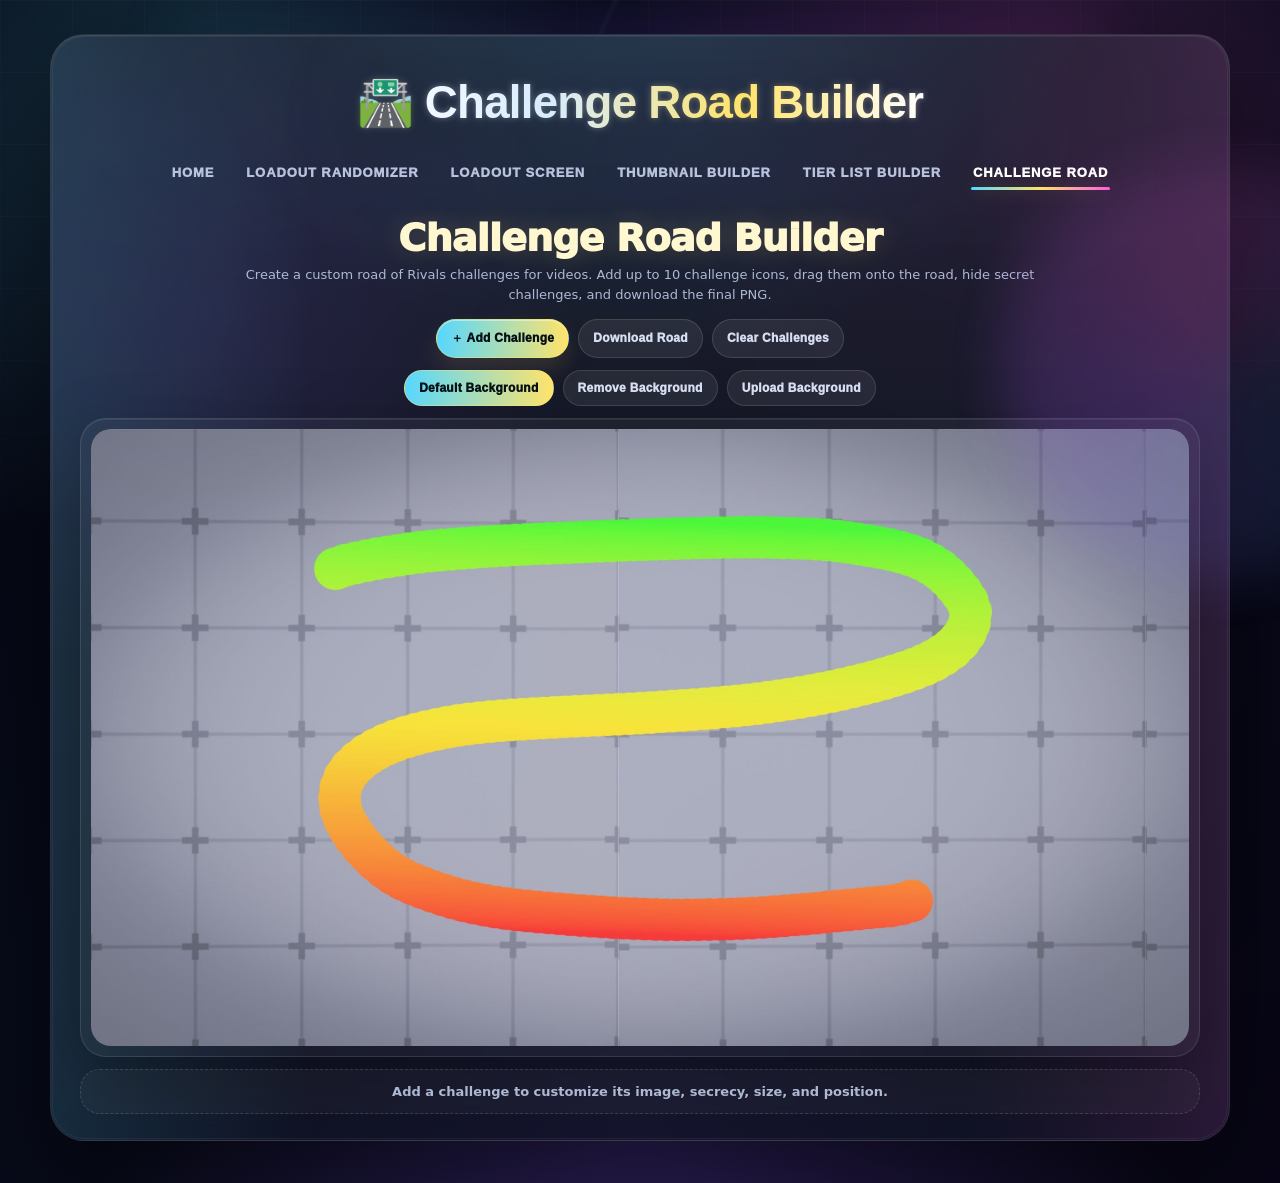
==== challenge-road/index.html @ 6d6a03f8 "Add files via upload" ====
<!DOCTYPE html>
<html lang="en">
<head>
<title>Challenge Road Builder - RivalsTools.net</title>
<meta charset="UTF-8">
<meta name="viewport" content="width=device-width, initial-scale=1.0">
<link rel="icon" href="/assets/embedded/img_0001_d6a143754ad4.svg">
<link rel="stylesheet" href="/assets/styles.css">
<script>window.__RIVALS_TOOLS_PAGE__ = "challenge";</script>
<script src="/assets/app.js" defer></script>
</head>
<body>

  <main class="wrap">
    <div class="top-glow"></div>


    <section class="panel">
      <div class="header">
        <div class="header-title-image"><img decoding="async" loading="lazy" class="title-img" src="/assets/embedded/img_0004_dd1122bc9e0b.svg" alt="Loadout Randomizer" /><button class="cursor-toggle-btn" id="cursorBubbleToggle" type="button" aria-label="Toggle cursor bubble" aria-pressed="true">
            <span class="cursor-toggle-icon" aria-hidden="true"></span>
          </button></div>
        <div class="page-tabs" id="pageTabs" aria-label="Website pages">
        <button class="page-tab active" type="button" data-page="home">Home</button>
        <button class="page-tab" type="button" data-page="randomizer">Loadout Randomizer</button>
        <button class="page-tab" type="button" data-page="screen">Loadout Screen</button>
        <button class="page-tab" type="button" data-page="thumbnail">Thumbnail Builder</button>
        <button class="page-tab" type="button" data-page="tier">Tier List Builder</button>
        <button class="page-tab" type="button" data-page="challenge">Challenge Road</button>
      </div>
              </div>

      <section class="home-page-section" id="homePage">
        <div class="home-hero-copy">
          <p class="home-kicker">Rivals tools for creators and players</p>
          <h2>Choose your tool</h2>
        </div>

        <div class="home-tool-grid">
          <button class="home-tool-card" type="button" data-home-page="randomizer">
            <span class="home-card-image-wrap">
              <img decoding="async" loading="lazy" src="/assets/embedded/img_0005_37b9e93457d5.png" alt="Loadout Randomizer preview" draggable="false" />
            </span>
            <span class="home-card-title">Loadout Randomizer</span>
          </button>

          <button class="home-tool-card" type="button" data-home-page="thumbnail">
            <span class="home-card-image-wrap">
              <img decoding="async" loading="lazy" src="/assets/embedded/img_0006_d49d3504d529.png" alt="Thumbnail Builder preview" draggable="false" />
            </span>
            <span class="home-card-title">Thumbnail Builder</span>
          </button>

          <button class="home-tool-card" type="button" data-home-page="screen">
            <span class="home-card-image-wrap">
              <img decoding="async" loading="lazy" src="/assets/embedded/img_0007_33b5381e877e.png" alt="Loadout Screen preview" draggable="false" />
            </span>
            <span class="home-card-title">Loadout Screen</span>
          </button>

          <button class="home-tool-card" type="button" data-home-page="tier">
            <span class="home-card-image-wrap">
              <img decoding="async" loading="lazy" src="/assets/embedded/img_0008_22a62aed38f7.svg" alt="Tier List Builder preview" draggable="false" />
            </span>
            <span class="home-card-title">Tier List Builder</span>
          </button>

          <button class="home-tool-card" type="button" data-home-page="challenge">
            <span class="home-card-image-wrap">
              <img decoding="async" loading="lazy" src="/assets/embedded/img_0009_9330fd839a2f.svg" alt="Challenge Road preview" draggable="false" />
            </span>
            <span class="home-card-title">Challenge Road</span>
          </button>
        </div>
        <section class="what-is-this">
          <h3>What is this?</h3>
          <p>RivalsTools.net is an advanced, creator-focused toolkit designed to make Rivals content creation faster, easier, and more professional. Create high-quality custom thumbnails, generate random loadouts for videos, design loadout screen pop-ups, build challenge roads to make content more engaging, create polished Rivals tier lists, and more. Built with style, customization, and creators in mind, RivalsTools.net helps you effortlessly produce better content.</p>
        </section>

        <section class="home-disclaimer">
          <h3>Disclaimer</h3>
          <p>RivalsTools.net is an independent fan-made project and is not affiliated with, endorsed by, or sponsored by Nosniy Games or RIVALS. The site is built solely to help creators save time, improve their workflow, and give players a fun way to experiment with RIVALS-inspired tools.</p>
        </section>
      </section>

      <div class="loadout-grid" id="loadoutGrid">
        <article class="slot" data-slot="Primary"></article>
        <article class="slot" data-slot="Secondary"></article>
        <article class="slot" data-slot="Melee"></article>
        <article class="slot" data-slot="Utility"></article>
      </div>

      <div class="controls">
        <button class="spin-btn" id="spinBtn">Spin Loadout</button>
        <div class="mode-row">
          <button class="mode-btn" id="randomModeBtn" aria-pressed="false">Completely Random: OFF</button>
          <button class="mode-btn" id="noRepeatsBtn" aria-pressed="false">No Repeats: OFF</button>
          <button class="mode-btn" id="rngModeBtn" aria-pressed="false">RNG Spins: OFF</button>
          <button class="mode-btn" id="disableRareAnimBtn" aria-pressed="false">Disable Rare Animation: OFF</button>
          <button class="mode-btn reset-repeats-btn" id="resetRepeatsBtn" hidden>Reset Repeats</button>
        </div>
        <div class="luck-row" id="luckRow" aria-label="Luck settings">
          <button class="luck-btn active" data-luck="1"><span>✣</span>1x Luck</button>
          <button class="luck-btn" data-luck="2"><span>✣</span>2x Luck</button>
          <button class="luck-btn" data-luck="5"><span>✣</span>5x Luck</button>
          <button class="luck-btn" data-luck="8"><span>✣</span>8x Luck</button>
          <button class="luck-btn" data-luck="15"><span>✦</span>15x Luck ✦</button>
          <button class="luck-btn" data-luck="custom" id="customLuckBtn"><span>✦</span>Custom</button>
        </div>
        <div class="rarity-row" id="rarityRow" aria-label="Rarity filter">
          <button class="rarity-btn active" data-rarity="All">All Rarities</button>
          <button class="rarity-btn" data-rarity="Common">Common Only</button>
          <button class="rarity-btn" data-rarity="Rare">Rare Only</button>
          <button class="rarity-btn" data-rarity="Epic">Epic Only</button>
          <button class="rarity-btn" data-rarity="Legendary">Legendary Only</button>
        </div>
        <div class="status-pill" id="statusText">LOADOUT READY</div>
      </div>

      <p class="note">The colored bar below each weapon shows its rarity. The higher the bar goes, the better the weapon is. When you spin, the wheel immediately decides your full loadout, but it still plays the animation before revealing it. Use No Repeats to remove weapons after they land, and click “Show all weapons” to enable or disable weapons.</p>

      <div class="mini-actions">
        <button class="mini-btn" id="toggleList">Show all weapons</button>
        <button class="mini-btn" id="copyLoadout">Copy current loadout</button>
      </div>

      <div class="drawer" id="weaponDrawer">
        <div class="weapon-list" id="weaponList"></div>
      </div>


      
      <section class="challenge-road-page" id="challengeRoadPage" aria-label="Challenge Road Builder">
        <div class="challenge-copy">
          <h2>Challenge Road Builder</h2>
          <p>Create a custom road of Rivals challenges for videos. Add up to 10 challenge icons, drag them onto the road, hide secret challenges, and download the final PNG.</p>
        </div>

        <div class="challenge-toolbar">
          <button class="tier-add-btn" type="button" id="challengeAddBtn">＋ Add Challenge</button>
          <button class="tier-add-btn secondary" type="button" id="challengeDownloadBtn">Download Road</button>
          <button class="tier-add-btn secondary" type="button" id="challengeClearBtn">Clear Challenges</button>
        </div>

        <div class="challenge-bg-toolbar">
          <button class="tier-add-btn secondary active" type="button" data-challenge-bg="default">Default Background</button>
          <button class="tier-add-btn secondary" type="button" data-challenge-bg="transparent">Remove Background</button>
          <button class="tier-add-btn secondary" type="button" data-challenge-bg="custom">Upload Background</button>
        </div>

        <div class="challenge-stage-shell">
          <div class="challenge-stage" id="challengeStage">
            <img decoding="async" loading="lazy" class="challenge-base-img" id="challengeBaseImg" src="/assets/embedded/img_0010_ecf8cbff283c.jpg" alt="" draggable="false" />
            <div class="challenge-item-layer" id="challengeLayer"></div>
          </div>
        </div>

        <div class="challenge-control-panel" id="challengeControlPanel">
          <div class="challenge-control-empty">Add a challenge to customize its image, secrecy, size, and position.</div>
        </div>

        <input id="challengeCustomItemInput" type="file" accept="image/*" hidden />
        <input id="challengeCustomBgInput" type="file" accept="image/*" hidden />

        <div class="screen-picker-backdrop challenge-picker-backdrop" id="challengePickerModal" aria-hidden="true">
          <div class="screen-picker-modal challenge-picker-modal" role="dialog" aria-modal="true" aria-labelledby="challengePickerTitle">
            <div class="screen-picker-head">
              <div>
                <h2 id="challengePickerTitle">Choose Challenge Image</h2>
                <p>Select a weapon, map, or upload your own image. No text will be shown on the road.</p>
              </div>
              <button class="screen-picker-close" id="challengePickerClose" type="button" aria-label="Close challenge picker">×</button>
            </div>

            <div class="tier-picker-toolbar">
              <button class="tier-preset active" type="button" data-challenge-preset="weapons">Weapons</button>
              <button class="tier-preset" type="button" data-challenge-preset="maps">Maps</button>
              <button class="tier-preset" type="button" data-challenge-preset="Primary">Primaries</button>
              <button class="tier-preset" type="button" data-challenge-preset="Secondary">Secondaries</button>
              <button class="tier-preset" type="button" data-challenge-preset="Melee">Melees</button>
              <button class="tier-preset" type="button" data-challenge-preset="Utility">Utilities</button>
              <button class="tier-preset" type="button" data-challenge-custom-upload>Upload Custom</button>
            </div>

            <div class="tier-picker-search-row">
              <input class="tier-search" id="challengePickerSearch" type="search" placeholder="Search weapons or maps..." />
            </div>

            <div class="screen-picker-list challenge-picker-list" id="challengePickerList"></div>
          </div>
        </div>
      </section>

<section class="tier-list-page" id="tierListPage" aria-label="Tier List Builder">
        <div class="tier-copy">
          <h2>Tier List Builder</h2>
          <p>Build your own Rivals ranking by picking items, dragging them into tiers, and arranging everything exactly how you want.</p>
        </div>

        <div class="tier-toolbar tier-top-actions">
          <button class="tier-add-btn" type="button" id="tierAddItemsBtn">＋ Add Items</button>
          <button class="tier-add-btn secondary tier-clear-board" type="button" id="tierClearBoard">Clear Selections</button>
          <button class="tier-add-btn secondary" type="button" id="tierDownloadBtn">Download Tier List</button>
        </div>

        <div class="tier-board" id="tierBoard" aria-label="Tier list board">
          <div class="tier-row" data-tier="S"><div class="tier-label tier-s">S</div><div class="tier-dropzone" data-tier-drop="S"></div></div>
          <div class="tier-row" data-tier="A"><div class="tier-label tier-a">A</div><div class="tier-dropzone" data-tier-drop="A"></div></div>
          <div class="tier-row" data-tier="B"><div class="tier-label tier-b">B</div><div class="tier-dropzone" data-tier-drop="B"></div></div>
          <div class="tier-row" data-tier="C"><div class="tier-label tier-c">C</div><div class="tier-dropzone" data-tier-drop="C"></div></div>
          <div class="tier-row" data-tier="D"><div class="tier-label tier-d">D</div><div class="tier-dropzone" data-tier-drop="D"></div></div>
          <div class="tier-row" data-tier="F"><div class="tier-label tier-f">F</div><div class="tier-dropzone" data-tier-drop="F"></div></div>
        </div>


        <div class="tier-item-panel open" id="tierItemPanel">
          <div class="tier-item-panel-head">
            <div><strong id="tierPanelTitle">Items to Rank</strong><span>Click Add Items, choose what you want, then drag cards into the tier list.</span></div>
            <input class="tier-search" id="tierSearch" type="search" placeholder="Search added items..." />
          </div>
          <div class="tier-item-pool empty" id="tierItemPool" data-tier-pool="true">
            <div class="tier-empty-message" id="tierEmptyMessage">No items added yet. Click <strong>Add Items</strong> to choose weapons or skins.</div>
          </div>
        </div>

        <div class="tier-trash-zone" id="tierTrashZone" aria-hidden="true">
          <span class="tier-trash-icon">🗑️</span>
          <strong>Remove</strong>
        </div>

        <div class="screen-picker-backdrop tier-picker-backdrop" id="tierPickerModal" aria-hidden="true">
          <div class="screen-picker-modal tier-picker-modal" role="dialog" aria-modal="true" aria-labelledby="tierPickerTitle">
            <div class="screen-picker-head">
              <div>
                <h2 id="tierPickerTitle">Add Items</h2>
                <p>Pick multiple weapons, skins, or maps, then click Add Selected to place them below the tier list.<br><strong>Tip:</strong> Click one item, then Shift-click another to select everything between them.</p>
              </div>
              <button class="screen-picker-close" id="tierPickerClose" type="button" aria-label="Close tier picker">×</button>
            </div>

            <div class="tier-picker-toolbar">
              <button class="tier-preset active" type="button" data-tier-preset="weapons">All Weapons</button>
              <button class="tier-preset" type="button" data-tier-preset="skins">All Skins</button>
              <button class="tier-preset" type="button" data-tier-preset="maps">All Maps</button>
              <button class="tier-preset" type="button" data-tier-preset="Primary">All Primaries</button>
              <button class="tier-preset" type="button" data-tier-preset="Secondary">All Secondaries</button>
              <button class="tier-preset" type="button" data-tier-preset="Melee">All Melees</button>
              <button class="tier-preset" type="button" data-tier-preset="Utility">All Utilities</button>
            </div>

            <div class="tier-picker-search-row">
              <input class="tier-search" id="tierPickerSearch" type="search" placeholder="Search weapons or skins..." />
              <button class="tier-add-btn" type="button" id="tierAddSelectedBtn" disabled>Add Selected</button>
            </div>

            <div class="screen-picker-list tier-picker-list" id="tierPickerList"></div>
          </div>
        </div>
      </section>

      <section class="loadout-screen-page" id="loadoutScreenPage" aria-label="Loadout Screen Creator">
        <div class="screen-top-copy">
          <h2>Loadout Screen</h2>
          <p>Getting tired of Photoshopping those loadout screens for your videos? Me too, so just do it here and let me handle the suffering for you.</p>
        </div>

        <div class="screen-stage-shell">
          <div class="screen-stage" id="screenStage" data-screen-font="rubik">
            <img decoding="async" loading="lazy" class="screen-bg-image" id="screenBgImage" src="/assets/embedded/img_0011_719fed5b3c8e.png" alt="" draggable="false" />
            <div class="screen-loadout-title" id="screenLoadoutTitle">LOADOUT 1</div>
            <div class="screen-slot-row" id="screenSlotRow">
              <button class="screen-loadout-slot" type="button" data-screen-slot="0" aria-label="Choose weapon for slot 1">
                <img decoding="async" loading="lazy" class="screen-slot-bg" src="/assets/embedded/img_0012_db57fce96032.png" alt="" draggable="false" />
                <span class="screen-plus">+</span>
                <img decoding="async" loading="lazy" class="screen-selected-weapon" alt="" draggable="false" hidden />
              </button>
              <button class="screen-loadout-slot flipped" type="button" data-screen-slot="1" aria-label="Choose weapon for slot 2">
                <img decoding="async" loading="lazy" class="screen-slot-bg" src="/assets/embedded/img_0012_db57fce96032.png" alt="" draggable="false" />
                <span class="screen-plus">+</span>
                <img decoding="async" loading="lazy" class="screen-selected-weapon" alt="" draggable="false" hidden />
              </button>
              <button class="screen-loadout-slot" type="button" data-screen-slot="2" aria-label="Choose weapon for slot 3">
                <img decoding="async" loading="lazy" class="screen-slot-bg" src="/assets/embedded/img_0012_db57fce96032.png" alt="" draggable="false" />
                <span class="screen-plus">+</span>
                <img decoding="async" loading="lazy" class="screen-selected-weapon" alt="" draggable="false" hidden />
              </button>
              <button class="screen-loadout-slot flipped" type="button" data-screen-slot="3" aria-label="Choose weapon for slot 4">
                <img decoding="async" loading="lazy" class="screen-slot-bg" src="/assets/embedded/img_0012_db57fce96032.png" alt="" draggable="false" />
                <span class="screen-plus">+</span>
                <img decoding="async" loading="lazy" class="screen-selected-weapon" alt="" draggable="false" hidden />
              </button>
            </div>
          </div>
        </div>

        <div class="screen-drag-hint">Tip: drag the title or each individual slot directly. The matching sliders update automatically.</div>
        <div class="screen-action-row under-stage">
          <button class="mini-btn screen-fullscreen-btn" id="screenFullscreenBtn" type="button">Fullscreen Loadout Screen</button>
          <button class="mini-btn" id="screenDownloadBtn" type="button">Download Screen</button>
          <button class="mini-btn" id="screenClearBtn" type="button">Clear Slots</button>
        </div>

        <div class="screen-tools">
          <div class="screen-control-panel">
            <div class="background-options" id="screenBgOptions" aria-label="Background options">
              <span>Background</span>
              <button class="bg-option active" type="button" data-bg="grid">Arena</button>
              <button class="bg-option" type="button" data-bg="waterpark">Splash</button>
              <button class="bg-option" type="button" data-bg="dockyard">Docks</button>
              <button class="bg-option" type="button" data-bg="custom">Custom</button>
            </div>

            <div class="screen-slider-stack">
              <label class="zoom-control" for="screenZoom">
                <span>Background Zoom</span>
                <input id="screenZoom" type="range" min="1" max="1.65" value="1" step="0.01" />
              </label>

              <label class="zoom-control screen-check-control" for="screenShowTitle">
                <span>Show Title Text</span>
                <input id="screenShowTitle" type="checkbox" checked />
              </label>
              <label class="zoom-control" for="screenTitleText">
                <span>Title Text</span>
                <input id="screenTitleText" type="text" value="LOADOUT 1" maxlength="22" />
              </label>
              <label class="zoom-control" for="screenTitleX">
                <span>Title X</span>
                <input id="screenTitleX" type="range" min="-420" max="420" value="0" step="1" />
              </label>
              <label class="zoom-control" for="screenTitleY">
                <span>Title Y</span>
                <input id="screenTitleY" type="range" min="-180" max="220" value="0" step="1" />
              </label>
              <label class="zoom-control" for="screenTitleScale">
                <span>Title Scale</span>
                <input id="screenTitleScale" type="range" min="0.4" max="2.4" value="1" step="0.01" />
              </label>
              <div class="zoom-control screen-font-control">
                <span>Font</span>
                <button class="mini-btn screen-font-btn active" type="button" data-screen-font-choice="rubik">Font 1</button>
                <button class="mini-btn screen-font-btn" type="button" data-screen-font-choice="default">Font 2</button>
                <button class="mini-btn" id="screenUploadFontBtn" type="button">Custom Font</button>
              </div>
              <label class="zoom-control" for="screenTitleOutlineColor">
                <span>Stroke Color</span>
                <input id="screenTitleOutlineColor" type="color" value="#000000" />
              </label>
              <label class="zoom-control" for="screenTitleOutlineSize">
                <span>Stroke Size</span>
                <input id="screenTitleOutlineSize" type="range" min="0" max="18" value="6" step="0.25" />
              </label>

              <label class="zoom-control" for="screenWeaponX0">
                <span>Slot 1 X</span>
                <input class="slot-weapon-x" id="screenWeaponX0" type="range" min="-180" max="180" value="0" step="1" data-move-slot="0" data-move-prop="x" />
              </label>
              <label class="zoom-control" for="screenWeaponY0">
                <span>Slot 1 Y</span>
                <input class="slot-weapon-y" id="screenWeaponY0" type="range" min="-180" max="180" value="0" step="1" data-move-slot="0" data-move-prop="y" />
              </label>
              <label class="zoom-control" for="screenWeaponScale0">
                <span>Weapon 1 Scale</span>
                <input class="slot-weapon-scale" id="screenWeaponScale0" type="range" min="0.45" max="4.4" value="1.18" step="0.01" data-scale-slot="0" />
              </label>              <label class="zoom-control" for="screenWeaponX1">
                <span>Slot 2 X</span>
                <input class="slot-weapon-x" id="screenWeaponX1" type="range" min="-180" max="180" value="0" step="1" data-move-slot="1" data-move-prop="x" />
              </label>
              <label class="zoom-control" for="screenWeaponY1">
                <span>Slot 2 Y</span>
                <input class="slot-weapon-y" id="screenWeaponY1" type="range" min="-180" max="180" value="0" step="1" data-move-slot="1" data-move-prop="y" />
              </label>
              <label class="zoom-control" for="screenWeaponScale1">
                <span>Weapon 2 Scale</span>
                <input class="slot-weapon-scale" id="screenWeaponScale1" type="range" min="0.45" max="4.4" value="1.18" step="0.01" data-scale-slot="1" />
              </label>              <label class="zoom-control" for="screenWeaponX2">
                <span>Slot 3 X</span>
                <input class="slot-weapon-x" id="screenWeaponX2" type="range" min="-180" max="180" value="0" step="1" data-move-slot="2" data-move-prop="x" />
              </label>
              <label class="zoom-control" for="screenWeaponY2">
                <span>Slot 3 Y</span>
                <input class="slot-weapon-y" id="screenWeaponY2" type="range" min="-180" max="180" value="0" step="1" data-move-slot="2" data-move-prop="y" />
              </label>
              <label class="zoom-control" for="screenWeaponScale2">
                <span>Weapon 3 Scale</span>
                <input class="slot-weapon-scale" id="screenWeaponScale2" type="range" min="0.45" max="4.4" value="1.18" step="0.01" data-scale-slot="2" />
              </label>              <label class="zoom-control" for="screenWeaponX3">
                <span>Slot 4 X</span>
                <input class="slot-weapon-x" id="screenWeaponX3" type="range" min="-180" max="180" value="0" step="1" data-move-slot="3" data-move-prop="x" />
              </label>
              <label class="zoom-control" for="screenWeaponY3">
                <span>Slot 4 Y</span>
                <input class="slot-weapon-y" id="screenWeaponY3" type="range" min="-180" max="180" value="0" step="1" data-move-slot="3" data-move-prop="y" />
              </label>
              <label class="zoom-control" for="screenWeaponScale3">
                <span>Weapon 4 Scale</span>
                <input class="slot-weapon-scale" id="screenWeaponScale3" type="range" min="0.45" max="4.4" value="1.18" step="0.01" data-scale-slot="3" />
              </label>
              <label class="zoom-control" for="screenSlotStretch">
                <span>Slot Stretch</span>
                <input id="screenSlotStretch" type="range" min="0" max="100" value="70" step="1" />
              </label>
              <label class="zoom-control" for="screenSlotsX">
                <span>Slots X</span>
                <input id="screenSlotsX" type="range" min="-420" max="420" value="0" step="1" />
              </label>
              <label class="zoom-control" for="screenSlotsY">
                <span>Slots Y</span>
                <input id="screenSlotsY" type="range" min="-260" max="260" value="0" step="1" />
              </label>
              <label class="zoom-control" for="screenSlotsScale">
                <span>Slots Scale</span>
                <input id="screenSlotsScale" type="range" min="0.45" max="2" value="1" step="0.01" />
              </label>
              <label class="zoom-control" for="screenBrightness">
                <span>Brightness</span>
                <input id="screenBrightness" type="range" min="0.7" max="1.8" value="1.2" step="0.01" />
              </label>
              <label class="zoom-control" for="screenSaturation">
                <span>Saturation</span>
                <input id="screenSaturation" type="range" min="0.4" max="2.4" value="1.2" step="0.01" />
              </label>
              <label class="zoom-control" for="screenBlur">
                <span>Background Blur</span>
                <input id="screenBlur" type="range" min="0" max="8" value="0" step="0.1" />
              </label>
            </div>
            </div>
          </div>
        </div>
      </section>
    
      <section class="thumbnail-builder-page" id="thumbnailBuilderPage" aria-label="Thumbnail Builder">
        <div class="thumb-builder-copy">
          <h2>Thumbnail Builder</h2>
          <p>Pick a thumbnail style, customize the text and weapon layout, and build screenshots that look ready for a Rivals video without having to fight Photoshop.</p>
        </div>

        <div class="thumb-template-tabs">
          <button class="thumb-template-tab active" id="thumbTemplate1Btn" type="button" data-thumb-template="1">Thumbnail 1</button>
          <button class="thumb-template-tab" id="thumbTemplate2Btn" type="button" data-thumb-template="2">Thumbnail 2</button>
        </div>

        <div class="thumb-stage-shell">
          <div class="thumb-stage" id="thumbStage">
            <div class="thumb-canvas" id="thumbCanvas" data-thumb-font="default">
              <div class="thumb-side thumb-left" data-thumb-side="left">
                <img decoding="async" loading="lazy" class="thumb-bg-img" data-thumb-bg="left" alt="" draggable="false" />
                <div class="thumb-side-overlay"></div>
                <div class="thumb-top-title" data-thumb-title="left" data-thumb-position="top">ARENA</div>
                <div class="thumb-item-grid">
              <button class="thumb-item-slot" type="button" data-thumb-slot="0" data-thumb-color="grey" data-thumb-glow="off" aria-label="Choose thumbnail weapon 1">
                <span class="thumb-plus">+</span>
                <img decoding="async" loading="lazy" class="thumb-weapon-img" alt="" draggable="false" hidden />
                <span class="thumb-weapon-label"></span>
              </button>
              <button class="thumb-item-slot" type="button" data-thumb-slot="1" data-thumb-color="grey" data-thumb-glow="off" aria-label="Choose thumbnail weapon 2">
                <span class="thumb-plus">+</span>
                <img decoding="async" loading="lazy" class="thumb-weapon-img" alt="" draggable="false" hidden />
                <span class="thumb-weapon-label"></span>
              </button>
              <button class="thumb-item-slot" type="button" data-thumb-slot="2" data-thumb-color="grey" data-thumb-glow="off" aria-label="Choose thumbnail weapon 3">
                <span class="thumb-plus">+</span>
                <img decoding="async" loading="lazy" class="thumb-weapon-img" alt="" draggable="false" hidden />
                <span class="thumb-weapon-label"></span>
              </button>
              <button class="thumb-item-slot" type="button" data-thumb-slot="3" data-thumb-color="grey" data-thumb-glow="off" aria-label="Choose thumbnail weapon 4">
                <span class="thumb-plus">+</span>
                <img decoding="async" loading="lazy" class="thumb-weapon-img" alt="" draggable="false" hidden />
                <span class="thumb-weapon-label"></span>
              </button>
                </div>
              </div>
              <div class="thumb-side thumb-right" data-thumb-side="right">
                <img decoding="async" loading="lazy" class="thumb-bg-img" data-thumb-bg="right" alt="" draggable="false" />
                <div class="thumb-side-overlay warm"></div>
                <div class="thumb-top-title" data-thumb-title="right" data-thumb-position="top">SPLASH</div>
                <div class="thumb-item-grid">
              <button class="thumb-item-slot" type="button" data-thumb-slot="4" data-thumb-color="yellow" data-thumb-glow="off" aria-label="Choose thumbnail weapon 5">
                <span class="thumb-plus">+</span>
                <img decoding="async" loading="lazy" class="thumb-weapon-img" alt="" draggable="false" hidden />
                <span class="thumb-weapon-label"></span>
              </button>
              <button class="thumb-item-slot" type="button" data-thumb-slot="5" data-thumb-color="yellow" data-thumb-glow="off" aria-label="Choose thumbnail weapon 6">
                <span class="thumb-plus">+</span>
                <img decoding="async" loading="lazy" class="thumb-weapon-img" alt="" draggable="false" hidden />
                <span class="thumb-weapon-label"></span>
              </button>
              <button class="thumb-item-slot" type="button" data-thumb-slot="6" data-thumb-color="yellow" data-thumb-glow="off" aria-label="Choose thumbnail weapon 7">
                <span class="thumb-plus">+</span>
                <img decoding="async" loading="lazy" class="thumb-weapon-img" alt="" draggable="false" hidden />
                <span class="thumb-weapon-label"></span>
              </button>
              <button class="thumb-item-slot" type="button" data-thumb-slot="7" data-thumb-color="yellow" data-thumb-glow="off" aria-label="Choose thumbnail weapon 8">
                <span class="thumb-plus">+</span>
                <img decoding="async" loading="lazy" class="thumb-weapon-img" alt="" draggable="false" hidden />
                <span class="thumb-weapon-label"></span>
              </button>
                </div>
              </div>
              <div class="thumb-center-split"></div>
            </div>
          </div>
        </div>

        <div class="thumb-drag-hint">Tip: drag weapon boxes, weapon text, or top text directly on the thumbnail. The matching sliders update automatically.</div>
        <div class="thumb-action-row under-stage">
          <button class="mini-btn screen-fullscreen-btn" id="thumbFullscreenBtn" type="button">Fullscreen Thumbnail</button>
          <button class="mini-btn" id="thumbDownloadBtn" type="button">Download Thumbnail</button>
          <button class="mini-btn" id="thumbClearBtn" type="button">Clear Weapons</button>
        </div>

        <div class="thumb-controls">
          <div class="thumb-control-card">
            <h3>Global</h3>
            <label class="thumb-check"><input id="thumbShowTopText" type="checkbox" checked /> Show top text</label>
            <label class="thumb-check"><input id="thumbShowNames" type="checkbox" checked /> Show weapon names</label>
            <label class="thumb-mini-control">
              <span>Saturation</span>
              <input id="thumbSaturation" type="range" min="0.4" max="2.4" value="1.3" step="0.01" />
            </label>
            <div class="thumb-mini-control">
              <span>Fonts</span>
              <div class="thumb-font-buttons">
                <button class="mini-btn thumb-font-btn active" id="thumbFont1Btn" type="button" data-thumb-font-choice="rubik">Font 1</button>
                <button class="mini-btn thumb-font-btn" id="thumbFont2Btn" type="button" data-thumb-font-choice="default">Font 2</button>
              </div>
            </div>
            <button class="mini-btn thumb-upload-font-btn" id="thumbUploadFontBtn" type="button">Upload Custom Font</button>
            <label class="thumb-mini-control">
              <span>Top Text Outline Color</span>
              <input id="thumbTopOutlineColor" type="color" value="#000000" />
            </label>
            <label class="thumb-mini-control">
              <span>Top Text Outline Size</span>
              <input id="thumbTopOutlineSize" type="range" min="0" max="16" value="6" step="0.25" />
            </label>
            <label class="thumb-mini-control">
              <span>Weapon Text Outline Color</span>
              <input id="thumbNameOutlineColor" type="color" value="#000000" />
            </label>
            <label class="thumb-mini-control">
              <span>Weapon Text Outline Size</span>
              <input id="thumbNameOutlineSize" type="range" min="0" max="10" value="4" step="0.25" />
            </label>
          </div>


          <div class="thumb-control-card">
            <h3>Left Top Text</h3>
            <label class="thumb-mini-control">
              <span>Text</span>
              <input class="thumb-top-input" data-thumb-top-side="left" data-thumb-top-prop="text" type="text" value="ARENA" maxlength="18" />
            </label>
            <label class="thumb-mini-control">
              <span>Position</span>
              <select class="thumb-top-select" data-thumb-top-side="left" data-thumb-top-prop="position">
                <option value="top">Top</option>
                <option value="bottom">Bottom</option>
              </select>
            </label>
            <label class="thumb-mini-control">
              <span>X Offset</span>
              <input class="thumb-top-control" data-thumb-top-side="left" data-thumb-top-prop="x" type="range" min="-260" max="260" value="0" step="1" />
            </label>
            <label class="thumb-mini-control">
              <span>Y Offset</span>
              <input class="thumb-top-control" data-thumb-top-side="left" data-thumb-top-prop="y" type="range" min="-140" max="140" value="0" step="1" />
            </label>
            <label class="thumb-mini-control">
              <span>Text Scale</span>
              <input class="thumb-top-control" data-thumb-top-side="left" data-thumb-top-prop="scale" type="range" min="0.45" max="2.2" value="1" step="0.01" />
            </label>
          </div>

          <div class="thumb-control-card">
            <h3>Right Top Text</h3>
            <label class="thumb-mini-control">
              <span>Text</span>
              <input class="thumb-top-input" data-thumb-top-side="right" data-thumb-top-prop="text" type="text" value="SPLASH" maxlength="18" />
            </label>
            <label class="thumb-mini-control">
              <span>Position</span>
              <select class="thumb-top-select" data-thumb-top-side="right" data-thumb-top-prop="position">
                <option value="top">Top</option>
                <option value="bottom">Bottom</option>
              </select>
            </label>
            <label class="thumb-mini-control">
              <span>X Offset</span>
              <input class="thumb-top-control" data-thumb-top-side="right" data-thumb-top-prop="x" type="range" min="-260" max="260" value="0" step="1" />
            </label>
            <label class="thumb-mini-control">
              <span>Y Offset</span>
              <input class="thumb-top-control" data-thumb-top-side="right" data-thumb-top-prop="y" type="range" min="-140" max="140" value="0" step="1" />
            </label>
            <label class="thumb-mini-control">
              <span>Text Scale</span>
              <input class="thumb-top-control" data-thumb-top-side="right" data-thumb-top-prop="scale" type="range" min="0.45" max="2.2" value="1" step="0.01" />
            </label>
          </div>

          <div class="thumb-control-card">
            <h3>Left Background</h3>
            <div class="thumb-bg-buttons" data-thumb-bg-buttons="left">
              <button type="button" class="thumb-bg-btn active" data-thumb-bg-key="arena">Arena</button>
              <button type="button" class="thumb-bg-btn" data-thumb-bg-key="splash">Splash</button>
              <button type="button" class="thumb-bg-btn" data-thumb-bg-key="docks">Docks</button>
              <button type="button" class="thumb-bg-btn" data-thumb-bg-key="custom">Custom</button>
            </div>
            <label class="thumb-mini-control">
              <span>Left Background Zoom</span>
              <input class="thumb-side-range" type="range" min="1" max="1.8" value="1" step="0.01" data-thumb-side-range="left" data-thumb-prop="zoom" />
            </label>
            <label class="thumb-mini-control">
              <span>Left Brightness</span>
              <input class="thumb-side-range" type="range" min="0.55" max="1.65" value="1.3" step="0.01" data-thumb-side-range="left" data-thumb-prop="brightness" />
            </label>
            <label class="thumb-mini-control">
              <span>Left Background Blur</span>
              <input class="thumb-side-range" type="range" min="0" max="10" value="0" step="0.1" data-thumb-side-range="left" data-thumb-prop="blur" />
            </label>
          </div>

          <div class="thumb-control-card">
            <h3>Right Background</h3>
            <div class="thumb-bg-buttons" data-thumb-bg-buttons="right">
              <button type="button" class="thumb-bg-btn" data-thumb-bg-key="arena">Arena</button>
              <button type="button" class="thumb-bg-btn active" data-thumb-bg-key="splash">Splash</button>
              <button type="button" class="thumb-bg-btn" data-thumb-bg-key="docks">Docks</button>
              <button type="button" class="thumb-bg-btn" data-thumb-bg-key="custom">Custom</button>
            </div>
            <label class="thumb-mini-control">
              <span>Right Background Zoom</span>
              <input class="thumb-side-range" type="range" min="1" max="1.8" value="1" step="0.01" data-thumb-side-range="right" data-thumb-prop="zoom" />
            </label>
            <label class="thumb-mini-control">
              <span>Right Brightness</span>
              <input class="thumb-side-range" type="range" min="0.55" max="1.65" value="1.3" step="0.01" data-thumb-side-range="right" data-thumb-prop="brightness" />
            </label>
            <label class="thumb-mini-control">
              <span>Right Background Blur</span>
              <input class="thumb-side-range" type="range" min="0" max="10" value="0" step="0.1" data-thumb-side-range="right" data-thumb-prop="blur" />
            </label>
          </div>

          <div class="thumb-control-card wide">
            <h3>Weapon Layout</h3>
            <div class="thumb-slot-grid">

              <div class="thumb-slot-control">
                <h4 data-thumb-slot-title="0">Weapon 1</h4>
                <label class="thumb-mini-control">
                  <span>Image X</span>
                  <input class="thumb-image-control" type="range" min="-120" max="120" value="0" step="1" data-thumb-image-slot="0" data-thumb-image-prop="x" />
                </label>
                <label class="thumb-mini-control">
                  <span>Image Y</span>
                  <input class="thumb-image-control" type="range" min="-120" max="120" value="0" step="1" data-thumb-image-slot="0" data-thumb-image-prop="y" />
                </label>
                <label class="thumb-mini-control">
                  <span>Image Z (Scale)</span>
                  <input class="thumb-weapon-scale" type="range" min="0.35" max="4.4" value="1" step="0.01" data-thumb-scale="0" />
                </label>
                <label class="thumb-mini-control">
                  <span>Text X</span>
                  <input class="thumb-text-control" type="range" min="-120" max="120" value="0" step="1" data-thumb-text-slot="0" data-thumb-text-prop="x" />
                </label>
                <label class="thumb-mini-control">
                  <span>Text Y</span>
                  <input class="thumb-text-control" type="range" min="-90" max="90" value="0" step="1" data-thumb-text-slot="0" data-thumb-text-prop="y" />
                </label>
                <label class="thumb-mini-control">
                  <span>Text Scale</span>
                  <input class="thumb-text-control" type="range" min="0.5" max="2.5" value="1" step="0.01" data-thumb-text-slot="0" data-thumb-text-prop="scale" />
                </label>
              </div>
              <div class="thumb-slot-control">
                <h4 data-thumb-slot-title="1">Weapon 2</h4>
                <label class="thumb-mini-control">
                  <span>Image X</span>
                  <input class="thumb-image-control" type="range" min="-120" max="120" value="0" step="1" data-thumb-image-slot="1" data-thumb-image-prop="x" />
                </label>
                <label class="thumb-mini-control">
                  <span>Image Y</span>
                  <input class="thumb-image-control" type="range" min="-120" max="120" value="0" step="1" data-thumb-image-slot="1" data-thumb-image-prop="y" />
                </label>
                <label class="thumb-mini-control">
                  <span>Image Z (Scale)</span>
                  <input class="thumb-weapon-scale" type="range" min="0.35" max="4.4" value="1" step="0.01" data-thumb-scale="1" />
                </label>
                <label class="thumb-mini-control">
                  <span>Text X</span>
                  <input class="thumb-text-control" type="range" min="-120" max="120" value="0" step="1" data-thumb-text-slot="1" data-thumb-text-prop="x" />
                </label>
                <label class="thumb-mini-control">
                  <span>Text Y</span>
                  <input class="thumb-text-control" type="range" min="-90" max="90" value="0" step="1" data-thumb-text-slot="1" data-thumb-text-prop="y" />
                </label>
                <label class="thumb-mini-control">
                  <span>Text Scale</span>
                  <input class="thumb-text-control" type="range" min="0.5" max="2.5" value="1" step="0.01" data-thumb-text-slot="1" data-thumb-text-prop="scale" />
                </label>
              </div>
              <div class="thumb-slot-control">
                <h4 data-thumb-slot-title="2">Weapon 3</h4>
                <label class="thumb-mini-control">
                  <span>Image X</span>
                  <input class="thumb-image-control" type="range" min="-120" max="120" value="0" step="1" data-thumb-image-slot="2" data-thumb-image-prop="x" />
                </label>
                <label class="thumb-mini-control">
                  <span>Image Y</span>
                  <input class="thumb-image-control" type="range" min="-120" max="120" value="0" step="1" data-thumb-image-slot="2" data-thumb-image-prop="y" />
                </label>
                <label class="thumb-mini-control">
                  <span>Image Z (Scale)</span>
                  <input class="thumb-weapon-scale" type="range" min="0.35" max="4.4" value="1" step="0.01" data-thumb-scale="2" />
                </label>
                <label class="thumb-mini-control">
                  <span>Text X</span>
                  <input class="thumb-text-control" type="range" min="-120" max="120" value="0" step="1" data-thumb-text-slot="2" data-thumb-text-prop="x" />
                </label>
                <label class="thumb-mini-control">
                  <span>Text Y</span>
                  <input class="thumb-text-control" type="range" min="-90" max="90" value="0" step="1" data-thumb-text-slot="2" data-thumb-text-prop="y" />
                </label>
                <label class="thumb-mini-control">
                  <span>Text Scale</span>
                  <input class="thumb-text-control" type="range" min="0.5" max="2.5" value="1" step="0.01" data-thumb-text-slot="2" data-thumb-text-prop="scale" />
                </label>
              </div>
              <div class="thumb-slot-control">
                <h4 data-thumb-slot-title="3">Weapon 4</h4>
                <label class="thumb-mini-control">
                  <span>Image X</span>
                  <input class="thumb-image-control" type="range" min="-120" max="120" value="0" step="1" data-thumb-image-slot="3" data-thumb-image-prop="x" />
                </label>
                <label class="thumb-mini-control">
                  <span>Image Y</span>
                  <input class="thumb-image-control" type="range" min="-120" max="120" value="0" step="1" data-thumb-image-slot="3" data-thumb-image-prop="y" />
                </label>
                <label class="thumb-mini-control">
                  <span>Image Z (Scale)</span>
                  <input class="thumb-weapon-scale" type="range" min="0.35" max="4.4" value="1" step="0.01" data-thumb-scale="3" />
                </label>
                <label class="thumb-mini-control">
                  <span>Text X</span>
                  <input class="thumb-text-control" type="range" min="-120" max="120" value="0" step="1" data-thumb-text-slot="3" data-thumb-text-prop="x" />
                </label>
                <label class="thumb-mini-control">
                  <span>Text Y</span>
                  <input class="thumb-text-control" type="range" min="-90" max="90" value="0" step="1" data-thumb-text-slot="3" data-thumb-text-prop="y" />
                </label>
                <label class="thumb-mini-control">
                  <span>Text Scale</span>
                  <input class="thumb-text-control" type="range" min="0.5" max="2.5" value="1" step="0.01" data-thumb-text-slot="3" data-thumb-text-prop="scale" />
                </label>
              </div>
              <div class="thumb-slot-control">
                <h4 data-thumb-slot-title="4">Weapon 5</h4>
                <label class="thumb-mini-control">
                  <span>Image X</span>
                  <input class="thumb-image-control" type="range" min="-120" max="120" value="0" step="1" data-thumb-image-slot="4" data-thumb-image-prop="x" />
                </label>
                <label class="thumb-mini-control">
                  <span>Image Y</span>
                  <input class="thumb-image-control" type="range" min="-120" max="120" value="0" step="1" data-thumb-image-slot="4" data-thumb-image-prop="y" />
                </label>
                <label class="thumb-mini-control">
                  <span>Image Z (Scale)</span>
                  <input class="thumb-weapon-scale" type="range" min="0.35" max="4.4" value="1" step="0.01" data-thumb-scale="4" />
                </label>
                <label class="thumb-mini-control">
                  <span>Text X</span>
                  <input class="thumb-text-control" type="range" min="-120" max="120" value="0" step="1" data-thumb-text-slot="4" data-thumb-text-prop="x" />
                </label>
                <label class="thumb-mini-control">
                  <span>Text Y</span>
                  <input class="thumb-text-control" type="range" min="-90" max="90" value="0" step="1" data-thumb-text-slot="4" data-thumb-text-prop="y" />
                </label>
                <label class="thumb-mini-control">
                  <span>Text Scale</span>
                  <input class="thumb-text-control" type="range" min="0.5" max="2.5" value="1" step="0.01" data-thumb-text-slot="4" data-thumb-text-prop="scale" />
                </label>
              </div>
              <div class="thumb-slot-control">
                <h4 data-thumb-slot-title="5">Weapon 6</h4>
                <label class="thumb-mini-control">
                  <span>Image X</span>
                  <input class="thumb-image-control" type="range" min="-120" max="120" value="0" step="1" data-thumb-image-slot="5" data-thumb-image-prop="x" />
                </label>
                <label class="thumb-mini-control">
                  <span>Image Y</span>
                  <input class="thumb-image-control" type="range" min="-120" max="120" value="0" step="1" data-thumb-image-slot="5" data-thumb-image-prop="y" />
                </label>
                <label class="thumb-mini-control">
                  <span>Image Z (Scale)</span>
                  <input class="thumb-weapon-scale" type="range" min="0.35" max="4.4" value="1" step="0.01" data-thumb-scale="5" />
                </label>
                <label class="thumb-mini-control">
                  <span>Text X</span>
                  <input class="thumb-text-control" type="range" min="-120" max="120" value="0" step="1" data-thumb-text-slot="5" data-thumb-text-prop="x" />
                </label>
                <label class="thumb-mini-control">
                  <span>Text Y</span>
                  <input class="thumb-text-control" type="range" min="-90" max="90" value="0" step="1" data-thumb-text-slot="5" data-thumb-text-prop="y" />
                </label>
                <label class="thumb-mini-control">
                  <span>Text Scale</span>
                  <input class="thumb-text-control" type="range" min="0.5" max="2.5" value="1" step="0.01" data-thumb-text-slot="5" data-thumb-text-prop="scale" />
                </label>
              </div>
              <div class="thumb-slot-control">
                <h4 data-thumb-slot-title="6">Weapon 7</h4>
                <label class="thumb-mini-control">
                  <span>Image X</span>
                  <input class="thumb-image-control" type="range" min="-120" max="120" value="0" step="1" data-thumb-image-slot="6" data-thumb-image-prop="x" />
                </label>
                <label class="thumb-mini-control">
                  <span>Image Y</span>
                  <input class="thumb-image-control" type="range" min="-120" max="120" value="0" step="1" data-thumb-image-slot="6" data-thumb-image-prop="y" />
                </label>
                <label class="thumb-mini-control">
                  <span>Image Z (Scale)</span>
                  <input class="thumb-weapon-scale" type="range" min="0.35" max="4.4" value="1" step="0.01" data-thumb-scale="6" />
                </label>
                <label class="thumb-mini-control">
                  <span>Text X</span>
                  <input class="thumb-text-control" type="range" min="-120" max="120" value="0" step="1" data-thumb-text-slot="6" data-thumb-text-prop="x" />
                </label>
                <label class="thumb-mini-control">
                  <span>Text Y</span>
                  <input class="thumb-text-control" type="range" min="-90" max="90" value="0" step="1" data-thumb-text-slot="6" data-thumb-text-prop="y" />
                </label>
                <label class="thumb-mini-control">
                  <span>Text Scale</span>
                  <input class="thumb-text-control" type="range" min="0.5" max="2.5" value="1" step="0.01" data-thumb-text-slot="6" data-thumb-text-prop="scale" />
                </label>
              </div>
              <div class="thumb-slot-control">
                <h4 data-thumb-slot-title="7">Weapon 8</h4>
                <label class="thumb-mini-control">
                  <span>Image X</span>
                  <input class="thumb-image-control" type="range" min="-120" max="120" value="0" step="1" data-thumb-image-slot="7" data-thumb-image-prop="x" />
                </label>
                <label class="thumb-mini-control">
                  <span>Image Y</span>
                  <input class="thumb-image-control" type="range" min="-120" max="120" value="0" step="1" data-thumb-image-slot="7" data-thumb-image-prop="y" />
                </label>
                <label class="thumb-mini-control">
                  <span>Image Z (Scale)</span>
                  <input class="thumb-weapon-scale" type="range" min="0.35" max="4.4" value="1" step="0.01" data-thumb-scale="7" />
                </label>
                <label class="thumb-mini-control">
                  <span>Text X</span>
                  <input class="thumb-text-control" type="range" min="-120" max="120" value="0" step="1" data-thumb-text-slot="7" data-thumb-text-prop="x" />
                </label>
                <label class="thumb-mini-control">
                  <span>Text Y</span>
                  <input class="thumb-text-control" type="range" min="-90" max="90" value="0" step="1" data-thumb-text-slot="7" data-thumb-text-prop="y" />
                </label>
                <label class="thumb-mini-control">
                  <span>Text Scale</span>
                  <input class="thumb-text-control" type="range" min="0.5" max="2.5" value="1" step="0.01" data-thumb-text-slot="7" data-thumb-text-prop="scale" />
                </label>
              </div>
            </div>
          </div>

          <div class="thumb-control-card wide">
            <h3>Box Appearance</h3>
            <div class="thumb-slot-grid compact-grid">

              <div class="thumb-slot-control compact">
                <h4>Box 1</h4>
                <label class="thumb-mini-control">
                  <span>Color</span>
                  <select class="thumb-box-color" data-thumb-color-select="0">
                    <option value="grey">Grey</option>
                    <option value="green">Green</option>
                    <option value="blue">Blue</option>
                    <option value="pink">Pink</option>
                    <option value="red">Red</option>
                    <option value="yellow">Yellow</option>
                    <option value="purple">Purple</option>
                  </select>
                </label>
                <label class="thumb-check thumb-inline-check"><input class="thumb-box-glow" type="checkbox" data-thumb-glow-select="0" /> Enable Glow</label>
                <label class="thumb-check thumb-inline-check"><input class="thumb-box-dark-top" type="checkbox" data-thumb-dark-top-select="0" /> Black Gradient Top</label>
                <label class="thumb-mini-control">
                  <span>Box Opacity</span>
                  <input class="thumb-box-opacity" type="range" min="0.15" max="1" value="0.75" step="0.01" data-thumb-opacity-select="0" />
                </label>
                <label class="thumb-mini-control">
                  <span>Box Roundness</span>
                  <input class="thumb-box-radius" type="range" min="0" max="36" value="14" step="1" data-thumb-radius-select="0" />
                </label>
              </div>
              <div class="thumb-slot-control compact">
                <h4>Box 2</h4>
                <label class="thumb-mini-control">
                  <span>Color</span>
                  <select class="thumb-box-color" data-thumb-color-select="1">
                    <option value="grey">Grey</option>
                    <option value="green">Green</option>
                    <option value="blue">Blue</option>
                    <option value="pink">Pink</option>
                    <option value="red">Red</option>
                    <option value="yellow">Yellow</option>
                    <option value="purple">Purple</option>
                  </select>
                </label>
                <label class="thumb-check thumb-inline-check"><input class="thumb-box-glow" type="checkbox" data-thumb-glow-select="1" /> Enable Glow</label>
                <label class="thumb-check thumb-inline-check"><input class="thumb-box-dark-top" type="checkbox" data-thumb-dark-top-select="1" /> Black Gradient Top</label>
                <label class="thumb-mini-control">
                  <span>Box Opacity</span>
                  <input class="thumb-box-opacity" type="range" min="0.15" max="1" value="0.75" step="0.01" data-thumb-opacity-select="1" />
                </label>
                <label class="thumb-mini-control">
                  <span>Box Roundness</span>
                  <input class="thumb-box-radius" type="range" min="0" max="36" value="14" step="1" data-thumb-radius-select="1" />
                </label>
              </div>
              <div class="thumb-slot-control compact">
                <h4>Box 3</h4>
                <label class="thumb-mini-control">
                  <span>Color</span>
                  <select class="thumb-box-color" data-thumb-color-select="2">
                    <option value="grey">Grey</option>
                    <option value="green">Green</option>
                    <option value="blue">Blue</option>
                    <option value="pink">Pink</option>
                    <option value="red">Red</option>
                    <option value="yellow">Yellow</option>
                    <option value="purple">Purple</option>
                  </select>
                </label>
                <label class="thumb-check thumb-inline-check"><input class="thumb-box-glow" type="checkbox" data-thumb-glow-select="2" /> Enable Glow</label>
                <label class="thumb-check thumb-inline-check"><input class="thumb-box-dark-top" type="checkbox" data-thumb-dark-top-select="2" /> Black Gradient Top</label>
                <label class="thumb-mini-control">
                  <span>Box Opacity</span>
                  <input class="thumb-box-opacity" type="range" min="0.15" max="1" value="0.75" step="0.01" data-thumb-opacity-select="2" />
                </label>
                <label class="thumb-mini-control">
                  <span>Box Roundness</span>
                  <input class="thumb-box-radius" type="range" min="0" max="36" value="14" step="1" data-thumb-radius-select="2" />
                </label>
              </div>
              <div class="thumb-slot-control compact">
                <h4>Box 4</h4>
                <label class="thumb-mini-control">
                  <span>Color</span>
                  <select class="thumb-box-color" data-thumb-color-select="3">
                    <option value="grey">Grey</option>
                    <option value="green">Green</option>
                    <option value="blue">Blue</option>
                    <option value="pink">Pink</option>
                    <option value="red">Red</option>
                    <option value="yellow">Yellow</option>
                    <option value="purple">Purple</option>
                  </select>
                </label>
                <label class="thumb-check thumb-inline-check"><input class="thumb-box-glow" type="checkbox" data-thumb-glow-select="3" /> Enable Glow</label>
                <label class="thumb-check thumb-inline-check"><input class="thumb-box-dark-top" type="checkbox" data-thumb-dark-top-select="3" /> Black Gradient Top</label>
                <label class="thumb-mini-control">
                  <span>Box Opacity</span>
                  <input class="thumb-box-opacity" type="range" min="0.15" max="1" value="0.75" step="0.01" data-thumb-opacity-select="3" />
                </label>
                <label class="thumb-mini-control">
                  <span>Box Roundness</span>
                  <input class="thumb-box-radius" type="range" min="0" max="36" value="14" step="1" data-thumb-radius-select="3" />
                </label>
              </div>
              <div class="thumb-slot-control compact">
                <h4>Box 5</h4>
                <label class="thumb-mini-control">
                  <span>Color</span>
                  <select class="thumb-box-color" data-thumb-color-select="4">
                    <option value="grey">Grey</option>
                    <option value="green">Green</option>
                    <option value="blue">Blue</option>
                    <option value="pink">Pink</option>
                    <option value="red">Red</option>
                    <option value="yellow">Yellow</option>
                    <option value="purple">Purple</option>
                  </select>
                </label>
                <label class="thumb-check thumb-inline-check"><input class="thumb-box-glow" type="checkbox" data-thumb-glow-select="4" /> Enable Glow</label>
                <label class="thumb-check thumb-inline-check"><input class="thumb-box-dark-top" type="checkbox" data-thumb-dark-top-select="4" /> Black Gradient Top</label>
                <label class="thumb-mini-control">
                  <span>Box Opacity</span>
                  <input class="thumb-box-opacity" type="range" min="0.15" max="1" value="0.75" step="0.01" data-thumb-opacity-select="4" />
                </label>
                <label class="thumb-mini-control">
                  <span>Box Roundness</span>
                  <input class="thumb-box-radius" type="range" min="0" max="36" value="14" step="1" data-thumb-radius-select="4" />
                </label>
              </div>
              <div class="thumb-slot-control compact">
                <h4>Box 6</h4>
                <label class="thumb-mini-control">
                  <span>Color</span>
                  <select class="thumb-box-color" data-thumb-color-select="5">
                    <option value="grey">Grey</option>
                    <option value="green">Green</option>
                    <option value="blue">Blue</option>
                    <option value="pink">Pink</option>
                    <option value="red">Red</option>
                    <option value="yellow">Yellow</option>
                    <option value="purple">Purple</option>
                  </select>
                </label>
                <label class="thumb-check thumb-inline-check"><input class="thumb-box-glow" type="checkbox" data-thumb-glow-select="5" /> Enable Glow</label>
                <label class="thumb-check thumb-inline-check"><input class="thumb-box-dark-top" type="checkbox" data-thumb-dark-top-select="5" /> Black Gradient Top</label>
                <label class="thumb-mini-control">
                  <span>Box Opacity</span>
                  <input class="thumb-box-opacity" type="range" min="0.15" max="1" value="0.75" step="0.01" data-thumb-opacity-select="5" />
                </label>
                <label class="thumb-mini-control">
                  <span>Box Roundness</span>
                  <input class="thumb-box-radius" type="range" min="0" max="36" value="14" step="1" data-thumb-radius-select="5" />
                </label>
              </div>
              <div class="thumb-slot-control compact">
                <h4>Box 7</h4>
                <label class="thumb-mini-control">
                  <span>Color</span>
                  <select class="thumb-box-color" data-thumb-color-select="6">
                    <option value="grey">Grey</option>
                    <option value="green">Green</option>
                    <option value="blue">Blue</option>
                    <option value="pink">Pink</option>
                    <option value="red">Red</option>
                    <option value="yellow">Yellow</option>
                    <option value="purple">Purple</option>
                  </select>
                </label>
                <label class="thumb-check thumb-inline-check"><input class="thumb-box-glow" type="checkbox" data-thumb-glow-select="6" /> Enable Glow</label>
                <label class="thumb-check thumb-inline-check"><input class="thumb-box-dark-top" type="checkbox" data-thumb-dark-top-select="6" /> Black Gradient Top</label>
                <label class="thumb-mini-control">
                  <span>Box Opacity</span>
                  <input class="thumb-box-opacity" type="range" min="0.15" max="1" value="0.75" step="0.01" data-thumb-opacity-select="6" />
                </label>
                <label class="thumb-mini-control">
                  <span>Box Roundness</span>
                  <input class="thumb-box-radius" type="range" min="0" max="36" value="14" step="1" data-thumb-radius-select="6" />
                </label>
              </div>
              <div class="thumb-slot-control compact">
                <h4>Box 8</h4>
                <label class="thumb-mini-control">
                  <span>Color</span>
                  <select class="thumb-box-color" data-thumb-color-select="7">
                    <option value="grey">Grey</option>
                    <option value="green">Green</option>
                    <option value="blue">Blue</option>
                    <option value="pink">Pink</option>
                    <option value="red">Red</option>
                    <option value="yellow">Yellow</option>
                    <option value="purple">Purple</option>
                  </select>
                </label>
                <label class="thumb-check thumb-inline-check"><input class="thumb-box-glow" type="checkbox" data-thumb-glow-select="7" /> Enable Glow</label>
                <label class="thumb-check thumb-inline-check"><input class="thumb-box-dark-top" type="checkbox" data-thumb-dark-top-select="7" /> Black Gradient Top</label>
                <label class="thumb-mini-control">
                  <span>Box Opacity</span>
                  <input class="thumb-box-opacity" type="range" min="0.15" max="1" value="0.75" step="0.01" data-thumb-opacity-select="7" />
                </label>
                <label class="thumb-mini-control">
                  <span>Box Roundness</span>
                  <input class="thumb-box-radius" type="range" min="0" max="36" value="14" step="1" data-thumb-radius-select="7" />
                </label>
              </div>
            </div>
          </div>
        </div>
      </section>
    </section>
  </main>

  <div class="screen-picker-backdrop" id="screenWeaponPicker" aria-hidden="true">
    <div class="screen-picker-modal" role="dialog" aria-modal="true" aria-labelledby="screenPickerTitle">
      <div class="screen-picker-head">
        <div>
          <h2 id="screenPickerTitle">Choose a Weapon</h2>
          <p>Pick any Rivals weapon to place it into this slot.</p>
        </div>
        <button class="screen-picker-close" id="screenPickerClose" type="button" aria-label="Close weapon picker">×</button>
      </div>
      <div class="screen-picker-list" id="screenPickerList"></div>
    </div>
  </div>

  <input id="screenCustomWeaponImage" type="file" accept="image/*" hidden />
  <input id="screenCustomBgImage" type="file" accept="image/*" hidden />
  <input id="screenCustomFontInput" type="file" accept=".ttf,.otf,.woff,.woff2,font/*" hidden />

  


        <div class="thumb2-template">
          <div class="thumb-stage-shell thumb2-stage-shell">
            <div class="thumb2-stage" id="thumb2Stage">
              <div class="thumb2-canvas" id="thumb2Canvas" data-thumb2-font="rubik">
                <img decoding="async" loading="lazy" class="thumb2-bg-img" id="thumb2BgImg" alt="" draggable="false" />
                <div class="thumb2-overlay"></div>
                <div class="thumb2-title" id="thumb2Title">ALL FREE</div>
                <div class="thumb2-arrow" id="thumb2Arrow" aria-hidden="true"></div>
                <div class="thumb2-slot-row" id="thumb2SlotRow">
                  <button class="thumb2-slot thumb2-slot-a" type="button" data-thumb2-slot="0" aria-label="Choose thumbnail 2 weapon 1">
                    <img decoding="async" loading="lazy" class="thumb2-slot-bg" alt="" draggable="false" />
                    <span class="thumb2-slot-badge">1</span>
                    <span class="thumb2-plus">+</span>
                    <img decoding="async" loading="lazy" class="thumb2-weapon-img" alt="" draggable="false" hidden />
                    <span class="thumb2-weapon-label"></span>
                  </button>
                  <button class="thumb2-slot thumb2-slot-b" type="button" data-thumb2-slot="1" aria-label="Choose thumbnail 2 weapon 2">
                    <img decoding="async" loading="lazy" class="thumb2-slot-bg" alt="" draggable="false" />
                    <span class="thumb2-slot-badge">2</span>
                    <span class="thumb2-plus">+</span>
                    <img decoding="async" loading="lazy" class="thumb2-weapon-img" alt="" draggable="false" hidden />
                    <span class="thumb2-weapon-label"></span>
                  </button>
                  <button class="thumb2-slot thumb2-slot-c" type="button" data-thumb2-slot="2" aria-label="Choose thumbnail 2 weapon 3">
                    <img decoding="async" loading="lazy" class="thumb2-slot-bg" alt="" draggable="false" />
                    <span class="thumb2-slot-badge">3</span>
                    <span class="thumb2-plus">+</span>
                    <img decoding="async" loading="lazy" class="thumb2-weapon-img" alt="" draggable="false" hidden />
                    <span class="thumb2-weapon-label"></span>
                  </button>
                  <button class="thumb2-slot thumb2-slot-d" type="button" data-thumb2-slot="3" aria-label="Choose thumbnail 2 weapon 4">
                    <img decoding="async" loading="lazy" class="thumb2-slot-bg" alt="" draggable="false" />
                    <span class="thumb2-slot-badge">4</span>
                    <span class="thumb2-plus">+</span>
                    <img decoding="async" loading="lazy" class="thumb2-weapon-img" alt="" draggable="false" hidden />
                    <span class="thumb2-weapon-label"></span>
                  </button>
                </div>
              </div>
            </div>
          </div>

          <div class="thumb2-action-row under-stage">
            <button class="mini-btn screen-fullscreen-btn" id="thumb2FullscreenBtn" type="button">Fullscreen Thumbnail</button>
            <button class="mini-btn" id="thumb2DownloadBtn" type="button">Download Thumbnail</button>
            <button class="mini-btn" id="thumb2ClearBtn" type="button">Clear Weapons</button>
          </div>

          <div class="thumb2-controls thumb-controls">
            <div class="thumb-control-card">
              <h3>Global</h3>
              <label class="thumb-check"><input id="thumb2ShowText" type="checkbox" checked /> Show top text</label>
              <label class="thumb-check"><input id="thumb2ShowWeaponText" type="checkbox" checked /> Show weapon text</label>
              <label class="thumb-check"><input id="thumb2ShowKeybinds" type="checkbox" checked /> Show keybind numbers</label>
              <label class="thumb-mini-control">
                <span>Bigger Slot</span>
                <select id="thumb2FeaturedSlot">
                  <option value="none">None</option>
                  <option value="0">Slot 1</option>
                  <option value="1">Slot 2</option>
                  <option value="2" selected>Slot 3</option>
                  <option value="3">Slot 4</option>
                </select>
              </label>
              <label class="thumb-mini-control">
                <span>Top Text</span>
                <input id="thumb2Text" type="text" value="ALL FREE" maxlength="22" />
              </label>
              <label class="thumb-mini-control">
                <span>Saturation</span>
                <input id="thumb2Saturation" type="range" min="0.4" max="2.4" value="1.3" step="0.01" />
              </label>
              <div class="thumb-mini-control">
                <span>Fonts</span>
                <div class="thumb-font-buttons">
                  <button class="mini-btn thumb2-font-btn active" type="button" data-thumb2-font-choice="rubik">Font 1</button>
                  <button class="mini-btn thumb2-font-btn" type="button" data-thumb2-font-choice="default">Font 2</button>
                </div>
              </div>
              <button class="mini-btn thumb-upload-font-btn" id="thumb2UploadFontBtn" type="button">Upload Custom Font</button>
              <label class="thumb-mini-control">
                <span>Top Text Outline Color</span>
                <input id="thumb2OutlineColor" type="color" value="#000000" />
              </label>
              <label class="thumb-mini-control">
                <span>Top Text Outline Size</span>
                <input id="thumb2OutlineSize" type="range" min="0" max="16" value="6" step="0.25" />
              </label>
            </div>

            <div class="thumb-control-card">
              <h3>Text + Arrow</h3>
              <label class="thumb-mini-control">
                <span>Text X</span>
                <input id="thumb2TextX" type="range" min="-360" max="360" value="-135" step="1" />
              </label>
              <label class="thumb-mini-control">
                <span>Text Y</span>
                <input id="thumb2TextY" type="range" min="-220" max="180" value="-55" step="1" />
              </label>
              <label class="thumb-mini-control">
                <span>Text Scale</span>
                <input id="thumb2TextScale" type="range" min="0.45" max="2.4" value="1" step="0.01" />
              </label>
              <label class="thumb-check"><input id="thumb2ShowArrow" type="checkbox" checked /> Show arrow</label>
              <label class="thumb-mini-control">
                <span>Arrow X</span>
                <input id="thumb2ArrowX" type="range" min="-260" max="260" value="0" step="1" />
              </label>
              <label class="thumb-mini-control">
                <span>Arrow Y</span>
                <input id="thumb2ArrowY" type="range" min="-220" max="220" value="0" step="1" />
              </label>
              <label class="thumb-mini-control">
                <span>Arrow Scale</span>
                <input id="thumb2ArrowScale" type="range" min="0.3" max="2.5" value="1" step="0.01" />
              </label>
              <p class="screen-note">You can now enable or disable the arrow, move it around, and scale it however you want.</p>
            </div>

            <div class="thumb-control-card">
              <h3>Background</h3>
              <div class="thumb-bg-buttons" id="thumb2BgButtons">
                <button type="button" class="thumb-bg-btn active" data-thumb2-bg="arena">Arena</button>
                <button type="button" class="thumb-bg-btn" data-thumb2-bg="splash">Splash</button>
                <button type="button" class="thumb-bg-btn" data-thumb2-bg="docks">Docks</button>
                <button type="button" class="thumb-bg-btn" data-thumb2-bg="custom">Custom</button>
              </div>
              <label class="thumb-mini-control">
                <span>Background Zoom</span>
                <input id="thumb2BgZoom" type="range" min="0.7" max="2.6" value="1" step="0.01" />
              </label>
              <label class="thumb-mini-control">
                <span>Brightness</span>
                <input id="thumb2Brightness" type="range" min="0.55" max="1.65" value="1.3" step="0.01" />
              </label>
              <label class="thumb-mini-control">
                <span>Background Blur</span>
                <input id="thumb2Blur" type="range" min="0" max="10" value="0" step="0.1" />
              </label>
            </div>

            <div class="thumb-control-card wide">
              <h3>Weapon Layout</h3>
              <div class="thumb-slot-grid">
                <div class="thumb-slot-control compact">
                  <h4 data-thumb2-slot-title="0">Weapon 1</h4>
                  <label class="thumb-mini-control"><span>Image X</span><input class="thumb2-image-control" type="range" min="-200" max="200" value="0" step="1" data-thumb2-slot="0" data-thumb2-prop="x" /></label>
                  <label class="thumb-mini-control"><span>Image Y</span><input class="thumb2-image-control" type="range" min="-180" max="180" value="0" step="1" data-thumb2-slot="0" data-thumb2-prop="y" /></label>
                  <label class="thumb-mini-control"><span>Image Scale</span><input class="thumb2-scale-control" type="range" min="0.35" max="4.8" value="1" step="0.01" data-thumb2-slot="0" /></label>
                  <label class="thumb-mini-control"><span>Text X</span><input class="thumb2-label-control" type="range" min="-120" max="120" value="0" step="1" data-thumb2-slot="0" data-thumb2-label="x" /></label>
                  <label class="thumb-mini-control"><span>Text Y</span><input class="thumb2-label-control" type="range" min="-90" max="90" value="0" step="1" data-thumb2-slot="0" data-thumb2-label="y" /></label>
                  <label class="thumb-mini-control"><span>Text Scale</span><input class="thumb2-label-control" type="range" min="0.5" max="2.5" value="1" step="0.01" data-thumb2-slot="0" data-thumb2-label="scale" /></label>
                </div>
                <div class="thumb-slot-control compact">
                  <h4 data-thumb2-slot-title="1">Weapon 2</h4>
                  <label class="thumb-mini-control"><span>Image X</span><input class="thumb2-image-control" type="range" min="-200" max="200" value="0" step="1" data-thumb2-slot="1" data-thumb2-prop="x" /></label>
                  <label class="thumb-mini-control"><span>Image Y</span><input class="thumb2-image-control" type="range" min="-180" max="180" value="0" step="1" data-thumb2-slot="1" data-thumb2-prop="y" /></label>
                  <label class="thumb-mini-control"><span>Image Scale</span><input class="thumb2-scale-control" type="range" min="0.35" max="4.8" value="1" step="0.01" data-thumb2-slot="1" /></label>
                  <label class="thumb-mini-control"><span>Text X</span><input class="thumb2-label-control" type="range" min="-120" max="120" value="0" step="1" data-thumb2-slot="1" data-thumb2-label="x" /></label>
                  <label class="thumb-mini-control"><span>Text Y</span><input class="thumb2-label-control" type="range" min="-90" max="90" value="0" step="1" data-thumb2-slot="1" data-thumb2-label="y" /></label>
                  <label class="thumb-mini-control"><span>Text Scale</span><input class="thumb2-label-control" type="range" min="0.5" max="2.5" value="1" step="0.01" data-thumb2-slot="1" data-thumb2-label="scale" /></label>
                </div>
                <div class="thumb-slot-control compact">
                  <h4 data-thumb2-slot-title="2">Weapon 3</h4>
                  <label class="thumb-mini-control"><span>Image X</span><input class="thumb2-image-control" type="range" min="-200" max="200" value="0" step="1" data-thumb2-slot="2" data-thumb2-prop="x" /></label>
                  <label class="thumb-mini-control"><span>Image Y</span><input class="thumb2-image-control" type="range" min="-180" max="180" value="0" step="1" data-thumb2-slot="2" data-thumb2-prop="y" /></label>
                  <label class="thumb-mini-control"><span>Image Scale</span><input class="thumb2-scale-control" type="range" min="0.35" max="4.8" value="1" step="0.01" data-thumb2-slot="2" /></label>
                  <label class="thumb-mini-control"><span>Text X</span><input class="thumb2-label-control" type="range" min="-120" max="120" value="0" step="1" data-thumb2-slot="2" data-thumb2-label="x" /></label>
                  <label class="thumb-mini-control"><span>Text Y</span><input class="thumb2-label-control" type="range" min="-90" max="90" value="0" step="1" data-thumb2-slot="2" data-thumb2-label="y" /></label>
                  <label class="thumb-mini-control"><span>Text Scale</span><input class="thumb2-label-control" type="range" min="0.5" max="2.5" value="1" step="0.01" data-thumb2-slot="2" data-thumb2-label="scale" /></label>
                </div>
                <div class="thumb-slot-control compact">
                  <h4 data-thumb2-slot-title="3">Weapon 4</h4>
                  <label class="thumb-mini-control"><span>Image X</span><input class="thumb2-image-control" type="range" min="-200" max="200" value="0" step="1" data-thumb2-slot="3" data-thumb2-prop="x" /></label>
                  <label class="thumb-mini-control"><span>Image Y</span><input class="thumb2-image-control" type="range" min="-180" max="180" value="0" step="1" data-thumb2-slot="3" data-thumb2-prop="y" /></label>
                  <label class="thumb-mini-control"><span>Image Scale</span><input class="thumb2-scale-control" type="range" min="0.35" max="4.8" value="1" step="0.01" data-thumb2-slot="3" /></label>
                  <label class="thumb-mini-control"><span>Text X</span><input class="thumb2-label-control" type="range" min="-120" max="120" value="0" step="1" data-thumb2-slot="3" data-thumb2-label="x" /></label>
                  <label class="thumb-mini-control"><span>Text Y</span><input class="thumb2-label-control" type="range" min="-90" max="90" value="0" step="1" data-thumb2-slot="3" data-thumb2-label="y" /></label>
                  <label class="thumb-mini-control"><span>Text Scale</span><input class="thumb2-label-control" type="range" min="0.5" max="2.5" value="1" step="0.01" data-thumb2-slot="3" data-thumb2-label="scale" /></label>
                </div>
              </div>
            </div>
          </div>
        </div>

        <input id="thumb2CustomWeaponInput" type="file" accept="image/*" hidden />
        <input id="thumb2CustomBgInput" type="file" accept="image/*" hidden />
        <input id="thumb2CustomFontInput" type="file" accept=".ttf,.otf,.woff,.woff2,font/*" hidden />

        <div class="screen-picker-backdrop thumb-picker-backdrop" id="thumb2WeaponPicker" aria-hidden="true">
          <div class="screen-picker-modal" role="dialog" aria-modal="true" aria-labelledby="thumb2PickerTitle">
            <div class="screen-picker-head">
              <div>
                <h2 id="thumb2PickerTitle">Choose a Weapon</h2>
                <p>Pick a Rivals weapon, choose a skin if you want, or upload your own image.</p>
              </div>
              <button class="screen-picker-close" id="thumb2PickerClose" type="button" aria-label="Close thumbnail 2 weapon picker">×</button>
            </div>
            <div class="screen-picker-list" id="thumb2PickerList"></div>
          </div>
        </div>

  <div class="screen-picker-backdrop thumb-picker-backdrop" id="thumbWeaponPicker" aria-hidden="true">
    <div class="screen-picker-modal" role="dialog" aria-modal="true" aria-labelledby="thumbPickerTitle">
      <div class="screen-picker-head">
        <div>
          <h2 id="thumbPickerTitle">Choose a Weapon</h2>
          <p>Pick a Rivals weapon to place into this thumbnail box.</p>
        </div>
        <button class="screen-picker-close" id="thumbPickerClose" type="button" aria-label="Close thumbnail weapon picker">×</button>
      </div>
      <div class="screen-picker-list" id="thumbPickerList"></div>
    </div>
  </div>

  <input id="thumbCustomBgInput" type="file" accept="image/*" hidden />
  <input id="thumbCustomWeaponInput" type="file" accept="image/*" hidden />
  <input id="thumbCustomFontInput" type="file" accept=".ttf,.otf,.woff,.woff2,font/*" hidden />

  <div class="modal-backdrop" id="customLuckModal" aria-hidden="true">
    <div class="custom-modal" role="dialog" aria-modal="true" aria-labelledby="customLuckTitle">
      <h2 id="customLuckTitle">Custom Luck</h2>
      <p>Enter any luck amount from 1 to 1000. Higher luck makes stronger weapons more likely.</p>
      <input class="custom-luck-input" id="customLuckInput" type="number" min="1" max="1000" value="25" inputmode="numeric" />
      <div class="modal-actions">
        <button class="modal-btn primary" id="applyCustomLuck">Apply Luck</button>
        <button class="modal-btn" id="cancelCustomLuck">Cancel</button>
      </div>
    </div>
  </div>


  <script src="/assets/app.js" defer></script>


</body>
</html>
---- assets/styles.css ----
@import url('https://fonts.googleapis.com/css2?family=Rubik:wght@700;800;900&display=swap');
    :root {
      --bg: #050712;
      --surface: rgba(12, 17, 34, 0.76);
      --surface-strong: rgba(17, 24, 45, 0.88);
      --surface-soft: rgba(255, 255, 255, 0.055);
      --line: rgba(255, 255, 255, 0.12);
      --line-strong: rgba(255, 255, 255, 0.2);
      --text: #f7f9ff;
      --muted: #9aa5c1;
      --muted-2: #6f7a99;
      --cyan: #57d7ff;
      --violet: #8b5cff;
      --pink: #ff5de4;
      --gold: #ffe36b;
      --green: #41f19c;
      --danger: #ff4e68;
      --shadow: 0 30px 90px rgba(0, 0, 0, 0.52);
    }

    * { box-sizing: border-box; }

    html { scroll-behavior: smooth; }

    body {
      margin: 0;
      min-height: 100vh;
      font-family: Inter, ui-sans-serif, system-ui, -apple-system, BlinkMacSystemFont, "Segoe UI", sans-serif;
      color: var(--text);
      background:
        radial-gradient(circle at 12% 10%, rgba(87, 215, 255, 0.18), transparent 28%),
        radial-gradient(circle at 82% 12%, rgba(255, 93, 228, 0.18), transparent 30%),
        radial-gradient(circle at 50% 95%, rgba(139, 92, 255, 0.28), transparent 42%),
        linear-gradient(135deg, #050712 0%, #070b19 42%, #080616 100%);
      overflow-x: hidden;
    }

    body::before {
      content: "";
      position: fixed;
      inset: 0;
      pointer-events: none;
      background:
        linear-gradient(115deg, transparent 0 36%, rgba(255,255,255,0.035) 36.2%, transparent 36.6% 100%),
        linear-gradient(rgba(255,255,255,0.028) 1px, transparent 1px),
        linear-gradient(90deg, rgba(255,255,255,0.02) 1px, transparent 1px);
      background-size: 100% 100%, 72px 72px, 72px 72px;
      mask-image: linear-gradient(to bottom, black, transparent 86%);
    }

    body::after {
      content: "";
      position: fixed;
      width: 420px;
      height: 420px;
      right: -140px;
      top: 18%;
      pointer-events: none;
      background: conic-gradient(from 110deg, rgba(87,215,255,0.12), rgba(139,92,255,0.24), rgba(255,93,228,0.16), rgba(87,215,255,0.12));
      border-radius: 50%;
      filter: blur(28px);
      opacity: 0.7;
      animation: floatOrb 9s ease-in-out infinite alternate;
    }

    @keyframes floatOrb {
      from { transform: translateY(-18px) scale(1); }
      to { transform: translateY(28px) scale(1.08); }
    }

    .wrap {
      width: min(1180px, calc(100% - 42px));
      margin: 0 auto;
      padding: 34px 0 42px;
      position: relative;
    }

    .top-glow {
      position: absolute;
      top: 20px;
      left: 50%;
      width: min(920px, 90vw);
      height: 220px;
      transform: translateX(-50%);
      background: linear-gradient(90deg, rgba(87,215,255,0.18), rgba(139,92,255,0.32), rgba(255,93,228,0.18));
      filter: blur(38px);
      opacity: 0.65;
      pointer-events: none;
    }

    .panel {
      position: relative;
      border-radius: 34px;
      border: 1px solid rgba(255,255,255,0.12);
      background:
        linear-gradient(180deg, rgba(255,255,255,0.075), rgba(255,255,255,0.025)),
        rgba(8, 12, 28, 0.78);
      box-shadow: var(--shadow), inset 0 1px 0 rgba(255,255,255,0.12);
      padding: 26px;
      overflow: hidden;
      backdrop-filter: blur(18px);
    }

    .panel::before {
      content: "";
      position: absolute;
      inset: 0;
      pointer-events: none;
      background:
        radial-gradient(circle at 50% -12%, rgba(87,215,255,0.18), transparent 34%),
        radial-gradient(circle at 14% 26%, rgba(139,92,255,0.11), transparent 28%),
        linear-gradient(90deg, rgba(87,215,255,0.14), transparent 22%, transparent 78%, rgba(255,93,228,0.12));
    }

    .panel::after {
      content: "";
      position: absolute;
      inset: 1px;
      pointer-events: none;
      border-radius: 33px;
      border: 1px solid rgba(255,255,255,0.055);
    }

    .header {
      position: relative;
      text-align: center;
      margin: 4px auto 26px;
      z-index: 1;
    }

    .header::before {
      content: "RANDOMIZER";
      display: inline-flex;
      align-items: center;
      justify-content: center;
      min-height: 30px;
      padding: 0 14px;
      margin-bottom: 12px;
      border-radius: 999px;
      border: 1px solid rgba(87,215,255,0.28);
      background: linear-gradient(90deg, rgba(87,215,255,0.1), rgba(139,92,255,0.1));
      color: #cdefff;
      font-size: 11px;
      font-weight: 1000;
      letter-spacing: 2.6px;
      box-shadow: 0 0 24px rgba(87,215,255,0.08), inset 0 1px 0 rgba(255,255,255,0.09);
    }

    h1 {
      margin: 0;
      font-size: clamp(30px, 5vw, 54px);
      line-height: 0.95;
      letter-spacing: -2.4px;
      font-weight: 1000;
      background: linear-gradient(90deg, #ffffff, #d7ecff 35%, #f2ddff 68%, #ffffff);
      -webkit-background-clip: text;
      background-clip: text;
      color: transparent;
      text-shadow: 0 12px 38px rgba(0,0,0,0.38);
    }

    .spin-icon {
      display: inline-grid;
      place-items: center;
      width: 34px;
      height: 34px;
      border-radius: 12px;
      margin: 0 12px;
      background:
        linear-gradient(180deg, rgba(255,255,255,0.2), rgba(255,255,255,0.04)),
        linear-gradient(135deg, rgba(87,215,255,0.95), rgba(139,92,255,0.95));
      color: #fff;
      font-size: 20px;
      box-shadow: 0 14px 30px rgba(87,215,255,0.18), inset 0 1px 0 rgba(255,255,255,0.52);
      vertical-align: 5px;
      text-shadow: none;
    }

    .header-title-image {
      display: flex;
      justify-content: center;
      align-items: center;
      margin: 0 auto;
    }

    .title-img {
      display: block;
      width: min(100%, 940px);
      height: auto;
      user-select: none;
      -webkit-user-drag: none;
      filter: drop-shadow(0 12px 38px rgba(0,0,0,0.38));
      pointer-events: none;
    }

    .image-version {
      background: transparent;
      border: 0;
      box-shadow: none;
      padding: 0;
      margin-top: 12px;
    }

    .subscribe-image-link {
      display: inline-block;
      line-height: 0;
      border-radius: 999px;
      transition: transform 130ms ease, filter 130ms ease;
    }

    .subscribe-image-link:hover {
      transform: translateY(-1px);
      filter: brightness(1.04);
    }

    .subscribe-image-link:active {
      transform: translateY(1px) scale(0.995);
    }

    .subscribe-img {
      display: block;
      width: min(100%, 520px);
      height: auto;
      user-select: none;
      -webkit-user-drag: none;
      filter: drop-shadow(0 8px 22px rgba(0,0,0,0.28));
    }

    .version {
      display: inline-flex;
      justify-content: center;
      align-items: center;
      gap: 5px;
      margin-top: 12px;
      padding: 9px 13px;
      border-radius: 999px;
      border: 1px solid rgba(255,255,255,0.11);
      background: rgba(255,255,255,0.055);
      color: #b8c2dc;
      font-size: 12px;
      font-weight: 850;
      letter-spacing: 0.2px;
    }

    .subscribe-link {
      color: #fff3a4;
      text-decoration: none;
      font-weight: 1000;
    }

    .subscribe-link:hover {
      color: #ffffff;
      text-shadow: 0 0 18px rgba(255,227,107,0.6);
    }

    .loadout-grid {
      position: relative;
      z-index: 1;
      display: grid;
      grid-template-columns: repeat(4, 1fr);
      gap: 16px;
      margin: 0 0 20px;
    }

    .slot {
      min-height: 334px;
      border-radius: 24px;
      padding: 12px;
      position: relative;
      overflow: hidden;
      background:
        linear-gradient(180deg, rgba(255,255,255,0.08), rgba(255,255,255,0.025)),
        rgba(8, 13, 28, 0.72);
      border: 1px solid rgba(255,255,255,0.11);
      box-shadow: inset 0 1px 0 rgba(255,255,255,0.08), 0 18px 48px rgba(0,0,0,0.22);
      transition: transform 220ms ease, border-color 220ms ease, box-shadow 220ms ease, background 220ms ease;
    }

    .slot::after {
      content: "";
      position: absolute;
      inset: 0;
      border-radius: inherit;
      pointer-events: none;
      background: linear-gradient(135deg, rgba(87,215,255,0.12), transparent 34%, rgba(255,93,228,0.1));
      opacity: 0.65;
    }

    .slot:hover {
      transform: translateY(-3px);
      border-color: rgba(87,215,255,0.2);
      box-shadow: inset 0 1px 0 rgba(255,255,255,0.1), 0 22px 54px rgba(0,0,0,0.26);
    }

    .slot > * {
      position: relative;
      z-index: 1;
    }

    .slot.random-slot {
      border-color: rgba(139,92,255,0.32);
      background:
        linear-gradient(180deg, rgba(139,92,255,0.11), rgba(255,255,255,0.025)),
        rgba(8, 13, 28, 0.74);
    }

    .slot.lucky {
      border-color: rgba(65, 241, 156, 0.7);
      background:
        radial-gradient(circle at 50% 42%, rgba(65, 241, 156, 0.22), transparent 48%),
        linear-gradient(180deg, rgba(65, 241, 156, 0.11), rgba(255,255,255,0.025)),
        rgba(8, 13, 28, 0.8);
      box-shadow:
        0 0 0 1px rgba(65,241,156,0.22),
        0 0 42px rgba(65,241,156,0.32),
        0 24px 64px rgba(0,0,0,0.32),
        inset 0 1px 0 rgba(255,255,255,0.13);
    }

    .slot.lucky::before {
      content: "";
      position: absolute;
      inset: -44%;
      z-index: 0;
      pointer-events: none;
      background:
        radial-gradient(circle, rgba(162,255,205,0.34) 0 8%, transparent 30%),
        conic-gradient(from 0deg, transparent, rgba(65,241,156,0.28), transparent 32%, rgba(255,255,255,0.16), transparent 62%, rgba(65,241,156,0.24), transparent);
      animation: luckyPulse 1.55s ease-out;
      opacity: 0.85;
    }

    @keyframes luckyPulse {
      0% { transform: scale(0.82) rotate(0deg); opacity: 0; }
      28% { opacity: 0.95; }
      100% { transform: scale(1.12) rotate(90deg); opacity: 0.24; }
    }

    .slot-title {
      display: flex;
      align-items: center;
      justify-content: space-between;
      gap: 8px;
      color: #c6d1ec;
      font-size: 11px;
      text-transform: uppercase;
      letter-spacing: 1.9px;
      font-weight: 1000;
      margin: 0 0 11px;
    }

    .slot-title span:first-child {
      display: inline-flex;
      align-items: center;
      gap: 7px;
    }

    .slot-title span:first-child::before {
      content: "";
      width: 7px;
      height: 7px;
      border-radius: 99px;
      background: var(--cyan);
      box-shadow: 0 0 12px rgba(87,215,255,0.8);
    }

    .tier-badge {
      font-size: 10px;
      letter-spacing: 0.8px;
      padding: 6px 9px;
      border-radius: 999px;
      border: 1px solid rgba(255,255,255,0.1);
      background: rgba(255,255,255,0.06);
      color: #f7f9ff;
      white-space: nowrap;
      box-shadow: inset 0 1px 0 rgba(255,255,255,0.08);
    }

    .tier-badge.common {
      color: #d8deee;
      border-color: rgba(216, 222, 238, 0.22);
      background: rgba(216, 222, 238, 0.08);
    }

    .tier-badge.uncommon {
      color: #aef7bf;
      border-color: rgba(79, 255, 126, 0.28);
      background: rgba(79, 255, 126, 0.09);
    }

    .tier-badge.rare {
      color: #bce9ff;
      border-color: rgba(87, 215, 255, 0.32);
      background: rgba(87, 215, 255, 0.1);
    }

    .tier-badge.epic {
      color: #dccfff;
      border-color: rgba(139,92,255,0.36);
      background: rgba(139,92,255,0.14);
    }

    .tier-badge.legendary {
      color: #fff3ae;
      border-color: rgba(255, 227, 107, 0.34);
      background: rgba(255, 227, 107, 0.11);
    }

    .tier-badge.any {
      color: #dff7ff;
      border-color: rgba(87,215,255,0.32);
      background: rgba(87,215,255,0.1);
    }

    .weapon-card {
      position: relative;
      min-height: 274px;
      border-radius: 19px;
      display: grid;
      grid-template-rows: 1fr auto;
      align-items: end;
      overflow: hidden;
      border: 1px solid rgba(255,255,255,0.1);
      background:
        radial-gradient(circle at 50% 26%, rgba(87,215,255,0.17), transparent 38%),
        radial-gradient(circle at 76% 18%, rgba(255,93,228,0.1), transparent 28%),
        linear-gradient(180deg, rgba(255,255,255,0.07), rgba(255,255,255,0.025));
      box-shadow: inset 0 1px 0 rgba(255,255,255,0.08), 0 12px 36px rgba(0,0,0,0.2);
    }

    .weapon-card::before {
      content: "";
      position: absolute;
      inset: -1px;
      background: linear-gradient(110deg, transparent 20%, rgba(255,255,255,0.16), transparent 45%);
      transform: translateX(-145%);
      opacity: 0;
    }

    .weapon-card.spinning::before {
      animation: sweep 0.34s linear infinite;
      opacity: 0.9;
    }

    .weapon-card::after {
      content: "";
      position: absolute;
      width: 110px;
      height: 110px;
      border-radius: 999px;
      top: 36px;
      left: 50%;
      transform: translateX(-50%);
      background: rgba(255,255,255,0.08);
      filter: blur(24px);
      pointer-events: none;
    }

    @keyframes sweep { to { transform: translateX(145%); } }

    .image-wrap {
      display: grid;
      place-items: center;
      min-height: 176px;
      padding: 16px 8px 5px;
      position: relative;
      z-index: 1;
    }

    .weapon-img {
      max-width: 154px;
      max-height: 122px;
      object-fit: contain;
      image-rendering: auto;
      filter: drop-shadow(0 20px 24px rgba(0,0,0,0.42));
      transform: rotate(-3deg) scale(1.02);
      transition: transform 180ms ease, filter 180ms ease, opacity 120ms ease;
    }

    .weapon-card.spinning .weapon-img {
      transform: rotate(-8deg) scale(1.08);
      filter: blur(0.35px) drop-shadow(0 22px 26px rgba(0,0,0,0.48));
      opacity: 0.78;
    }

    .weapon-info {
      position: relative;
      z-index: 2;
      padding: 16px 13px 15px;
      text-align: center;
      border-top: 1px solid rgba(255,255,255,0.09);
      background: rgba(7, 11, 25, 0.52);
      backdrop-filter: blur(10px);
    }

    .weapon-name {
      font-weight: 1000;
      font-size: 18px;
      line-height: 1.1;
      letter-spacing: -0.45px;
      text-shadow: 0 5px 24px rgba(0,0,0,0.3);
    }

    .weapon-type {
      margin-top: 7px;
      text-transform: uppercase;
      color: #a7b4d2;
      font-size: 10px;
      letter-spacing: 2.3px;
      font-weight: 950;
    }

    .power-row {
      margin-top: 11px;
      height: 8px;
      border-radius: 999px;
      background: rgba(255,255,255,0.09);
      overflow: hidden;
      box-shadow: inset 0 1px 2px rgba(0,0,0,0.35);
    }

    .power-fill {
      height: 100%;
      width: 100%;
      border-radius: inherit;
      background: var(--bar-gradient, linear-gradient(90deg, #ff3b3b 0%, #ff9326 34%, #ffdc3d 74%, #39db72 100%));
      clip-path: inset(0 calc(100% - var(--power-pct, 50%)) 0 0);
      transition: clip-path 240ms ease;
      box-shadow: 0 0 14px rgba(255,255,255,0.18);
    }

    .power-fill.charging { transition: clip-path var(--charge-time, 1000ms) linear; }

    .controls {
      position: relative;
      z-index: 1;
      display: grid;
      justify-items: center;
      gap: 15px;
      margin-top: 12px;
      padding: 18px;
      border-radius: 26px;
      border: 1px solid rgba(255,255,255,0.09);
      background: rgba(255,255,255,0.035);
      box-shadow: inset 0 1px 0 rgba(255,255,255,0.06);
    }

    .spin-btn {
      border: 0;
      cursor: pointer;
      min-width: 245px;
      height: 54px;
      padding: 0 30px;
      border-radius: 999px;
      color: #061017;
      font-size: 16px;
      font-weight: 1000;
      letter-spacing: 0.25px;
      background:
        linear-gradient(180deg, rgba(255,255,255,0.58), rgba(255,255,255,0.08)),
        linear-gradient(90deg, #57d7ff, #ffe36b 45%, #ff5de4);
      box-shadow: 0 16px 34px rgba(87,215,255,0.13), 0 12px 30px rgba(255,93,228,0.14), inset 0 1px 0 rgba(255,255,255,0.8);
      transform: translateY(0);
      transition: transform 130ms ease, filter 130ms ease, opacity 130ms ease;
      position: relative;
      isolation: isolate;
      overflow: visible;
    }

    .spin-btn::before,
    .spin-btn::after {
      content: "✦";
      position: absolute;
      pointer-events: none;
      color: #ffffff;
      font-size: 19px;
      line-height: 1;
      text-shadow: 0 0 8px rgba(255,255,255,1), 0 0 22px rgba(87,215,255,0.95), 0 0 34px rgba(255,93,228,0.7);
      animation: spinShine 2s linear infinite;
      z-index: 2;
    }

    .spin-btn::before { left: -26px; top: -13px; }
    .spin-btn::after { right: -27px; bottom: -14px; animation-delay: -1s; font-size: 16px; }

    @keyframes spinShine {
      0% { transform: rotate(0deg) scale(0.78); opacity: 0.44; }
      35% { opacity: 1; }
      50% { transform: rotate(180deg) scale(1.2); opacity: 0.95; }
      100% { transform: rotate(360deg) scale(0.78); opacity: 0.44; }
    }

    .spin-btn:hover { filter: brightness(1.08) saturate(1.05); transform: translateY(-2px); }
    .spin-btn:active { transform: translateY(1px) scale(0.99); }
    .spin-btn:disabled { opacity: 0.72; cursor: wait; }

    .mode-row,
    .luck-row,
    .rarity-row {
      display: flex;
      justify-content: center;
      flex-wrap: wrap;
      gap: 10px;
    }

    .mode-btn,
    .luck-btn,
    .rarity-btn,
    .mini-btn,
    .weapon-toggle {
      font-family: inherit;
    }

    .mode-btn {
      border: 1px solid rgba(255,255,255,0.12);
      background: rgba(255,255,255,0.055);
      color: #edf4ff;
      min-width: 235px;
      min-height: 43px;
      border-radius: 999px;
      cursor: pointer;
      font-size: 14px;
      font-weight: 1000;
      letter-spacing: 0.2px;
      box-shadow: inset 0 1px 0 rgba(255,255,255,0.08), 0 10px 24px rgba(0,0,0,0.18);
      transition: transform 130ms ease, filter 130ms ease, border-color 130ms ease, background 130ms ease;
    }

    .mode-btn:hover { filter: brightness(1.09); transform: translateY(-1px); }

    .mode-btn.active {
      border-color: rgba(139,92,255,0.62);
      background: linear-gradient(90deg, rgba(87,215,255,0.14), rgba(139,92,255,0.28), rgba(255,93,228,0.13));
      box-shadow: inset 0 1px 0 rgba(255,255,255,0.15), 0 0 0 3px rgba(139,92,255,0.10), 0 12px 28px rgba(139,92,255,0.18);
    }

    .luck-row { margin-top: 1px; }

    .luck-btn {
      border: 1px solid rgba(255,255,255,0.1);
      background: rgba(255,255,255,0.045);
      color: #dce5fa;
      min-width: 116px;
      height: 39px;
      border-radius: 999px;
      cursor: pointer;
      font-size: 14px;
      font-weight: 950;
      box-shadow: inset 0 1px 0 rgba(255,255,255,0.06), 0 8px 18px rgba(0,0,0,0.14);
      transition: transform 130ms ease, filter 130ms ease, border-color 130ms ease, background 130ms ease;
    }

    .luck-btn:hover { transform: translateY(-1px); filter: brightness(1.08); }
    .luck-btn span { color: var(--green); margin-right: 5px; }

    .luck-btn.active {
      color: #071114;
      border-color: rgba(255, 227, 107, 0.44);
      background: linear-gradient(90deg, #57d7ff, #ffe36b);
      box-shadow: inset 0 1px 0 rgba(255,255,255,0.42), 0 0 0 3px rgba(255,227,107,0.08), 0 12px 25px rgba(255,227,107,0.12);
    }

    .luck-btn.active span { color: #061017; }

    .rarity-row { margin-top: -2px; }

    .rarity-btn {
      border: 1px solid rgba(255,255,255,0.1);
      background: rgba(255,255,255,0.045);
      color: #dce5fa;
      min-width: 124px;
      height: 36px;
      border-radius: 999px;
      cursor: pointer;
      font-size: 12px;
      font-weight: 950;
      letter-spacing: 0.25px;
      box-shadow: inset 0 1px 0 rgba(255,255,255,0.06), 0 8px 18px rgba(0,0,0,0.14);
      transition: transform 130ms ease, filter 130ms ease, border-color 130ms ease, background 130ms ease;
    }

    .rarity-btn:hover { transform: translateY(-1px); filter: brightness(1.08); }

    .rarity-btn.active {
      color: #061017;
      border-color: rgba(87, 215, 255, 0.42);
      background: linear-gradient(90deg, #57d7ff, #ffe36b);
      box-shadow: inset 0 1px 0 rgba(255,255,255,0.42), 0 0 0 3px rgba(87,215,255,0.08), 0 12px 25px rgba(87,215,255,0.12);
    }

    .status-pill {
      min-width: 186px;
      min-height: 48px;
      display: grid;
      place-items: center;
      padding: 0 22px;
      border-radius: 999px;
      color: #f8fbff;
      font-weight: 1000;
      letter-spacing: 1.6px;
      background: rgba(7, 11, 25, 0.58);
      border: 1px solid rgba(255,255,255,0.12);
      box-shadow: inset 0 1px 0 rgba(255,255,255,0.08), 0 10px 26px rgba(0,0,0,0.18);
    }

    .note {
      position: relative;
      z-index: 1;
      max-width: 770px;
      margin: 16px auto 0;
      text-align: center;
      color: #97a4c0;
      font-size: 12.5px;
      line-height: 1.55;
    }

    .mini-actions {
      position: relative;
      z-index: 1;
      display: flex;
      justify-content: center;
      gap: 10px;
      flex-wrap: wrap;
      margin-top: 13px;
    }

    .mini-btn {
      border: 1px solid rgba(255,255,255,0.11);
      background: rgba(255,255,255,0.055);
      color: #d7def2;
      border-radius: 999px;
      padding: 9px 13px;
      cursor: pointer;
      font-weight: 900;
      font-size: 12px;
      transition: transform 130ms ease, filter 130ms ease, border-color 130ms ease;
    }

    .mini-btn:hover {
      color: white;
      border-color: rgba(87,215,255,0.34);
      filter: brightness(1.08);
      transform: translateY(-1px);
    }

    .drawer {
      display: none;
      position: relative;
      z-index: 1;
      margin-top: 18px;
      border: 1px solid rgba(255,255,255,0.1);
      background: rgba(4, 8, 20, 0.46);
      border-radius: 24px;
      padding: 16px;
      box-shadow: inset 0 1px 0 rgba(255,255,255,0.055);
    }

    .drawer.open { display: block; }

    .weapon-list {
      display: grid;
      grid-template-columns: repeat(4, 1fr);
      gap: 12px;
      color: #cbd5ee;
      font-size: 13px;
      line-height: 1.55;
    }

    .weapon-list strong {
      color: #ffffff;
      display: flex;
      align-items: center;
      gap: 8px;
      margin-bottom: 8px;
      text-transform: uppercase;
      letter-spacing: 1.5px;
      font-size: 11px;
    }

    .weapon-list strong::before {
      content: "";
      width: 8px;
      height: 8px;
      border-radius: 99px;
      background: linear-gradient(90deg, var(--cyan), var(--pink));
      box-shadow: 0 0 12px rgba(87,215,255,0.55);
    }

    .weapon-row {
      display: grid;
      grid-template-columns: minmax(0, 1fr) auto;
      align-items: center;
      gap: 8px;
      padding: 8px;
      margin: 6px 0;
      border-radius: 14px;
      border: 1px solid rgba(255,255,255,0.08);
      background: rgba(255,255,255,0.035);
    }

    .weapon-row.disabled { opacity: 0.58; }

    .weapon-row.disabled .weapon-list-name {
      text-decoration: line-through;
      color: #9fa8bd;
    }

    .weapon-list-name {
      min-width: 0;
      flex: 1 1 130px;
      overflow: visible;
      text-overflow: clip;
      white-space: normal;
      overflow-wrap: anywhere;
      line-height: 1.15;
      font-weight: 850;
    }

    .weapon-toggle {
      border: 1px solid rgba(65, 241, 156, 0.48);
      background: rgba(65, 241, 156, 0.12);
      color: #a8ffd1;
      border-radius: 999px;
      padding: 6px 10px;
      min-width: 80px;
      cursor: pointer;
      font-size: 11px;
      font-weight: 1000;
      letter-spacing: 0.2px;
      transition: filter 130ms ease, transform 130ms ease;
    }

    .weapon-toggle.disabled {
      border-color: rgba(255, 78, 104, 0.6);
      background: rgba(255, 78, 104, 0.15);
      color: #ffa8b5;
    }

    .weapon-toggle:hover {
      filter: brightness(1.14);
      transform: translateY(-1px);
    }


    .modal-backdrop {
      position: fixed;
      inset: 0;
      z-index: 50;
      display: none;
      place-items: center;
      padding: 22px;
      background: rgba(3, 6, 16, 0.68);
      backdrop-filter: blur(12px);
    }

    .modal-backdrop.open { display: grid; }

    .custom-modal {
      width: min(420px, 100%);
      border-radius: 26px;
      border: 1px solid rgba(255,255,255,0.14);
      background:
        radial-gradient(circle at 25% 0%, rgba(87,215,255,0.16), transparent 40%),
        radial-gradient(circle at 85% 18%, rgba(255,93,228,0.16), transparent 38%),
        rgba(9, 14, 30, 0.94);
      box-shadow: 0 30px 80px rgba(0,0,0,0.58), inset 0 1px 0 rgba(255,255,255,0.1);
      padding: 22px;
      text-align: center;
    }

    .custom-modal h2 {
      margin: 0 0 8px;
      font-size: 24px;
      line-height: 1.05;
      font-weight: 1000;
      letter-spacing: -0.8px;
    }

    .custom-modal p {
      margin: 0 auto 16px;
      max-width: 330px;
      color: #9aa5c1;
      font-size: 13px;
      line-height: 1.45;
    }

    .custom-luck-input {
      width: 100%;
      height: 48px;
      border-radius: 16px;
      border: 1px solid rgba(255,255,255,0.16);
      outline: none;
      background: rgba(255,255,255,0.075);
      color: #ffffff;
      text-align: center;
      font: inherit;
      font-size: 18px;
      font-weight: 1000;
      box-shadow: inset 0 1px 0 rgba(255,255,255,0.08);
    }

    .custom-luck-input:focus {
      border-color: rgba(87,215,255,0.56);
      box-shadow: 0 0 0 4px rgba(87,215,255,0.08), inset 0 1px 0 rgba(255,255,255,0.08);
    }

    .modal-actions {
      display: flex;
      justify-content: center;
      flex-wrap: wrap;
      gap: 10px;
      margin-top: 15px;
    }

    .modal-btn {
      border: 1px solid rgba(255,255,255,0.12);
      background: rgba(255,255,255,0.06);
      color: #edf4ff;
      border-radius: 999px;
      padding: 10px 15px;
      cursor: pointer;
      font: inherit;
      font-size: 13px;
      font-weight: 1000;
      transition: transform 130ms ease, filter 130ms ease, border-color 130ms ease;
    }

    .modal-btn.primary {
      color: #061017;
      border-color: rgba(255, 227, 107, 0.44);
      background: linear-gradient(90deg, #57d7ff, #ffe36b);
    }

    .modal-btn:hover { transform: translateY(-1px); filter: brightness(1.08); }




    .reset-repeats-btn[hidden] { display: none !important; }

    .tier-badge.unobtainable {
      color: #ffd1d8;
      border-color: rgba(255, 78, 104, 0.5);
      background: linear-gradient(90deg, rgba(255,78,104,0.18), rgba(255,227,107,0.10));
      box-shadow: inset 0 1px 0 rgba(255,255,255,0.08), 0 0 18px rgba(255,78,104,0.12);
    }

    .weapon-list {
      grid-template-columns: repeat(4, minmax(0, 1fr));
    }

    .rarity-group {
      border: 1px solid rgba(255,255,255,0.08);
      background: rgba(255,255,255,0.025);
      border-radius: 18px;
      padding: 12px;
    }

    .category-group {
      min-width: 0;
    }

    .rarity-weapons {
      display: grid;
      grid-template-columns: 1fr;
      gap: 8px;
    }

    .weapon-list-info {
      display: flex;
      align-items: center;
      gap: 7px;
      min-width: 0;
      flex: 1;
      flex-wrap: wrap;
    }

    .weapon-list-tier,
    .weapon-list-slot,
    .weapon-used {
      border-radius: 999px;
      padding: 3px 7px;
      font-size: 9px;
      font-weight: 1000;
      letter-spacing: 0.35px;
      white-space: nowrap;
      border: 1px solid rgba(255,255,255,0.10);
      background: rgba(255,255,255,0.055);
      color: #dce5fa;
      text-transform: uppercase;
    }

    .weapon-list-slot {
      color: #aab7d6;
      font-size: 8.5px;
      opacity: 0.88;
    }

    .weapon-used {
      color: #ffc2cb;
      border-color: rgba(255,78,104,0.32);
      background: rgba(255,78,104,0.09);
    }

    .weapon-list-tier.common {
      color: #d8deee;
      border-color: rgba(216, 222, 238, 0.22);
      background: rgba(216, 222, 238, 0.08);
    }

    .weapon-list-tier.rare {
      color: #bce9ff;
      border-color: rgba(87, 215, 255, 0.32);
      background: rgba(87, 215, 255, 0.10);
    }

    .weapon-list-tier.epic {
      color: #dccfff;
      border-color: rgba(139,92,255,0.36);
      background: rgba(139,92,255,0.14);
    }

    .weapon-list-tier.legendary {
      color: #fff3ae;
      border-color: rgba(255, 227, 107, 0.34);
      background: rgba(255, 227, 107, 0.11);
    }

    .weapon-list-tier.unobtainable {
      color: #ffd1d8;
      border-color: rgba(255, 78, 104, 0.50);
      background: linear-gradient(90deg, rgba(255,78,104,0.18), rgba(255,227,107,0.10));
    }

    .weapon-row.used:not(.disabled) {
      border-color: rgba(255, 78, 104, 0.18);
      background: rgba(255, 78, 104, 0.035);
    }

    body.no-repeats-theme {
      --cyan: #ff5757;
      --violet: #ff7947;
      --pink: #ff2f63;
      --gold: #ffbd59;
      background:
        radial-gradient(circle at 12% 10%, rgba(255, 87, 87, 0.22), transparent 28%),
        radial-gradient(circle at 82% 12%, rgba(255, 47, 99, 0.18), transparent 30%),
        radial-gradient(circle at 50% 95%, rgba(255, 121, 71, 0.25), transparent 42%),
        linear-gradient(135deg, #100506 0%, #140808 42%, #080616 100%);
    }

    body.no-repeats-theme::after {
      background: conic-gradient(from 110deg, rgba(255,87,87,0.16), rgba(255,121,71,0.24), rgba(255,47,99,0.16), rgba(255,87,87,0.16));
    }

    body.no-repeats-theme .top-glow {
      background: linear-gradient(90deg, rgba(255,87,87,0.22), rgba(255,121,71,0.30), rgba(255,47,99,0.20));
    }

    body.no-repeats-theme .panel::before {
      background:
        radial-gradient(circle at 50% -12%, rgba(255,87,87,0.20), transparent 34%),
        radial-gradient(circle at 14% 26%, rgba(255,121,71,0.13), transparent 28%),
        linear-gradient(90deg, rgba(255,87,87,0.15), transparent 22%, transparent 78%, rgba(255,47,99,0.13));
    }

    body.no-repeats-theme .header::before {
      border-color: rgba(255,87,87,0.30);
      background: linear-gradient(90deg, rgba(255,87,87,0.12), rgba(255,121,71,0.14));
      color: #ffdadd;
    }

    body.no-repeats-theme .spin-icon,
    body.no-repeats-theme .weapon-list strong::before {
      background: linear-gradient(135deg, rgba(255,87,87,0.95), rgba(255,121,71,0.95));
      box-shadow: 0 14px 30px rgba(255,87,87,0.18), inset 0 1px 0 rgba(255,255,255,0.45);
    }

    body.no-repeats-theme .spin-btn {
      background:
        linear-gradient(180deg, rgba(255,255,255,0.52), rgba(255,255,255,0.06)),
        linear-gradient(90deg, #ff5757, #ffbd59 48%, #ff2f63);
      box-shadow: 0 16px 34px rgba(255,87,87,0.17), 0 12px 30px rgba(255,47,99,0.13), inset 0 1px 0 rgba(255,255,255,0.72);
    }

    body.no-repeats-theme .spin-btn::before,
    body.no-repeats-theme .spin-btn::after {
      text-shadow: 0 0 8px rgba(255,255,255,1), 0 0 22px rgba(255,87,87,0.95), 0 0 34px rgba(255,47,99,0.70);
    }

    body.no-repeats-theme .mode-btn.active,
    body.no-repeats-theme .rarity-btn.active {
      border-color: rgba(255,87,87,0.58);
      background: linear-gradient(90deg, rgba(255,87,87,0.20), rgba(255,121,71,0.30), rgba(255,47,99,0.16));
      box-shadow: inset 0 1px 0 rgba(255,255,255,0.15), 0 0 0 3px rgba(255,87,87,0.10), 0 12px 28px rgba(255,87,87,0.18);
      color: #fff1f2;
    }

    body.no-repeats-theme .luck-btn.active {
      color: #180607;
      border-color: rgba(255, 189, 89, 0.44);
      background: linear-gradient(90deg, #ff5757, #ffbd59);
      box-shadow: inset 0 1px 0 rgba(255,255,255,0.42), 0 0 0 3px rgba(255,87,87,0.08), 0 12px 25px rgba(255,87,87,0.12);
    }

    body.no-repeats-theme .mini-btn:hover {
      border-color: rgba(255,87,87,0.38);
    }


    body.rng-theme {
      --cyan: #ffd25f;
      --violet: #ff9f1c;
      --pink: #ff7a1a;
      --gold: #ffe66d;
      background:
        radial-gradient(circle at 12% 10%, rgba(255, 210, 95, 0.24), transparent 28%),
        radial-gradient(circle at 82% 12%, rgba(255, 122, 26, 0.20), transparent 30%),
        radial-gradient(circle at 50% 95%, rgba(255, 159, 28, 0.28), transparent 42%),
        linear-gradient(135deg, #120b03 0%, #171006 42%, #080616 100%);
    }

    body.rng-theme::after {
      background: conic-gradient(from 110deg, rgba(255,210,95,0.16), rgba(255,159,28,0.26), rgba(255,122,26,0.16), rgba(255,210,95,0.16));
    }

    body.rng-theme .top-glow {
      background: linear-gradient(90deg, rgba(255,210,95,0.26), rgba(255,159,28,0.33), rgba(255,122,26,0.22));
    }

    body.rng-theme .panel::before {
      background:
        radial-gradient(circle at 50% -12%, rgba(255,210,95,0.23), transparent 34%),
        radial-gradient(circle at 14% 26%, rgba(255,159,28,0.14), transparent 28%),
        linear-gradient(90deg, rgba(255,210,95,0.16), transparent 22%, transparent 78%, rgba(255,122,26,0.14));
    }

    body.rng-theme .header::before {
      border-color: rgba(255,210,95,0.32);
      background: linear-gradient(90deg, rgba(255,210,95,0.14), rgba(255,159,28,0.15));
      color: #fff0bf;
    }

    body.rng-theme .spin-icon,
    body.rng-theme .weapon-list strong::before {
      background: linear-gradient(135deg, rgba(255,210,95,0.97), rgba(255,159,28,0.97));
      box-shadow: 0 14px 30px rgba(255,159,28,0.18), inset 0 1px 0 rgba(255,255,255,0.48);
    }

    body.rng-theme .spin-btn {
      background:
        linear-gradient(180deg, rgba(255,255,255,0.58), rgba(255,255,255,0.08)),
        linear-gradient(90deg, #ffd25f, #ffb72f 48%, #ff7a1a);
      box-shadow: 0 16px 34px rgba(255,159,28,0.18), 0 12px 30px rgba(255,122,26,0.14), inset 0 1px 0 rgba(255,255,255,0.78);
    }

    body.rng-theme .spin-btn::before,
    body.rng-theme .spin-btn::after {
      text-shadow: 0 0 8px rgba(255,255,255,1), 0 0 22px rgba(255,210,95,0.95), 0 0 34px rgba(255,122,26,0.70);
    }

    body.rng-theme .mode-btn.active,
    body.rng-theme .luck-btn.active {
      color: #150b02;
      border-color: rgba(255, 210, 95, 0.52);
      background: linear-gradient(90deg, #ffd25f, #ffb72f, #ff8f1f);
      box-shadow: inset 0 1px 0 rgba(255,255,255,0.48), 0 0 0 3px rgba(255,159,28,0.10), 0 12px 28px rgba(255,159,28,0.17);
    }

    body.rng-theme .mini-btn:hover {
      border-color: rgba(255,210,95,0.38);
    }

    .loadout-grid.rng-grid {
      grid-template-columns: minmax(280px, 520px);
      justify-content: center;
    }

    .rng-panel {
      min-height: 360px;
      border-radius: 30px;
      padding: 18px;
      display: grid;
      place-items: center;
      position: relative;
      overflow: hidden;
      background:
        radial-gradient(circle at 50% 42%, rgba(255, 210, 95, 0.20), transparent 48%),
        linear-gradient(180deg, rgba(255,255,255,0.08), rgba(255,255,255,0.025)),
        rgba(8, 13, 28, 0.72);
      border: 1px solid rgba(255, 210, 95, 0.18);
      box-shadow: inset 0 1px 0 rgba(255,255,255,0.10), 0 22px 56px rgba(0,0,0,0.25);
    }

    .rng-panel::before {
      content: "";
      position: absolute;
      inset: -35%;
      background: conic-gradient(from 0deg, transparent, rgba(255,210,95,0.22), transparent 33%, rgba(255,122,26,0.16), transparent 70%);
      animation: rngAura 5s linear infinite;
      opacity: 0.78;
      pointer-events: none;
    }

    .rng-panel.lucky {
      border-color: rgba(255, 230, 109, 0.60);
      box-shadow: 0 0 44px rgba(255, 210, 95, 0.30), 0 22px 60px rgba(0,0,0,0.30), inset 0 1px 0 rgba(255,255,255,0.18);
    }

    .rng-panel > * {
      position: relative;
      z-index: 1;
    }

    .rng-kicker {
      text-transform: uppercase;
      letter-spacing: 2.5px;
      color: #ffd25f;
      font-size: 12px;
      font-weight: 1000;
      margin-bottom: 12px;
    }

    .rng-dice {
      width: 168px;
      height: 168px;
      border-radius: 36px;
      display: grid;
      place-items: center;
      margin: 8px auto 18px;
      color: #190f04;
      font-size: 104px;
      line-height: 1;
      font-weight: 1000;
      background:
        radial-gradient(circle at 30% 24%, rgba(255,255,255,0.88), transparent 24%),
        linear-gradient(145deg, #fff1a5, #ffd25f 45%, #ff9f1c);
      border: 1px solid rgba(255,255,255,0.46);
      box-shadow: 0 22px 50px rgba(255,159,28,0.24), 0 18px 42px rgba(0,0,0,0.25), inset 0 1px 0 rgba(255,255,255,0.8);
      transform-style: preserve-3d;
      text-shadow: 0 2px 0 rgba(255,255,255,0.28);
    }

    .rng-dice.rolling {
      animation: diceTumble 0.42s cubic-bezier(.2,.8,.2,1) infinite;
    }

    .rng-number {
      position: absolute;
      top: 28px;
      right: 28px;
      min-width: 54px;
      height: 54px;
      display: grid;
      place-items: center;
      border-radius: 18px;
      color: #fff3c2;
      font-size: 24px;
      font-weight: 1000;
      border: 1px solid rgba(255,210,95,0.24);
      background: rgba(12, 10, 8, 0.45);
      box-shadow: inset 0 1px 0 rgba(255,255,255,0.10);
    }

    .rng-result {
      text-align: center;
      color: #fff8e4;
      font-size: 28px;
      line-height: 1.05;
      font-weight: 1000;
      letter-spacing: -0.7px;
      text-shadow: 0 9px 26px rgba(0,0,0,0.34);
    }

    .rng-subtext {
      margin-top: 9px;
      color: #c9b98e;
      font-size: 13px;
      font-weight: 850;
      letter-spacing: 0.3px;
    }

    @keyframes diceTumble {
      0% { transform: rotateX(0deg) rotateY(0deg) rotateZ(0deg) scale(1); }
      50% { transform: rotateX(130deg) rotateY(95deg) rotateZ(18deg) scale(1.05); }
      100% { transform: rotateX(260deg) rotateY(190deg) rotateZ(0deg) scale(1); }
    }

    @keyframes rngAura {
      to { transform: rotate(360deg); }
    }

    @media (max-width: 980px) {
      .loadout-grid, .weapon-list { grid-template-columns: repeat(2, 1fr); }
      .slot { min-height: 310px; }
      .panel { border-radius: 28px; }
    }

    @media (max-width: 590px) {
      .wrap { width: min(100% - 24px, 1180px); padding-top: 16px; }
      .panel { padding: 18px 13px 22px; border-radius: 24px; }
      h1 { letter-spacing: -1.6px; }
      .spin-icon { width: 28px; height: 28px; margin: 0 6px; border-radius: 10px; font-size: 17px; vertical-align: 4px; }
      .loadout-grid, .weapon-list { grid-template-columns: 1fr; }
      .controls { padding: 14px 10px; border-radius: 22px; }
      .luck-btn, .rarity-btn { min-width: calc(50% - 8px); }
      .spin-btn, .mode-btn { width: 100%; min-width: 0; }
      .version { max-width: 100%; flex-wrap: wrap; }
      .title-img { width: min(100%, 700px); }
      .subscribe-img { width: min(100%, 440px); }
    }


    /* RivalsTools brand lock + casual devtools deterrent */
    .kuda-brand-lock {
      position: fixed;
      right: 18px;
      bottom: 16px;
      z-index: 2147483647;
      display: inline-flex;
      align-items: center;
      gap: 8px;
      padding: 9px 13px;
      border-radius: 999px;
      border: 1px solid rgba(255,255,255,0.16);
      background: linear-gradient(135deg, rgba(8,13,28,0.74), rgba(20,26,48,0.62));
      color: rgba(255,255,255,0.92);
      font-size: 12px;
      font-weight: 1000;
      letter-spacing: 0.6px;
      box-shadow: 0 12px 30px rgba(0,0,0,0.35), inset 0 1px 0 rgba(255,255,255,0.12);
      backdrop-filter: blur(14px);
      -webkit-backdrop-filter: blur(14px);
      user-select: none;
      pointer-events: none;
    }

    .kuda-brand-lock::before {
      content: "✦";
      color: #ffe36b;
      text-shadow: 0 0 14px rgba(255,227,107,0.85);
      animation: kudaBrandPulse 1.8s ease-in-out infinite alternate;
    }

    .kuda-brand-lock strong {
      background: linear-gradient(90deg, #ffffff, #57d7ff, #ffe36b, #ff5de4);
      -webkit-background-clip: text;
      background-clip: text;
      color: transparent;
      text-shadow: none;
    }

    .kuda-brand-ribbon {
      position: fixed;
      left: -58px;
      top: 26px;
      z-index: 2147483646;
      width: 210px;
      text-align: center;
      transform: rotate(-36deg);
      padding: 7px 0;
      color: rgba(255,255,255,0.88);
      font-size: 10px;
      font-weight: 1000;
      letter-spacing: 1.7px;
      text-transform: uppercase;
      background: linear-gradient(90deg, rgba(87,215,255,0.78), rgba(139,92,255,0.82), rgba(255,93,228,0.72));
      box-shadow: 0 10px 26px rgba(0,0,0,0.28);
      pointer-events: none;
      user-select: none;
    }

    @keyframes kudaBrandPulse {
      from { transform: scale(0.92) rotate(0deg); opacity: 0.72; }
      to { transform: scale(1.15) rotate(18deg); opacity: 1; }
    }

    @media (max-width: 720px) {
      .kuda-brand-lock { right: 10px; bottom: 10px; font-size: 10px; padding: 8px 10px; }
      .kuda-brand-ribbon { display: none; }
    }

  
    /* Centered compact subscribe image */
    .header .version.image-version {
      display: flex !important;
      justify-content: center !important;
      align-items: center !important;
      width: fit-content !important;
      max-width: min(92vw, 560px) !important;
      margin: 12px auto 0 !important;
      padding: 0 !important;
      border: 0 !important;
      background: transparent !important;
      box-shadow: none !important;
      min-height: 0 !important;
    }

    .header .version.image-version .subscribe-image-link {
      display: block !important;
      width: min(92vw, 560px) !important;
      max-width: 560px !important;
      line-height: 0 !important;
      margin: 0 auto !important;
    }

    .header .version.image-version .subscribe-img {
      display: block !important;
      width: 100% !important;
      height: auto !important;
      margin: 0 auto !important;
      user-select: none !important;
      -webkit-user-drag: none !important;
    }

  
    .subscribe-strip {
      display: flex;
      align-items: center;
      justify-content: center;
      gap: 10px;
      width: fit-content;
      max-width: min(94vw, 630px);
      margin: 12px auto 0;
    }

    .subscribe-strip .image-version {
      margin: 0 !important;
    }

    .eye-toggle-btn {
      width: 45px;
      height: 45px;
      min-width: 45px;
      border: 1px solid rgba(255,255,255,0.14);
      border-radius: 999px;
      cursor: pointer;
      display: grid;
      place-items: center;
      background:
        linear-gradient(180deg, rgba(255,255,255,0.12), rgba(255,255,255,0.04)),
        rgba(7, 11, 25, 0.58);
      box-shadow:
        inset 0 1px 0 rgba(255,255,255,0.11),
        0 10px 24px rgba(0,0,0,0.20);
      transition: transform 130ms ease, filter 130ms ease, border-color 130ms ease, background 130ms ease;
      color: #fff3a4;
      position: relative;
      z-index: 3;
    }

    .eye-toggle-btn:hover {
      transform: translateY(-1px);
      filter: brightness(1.08);
      border-color: rgba(255,227,107,0.34);
    }

    .eye-toggle-btn:active {
      transform: translateY(1px) scale(0.98);
    }

    .eye-toggle-btn svg {
      width: 23px;
      height: 23px;
      fill: none;
      stroke: currentColor;
      stroke-width: 2.15;
      stroke-linecap: round;
      stroke-linejoin: round;
      filter: drop-shadow(0 0 10px rgba(255,227,107,0.30));
    }

    .eye-toggle-btn .eye-closed-icon {
      display: none;
      color: #ff6f6f;
    }

    .eye-toggle-btn.is-hidden .eye-open-icon {
      display: none;
    }

    .eye-toggle-btn.is-hidden .eye-closed-icon {
      display: block;
    }

    .subscribe-strip.subscribe-hidden .subscribe-image-link {
      opacity: 0;
      transform: scale(0.92);
      pointer-events: none;
      width: 0 !important;
      margin: 0 !important;
      overflow: hidden;
    }

    .subscribe-strip.subscribe-hidden {
      gap: 0;
    }

    .subscribe-strip .subscribe-image-link {
      transition: opacity 180ms ease, transform 180ms ease, width 180ms ease, margin 180ms ease;
    }

    @media (max-width: 720px) {
      .subscribe-strip {
        gap: 8px;
        max-width: 96vw;
      }

      .eye-toggle-btn {
        width: 41px;
        height: 41px;
        min-width: 41px;
      }
    }


  
    .page-tabs {
      position: relative;
      z-index: 1;
      display: flex;
      justify-content: center;
      align-items: center;
      gap: 10px;
      flex-wrap: wrap;
      margin: 14px auto 0;
    }

    .page-tab {
      border: 1px solid rgba(255,255,255,0.11);
      background: rgba(255,255,255,0.055);
      color: #d7def2;
      border-radius: 999px;
      padding: 10px 16px;
      cursor: pointer;
      font-weight: 1000;
      font-size: 12px;
      letter-spacing: 0.4px;
      transition: transform 130ms ease, filter 130ms ease, border-color 130ms ease, background 130ms ease, color 130ms ease;
    }

    .page-tab:hover {
      color: white;
      border-color: rgba(87,215,255,0.34);
      filter: brightness(1.08);
      transform: translateY(-1px);
    }

    .page-tab.active {
      color: #061017;
      border-color: rgba(255, 227, 107, 0.44);
      background: linear-gradient(90deg, #57d7ff, #ffe36b);
      box-shadow: inset 0 1px 0 rgba(255,255,255,0.42), 0 12px 25px rgba(255,227,107,0.12);
    }

    .loadout-screen-page {
      display: none;
      position: relative;
      z-index: 1;
      margin-top: 22px;
    }

    body.screen-page #loadoutGrid,
    body.screen-page .controls .spin-btn,
    body.screen-page .controls .mode-row,
    body.screen-page .controls .luck-row,
    body.screen-page .controls .rarity-row,
    body.screen-page .note,
    body.screen-page .mini-actions,
    body.screen-page #weaponDrawer {
      display: none !important;
    }

    body.screen-page .loadout-screen-page {
      display: block;
    }

    body.screen-page .controls {
      padding-bottom: 16px;
    }

    .screen-top-copy {
      max-width: 780px;
      margin: 0 auto 16px;
      text-align: center;
      color: #aeb9d3;
    }

    .screen-top-copy h2 {
      margin: 0 0 6px;
      font-size: clamp(24px, 3.2vw, 38px);
      letter-spacing: -1px;
      font-weight: 1000;
      color: #fff7cf;
      text-shadow: 0 0 24px rgba(255, 179, 67, 0.20);
    }

    .screen-top-copy p {
      margin: 0;
      font-size: 13px;
      line-height: 1.55;
    }

    .screen-stage-shell {
      width: min(100%, 1040px);
      margin: 0 auto;
      padding: 12px;
      border-radius: 28px;
      background:
        linear-gradient(180deg, rgba(255,255,255,0.08), rgba(255,255,255,0.025)),
        rgba(7, 11, 25, 0.48);
      border: 1px solid rgba(255,255,255,0.12);
      box-shadow: inset 0 1px 0 rgba(255,255,255,0.08), 0 22px 58px rgba(0,0,0,0.28);
    }

    .screen-stage {
      width: 100%;
      aspect-ratio: 16 / 9;
      position: relative;
      overflow: hidden;
      border-radius: 21px;
      isolation: isolate;
      background: #a7adba;
      box-shadow: inset 0 0 0 1px rgba(255,255,255,0.10);
    }

    .screen-bg-image {
      position: absolute;
      inset: 0;
      width: 100%;
      height: 100%;
      object-fit: cover;
      transform: scale(var(--screen-zoom, 1));
      transform-origin: center center;
      transition: transform 130ms ease;
      user-select: none;
      pointer-events: none;
      z-index: 0;
    }

    .screen-stage::after {
      content: "";
      position: absolute;
      inset: 0;
      background: linear-gradient(180deg, rgba(255,255,255,0.06), rgba(0,0,0,0.03));
      pointer-events: none;
      z-index: 1;
    }

    .screen-slot-row {
      position: absolute;
      z-index: 2;
      left: 50%;
      top: 50%;
      width: 92%;
      display: grid;
      grid-template-columns: repeat(4, 1fr);
      gap: 2.2%;
      transform: translate(-50%, -50%);
    }

    .screen-loadout-slot {
      position: relative;
      border: 0;
      background: transparent;
      aspect-ratio: 1.55 / 1;
      padding: 0;
      cursor: pointer;
      display: grid;
      place-items: center;
      transition: transform 140ms ease, filter 140ms ease;
    }

    .screen-loadout-slot:hover {
      transform: translateY(-3px);
      filter: brightness(1.03);
    }

    .screen-loadout-slot:active {
      transform: translateY(1px) scale(0.995);
    }

    .screen-slot-bg {
      position: absolute;
      inset: 0;
      width: 100%;
      height: 100%;
      object-fit: fill;
      opacity: 0.58;
      filter: drop-shadow(0 10px 14px rgba(0,0,0,0.20));
      user-select: none;
      pointer-events: none;
    }

    .screen-loadout-slot.flipped .screen-slot-bg {
      transform: rotate(180deg);
    }

    .screen-plus {
      position: relative;
      z-index: 2;
      width: 52px;
      height: 52px;
      display: grid;
      place-items: center;
      border-radius: 999px;
      color: rgba(255,255,255,0.82);
      background: rgba(75, 80, 93, 0.40);
      border: 1px solid rgba(255,255,255,0.13);
      font-size: 34px;
      line-height: 1;
      font-weight: 1000;
      text-shadow: 0 2px 8px rgba(0,0,0,0.18);
      box-shadow: inset 0 1px 0 rgba(255,255,255,0.10);
    }

    .screen-selected-weapon {
      position: relative;
      z-index: 3;
      max-width: 82%;
      max-height: 86%;
      object-fit: contain;
      filter: drop-shadow(0 12px 10px rgba(0,0,0,0.22));
      user-select: none;
      pointer-events: none;
    }

    .screen-loadout-slot.has-weapon .screen-plus {
      display: none;
    }

    .screen-tools {
      display: flex;
      justify-content: center;
      align-items: center;
      gap: 12px;
      flex-wrap: wrap;
      margin: 16px auto 0;
    }

    .zoom-control {
      display: flex;
      align-items: center;
      gap: 11px;
      min-height: 40px;
      padding: 8px 13px;
      border-radius: 999px;
      border: 1px solid rgba(255,255,255,0.11);
      background: rgba(255,255,255,0.055);
      color: #d7def2;
      font-weight: 900;
      font-size: 12px;
    }

    .zoom-control input {
      width: 190px;
      accent-color: #ffe36b;
      cursor: pointer;
    }

    .screen-fullscreen-btn {
      color: #061017;
      border-color: rgba(255, 227, 107, 0.44);
      background: linear-gradient(90deg, #ffb347, #ffe36b);
      box-shadow: inset 0 1px 0 rgba(255,255,255,0.42), 0 12px 25px rgba(255,179,67,0.12);
    }

    .screen-picker-backdrop {
      position: fixed;
      inset: 0;
      z-index: 9999999;
      display: none;
      align-items: center;
      justify-content: center;
      padding: 22px;
      background: rgba(1, 3, 9, 0.66);
      backdrop-filter: blur(14px);
      -webkit-backdrop-filter: blur(14px);
    }

    .screen-picker-backdrop.open {
      display: flex;
    }

    .screen-picker-modal {
      width: min(860px, 96vw);
      max-height: min(760px, 88vh);
      display: grid;
      grid-template-rows: auto 1fr;
      overflow: hidden;
      border-radius: 26px;
      border: 1px solid rgba(255,255,255,0.14);
      background:
        radial-gradient(circle at 18% 8%, rgba(255, 227, 107, 0.12), transparent 34%),
        radial-gradient(circle at 82% 8%, rgba(255, 93, 228, 0.10), transparent 30%),
        rgba(8, 12, 28, 0.94);
      box-shadow: 0 30px 90px rgba(0,0,0,0.56), inset 0 1px 0 rgba(255,255,255,0.10);
    }

    .screen-picker-head {
      display: flex;
      justify-content: space-between;
      gap: 14px;
      align-items: center;
      padding: 18px 20px;
      border-bottom: 1px solid rgba(255,255,255,0.10);
    }

    .screen-picker-head h2 {
      margin: 0 0 4px;
      color: #fff7cf;
      font-size: 24px;
      font-weight: 1000;
      letter-spacing: -0.6px;
    }

    .screen-picker-head p {
      margin: 0;
      color: #9aa5c1;
      font-size: 13px;
    }

    .screen-picker-close {
      width: 42px;
      height: 42px;
      display: grid;
      place-items: center;
      border-radius: 999px;
      border: 1px solid rgba(255,255,255,0.12);
      background: rgba(255,255,255,0.055);
      color: #fff;
      cursor: pointer;
      font-size: 28px;
      line-height: 1;
      font-weight: 800;
    }

    .screen-picker-list {
      overflow: auto;
      padding: 16px 18px 20px;
    }

    .screen-picker-category {
      margin-bottom: 16px;
    }

    .screen-picker-category strong {
      display: flex;
      align-items: center;
      gap: 8px;
      color: white;
      text-transform: uppercase;
      letter-spacing: 1.5px;
      font-size: 12px;
      margin: 0 0 10px;
    }

    .screen-picker-category strong::before {
      content: "";
      width: 8px;
      height: 8px;
      border-radius: 99px;
      background: linear-gradient(90deg, #57d7ff, #ffe36b);
      box-shadow: 0 0 14px rgba(255,227,107,0.55);
    }

    .screen-picker-grid {
      display: grid;
      grid-template-columns: repeat(4, minmax(0, 1fr));
      gap: 10px;
    }

    .screen-picker-weapon {
      min-height: 124px;
      border: 1px solid rgba(255,255,255,0.10);
      background:
        radial-gradient(circle at 50% 26%, rgba(255,255,255,0.10), transparent 44%),
        rgba(255,255,255,0.045);
      color: #f6f8ff;
      border-radius: 18px;
      padding: 10px;
      cursor: pointer;
      display: grid;
      grid-template-rows: 1fr auto auto;
      gap: 6px;
      place-items: center;
      text-align: center;
      transition: transform 130ms ease, filter 130ms ease, border-color 130ms ease;
      font-family: inherit;
    }

    .screen-picker-weapon:hover {
      transform: translateY(-2px);
      filter: brightness(1.08);
      border-color: rgba(255,227,107,0.30);
    }

    .screen-picker-weapon img {
      max-width: 86px;
      max-height: 54px;
      object-fit: contain;
      filter: drop-shadow(0 10px 12px rgba(0,0,0,0.30));
      pointer-events: none;
    }

    .screen-picker-weapon span {
      max-width: 100%;
      overflow-wrap: anywhere;
      font-weight: 1000;
      font-size: 12px;
      line-height: 1.15;
    }

    .screen-picker-weapon small {
      color: #aeb9d3;
      font-size: 10px;
      font-weight: 900;
      text-transform: uppercase;
      letter-spacing: 1px;
    }

    .screen-stage:fullscreen {
      width: 100vw;
      height: 100vh;
      aspect-ratio: auto;
      border-radius: 0;
      background: #a7adba;
    }

    .screen-stage:fullscreen .screen-bg-image {
      width: 100%;
      height: 100%;
      object-fit: cover;
    }

    .screen-stage:fullscreen .screen-slot-row {
      width: min(92vw, 1760px);
      top: 50%;
      gap: 2.25%;
    }

    .screen-stage:fullscreen .screen-plus {
      width: 76px;
      height: 76px;
      font-size: 48px;
    }

    @media (max-width: 900px) {
      .screen-picker-grid {
        grid-template-columns: repeat(3, minmax(0, 1fr));
      }

      .screen-plus {
        width: 42px;
        height: 42px;
        font-size: 28px;
      }
    }

    @media (max-width: 640px) {
      .page-tab {
        width: 100%;
      }

      .screen-stage-shell {
        padding: 8px;
        border-radius: 22px;
      }

      .screen-stage {
        border-radius: 16px;
      }

      .screen-slot-row {
        width: 94%;
        gap: 1.4%;
      }

      .screen-plus {
        width: 32px;
        height: 32px;
        font-size: 22px;
      }

      .screen-picker-grid {
        grid-template-columns: repeat(2, minmax(0, 1fr));
      }

      .zoom-control {
        width: 100%;
        justify-content: space-between;
      }

      .zoom-control input {
        width: 150px;
      }
    }


  
    /* Loadout Screen polish */
    .screen-stage {
      filter: brightness(var(--screen-brightness, 1));
    }

    .screen-slider-stack {
      display: grid;
      gap: 9px;
    }

    .screen-slot-row {
      width: 88%;
      gap: 1.6%;
      align-items: center;
    }

    .screen-loadout-slot {
      aspect-ratio: 1.18 / 1;
      overflow: visible;
    }

    .screen-slot-bg {
      object-fit: contain;
      opacity: 0.60;
    }

    .screen-selected-weapon {
      max-width: 118%;
      max-height: 112%;
      transform: scale(1.14);
      filter:
        drop-shadow(0 18px 12px rgba(0,0,0,0.34))
        drop-shadow(0 5px 4px rgba(0,0,0,0.24));
    }

    .screen-loadout-slot.has-weapon:hover .screen-selected-weapon {
      transform: scale(1.19);
      filter:
        drop-shadow(0 22px 14px rgba(0,0,0,0.38))
        drop-shadow(0 6px 5px rgba(0,0,0,0.26));
    }

    .screen-stage:fullscreen .screen-slot-row {
      width: min(88vw, 1680px);
      gap: 1.6%;
    }

    .screen-stage:fullscreen .screen-selected-weapon {
      max-width: 120%;
      max-height: 114%;
      transform: scale(1.16);
    }

    @media (max-width: 640px) {
      .screen-slot-row {
        width: 90%;
        gap: 1.1%;
      }

      .screen-loadout-slot {
        aspect-ratio: 1.12 / 1;
      }

      .screen-slider-stack,
      .zoom-control {
        width: 100%;
      }
    }


  
    /* Loadout Screen v26 refinements */
    .screen-control-panel {
      display: grid;
      gap: 12px;
      justify-items: center;
    }

    .background-options {
      display: flex;
      align-items: center;
      justify-content: center;
      gap: 8px;
      flex-wrap: wrap;
      min-height: 42px;
      padding: 8px 12px;
      border-radius: 22px;
      border: 1px solid rgba(255,255,255,0.11);
      background: rgba(255,255,255,0.045);
      box-shadow: inset 0 1px 0 rgba(255,255,255,0.06);
    }

    .background-options > span {
      color: #d7def2;
      font-size: 12px;
      font-weight: 1000;
      letter-spacing: 0.4px;
      margin-right: 2px;
    }

    .bg-option {
      border: 1px solid rgba(255,255,255,0.11);
      background: rgba(255,255,255,0.055);
      color: #d7def2;
      border-radius: 999px;
      padding: 8px 12px;
      cursor: pointer;
      font-family: inherit;
      font-weight: 950;
      font-size: 12px;
      transition: transform 130ms ease, filter 130ms ease, border-color 130ms ease, background 130ms ease, color 130ms ease;
    }

    .bg-option:hover {
      color: white;
      border-color: rgba(255,227,107,0.34);
      filter: brightness(1.08);
      transform: translateY(-1px);
    }

    .bg-option.active {
      color: #061017;
      border-color: rgba(255, 227, 107, 0.44);
      background: linear-gradient(90deg, #ffb347, #ffe36b);
      box-shadow: inset 0 1px 0 rgba(255,255,255,0.42), 0 12px 25px rgba(255,179,67,0.12);
    }

    .screen-bg-image {
      filter: blur(var(--screen-blur, 0px));
      transform: scale(calc(var(--screen-zoom, 1) + (var(--screen-blur-num, 0) * 0.006)));
      transition: transform 130ms ease, filter 130ms ease, opacity 130ms ease;
    }

    .screen-slot-row {
      width: 92%;
      gap: 2.2%;
      align-items: center;
    }

    .screen-loadout-slot {
      aspect-ratio: 1.58 / 1;
      overflow: visible;
    }

    .screen-slot-bg {
      object-fit: fill;
      opacity: 0.58;
    }

    .screen-selected-weapon {
      max-width: 124%;
      max-height: 120%;
      transform: scale(var(--weapon-scale, 1.18));
      filter:
        drop-shadow(0 22px 14px rgba(0,0,0,0.38))
        drop-shadow(0 7px 5px rgba(0,0,0,0.28))
        drop-shadow(0 0 8px rgba(255,255,255,0.07));
    }

    .screen-loadout-slot.has-weapon:hover .screen-selected-weapon {
      transform: scale(calc(var(--weapon-scale, 1.18) + 0.04));
      filter:
        drop-shadow(0 25px 16px rgba(0,0,0,0.42))
        drop-shadow(0 8px 6px rgba(0,0,0,0.30))
        drop-shadow(0 0 10px rgba(255,255,255,0.09));
    }

    .screen-stage:fullscreen .screen-slot-row {
      width: min(92vw, 1760px);
      gap: 2.2%;
    }

    .screen-stage:fullscreen .screen-loadout-slot {
      aspect-ratio: 1.58 / 1;
    }

    .screen-stage:fullscreen .screen-selected-weapon {
      max-width: 126%;
      max-height: 122%;
      transform: scale(var(--weapon-scale, 1.18));
    }

    .screen-stage:fullscreen .screen-loadout-slot.has-weapon:hover .screen-selected-weapon {
      transform: scale(calc(var(--weapon-scale, 1.18) + 0.04));
    }

    @media (max-width: 640px) {
      .background-options {
        width: 100%;
      }

      .screen-control-panel {
        width: 100%;
      }

      .screen-slot-row {
        width: 94%;
        gap: 1.4%;
      }

      .screen-loadout-slot {
        aspect-ratio: 1.46 / 1;
      }
    }


  
    /* Slot stretch slider */
    .screen-slot-bg {
      transform: scaleX(var(--slot-stretch, 1));
      transform-origin: center center;
    }

    .screen-loadout-slot.flipped .screen-slot-bg {
      transform: rotate(180deg) scaleX(var(--slot-stretch, 1));
    }

    .screen-stage:fullscreen .screen-slot-bg {
      transform: scaleX(var(--slot-stretch, 1));
    }

    .screen-stage:fullscreen .screen-loadout-slot.flipped .screen-slot-bg {
      transform: rotate(180deg) scaleX(var(--slot-stretch, 1));
    }


  
    /* v28 individual weapon scales */
    .screen-selected-weapon {
      transform: scale(var(--slot-weapon-scale, 1.18)) !important;
    }

    .screen-loadout-slot.has-weapon:hover .screen-selected-weapon {
      transform: scale(calc(var(--slot-weapon-scale, 1.18) + 0.04)) !important;
    }

    .screen-stage:fullscreen .screen-selected-weapon {
      max-width: 150% !important;
      max-height: 145% !important;
      transform: scale(var(--slot-weapon-scale, 1.18)) !important;
    }

    .screen-stage:fullscreen .screen-loadout-slot.has-weapon:hover .screen-selected-weapon {
      transform: scale(calc(var(--slot-weapon-scale, 1.18) + 0.04)) !important;
    }

    .screen-stage:fullscreen .screen-slot-row {
      width: min(92vw, 1760px) !important;
    }


  
    /* v29 sharper weapon scaling */
    .weapon-img,
    .screen-selected-weapon,
    .screen-picker-weapon img {
      image-rendering: auto;
      transform-origin: center center;
      backface-visibility: hidden;
    }

    .screen-selected-weapon {
      will-change: transform, filter;
    }


  
    /* v30: stop selected weapons from stretching/tallening the slots */
    .screen-slot-row {
      align-items: center !important;
      grid-auto-rows: 1fr !important;
    }

    .screen-loadout-slot {
      min-width: 0 !important;
      min-height: 0 !important;
      overflow: visible !important;
      contain: layout style !important;
    }

    .screen-selected-weapon {
      position: absolute !important;
      left: 50% !important;
      top: 50% !important;
      width: 112% !important;
      height: 112% !important;
      max-width: none !important;
      max-height: none !important;
      object-fit: contain !important;
      transform: translate(-50%, -50%) scale(var(--slot-weapon-scale, 1.18)) !important;
      transform-origin: center center !important;
      filter:
        drop-shadow(0 24px 15px rgba(0,0,0,0.40))
        drop-shadow(0 8px 5px rgba(0,0,0,0.28))
        drop-shadow(0 0 8px rgba(255,255,255,0.08)) !important;
      z-index: 4 !important;
      pointer-events: none !important;
    }

    .screen-loadout-slot.has-weapon:hover .screen-selected-weapon {
      transform: translate(-50%, -50%) scale(calc(var(--slot-weapon-scale, 1.18) + 0.04)) !important;
    }

    .screen-stage:fullscreen .screen-selected-weapon {
      position: absolute !important;
      width: 112% !important;
      height: 112% !important;
      max-width: none !important;
      max-height: none !important;
      transform: translate(-50%, -50%) scale(var(--slot-weapon-scale, 1.18)) !important;
    }

    .screen-stage:fullscreen .screen-loadout-slot.has-weapon:hover .screen-selected-weapon {
      transform: translate(-50%, -50%) scale(calc(var(--slot-weapon-scale, 1.18) + 0.04)) !important;
    }


  
    /* v31 custom images + skin picker */
    .screen-picker-actions {
      display: grid;
      grid-template-columns: repeat(2, minmax(0, 1fr));
      gap: 10px;
      margin-bottom: 16px;
    }

    .screen-picker-custom,
    .screen-picker-back,
    .screen-picker-skin {
      border: 1px solid rgba(255,255,255,0.12);
      background:
        radial-gradient(circle at 50% 20%, rgba(255,227,107,0.13), transparent 48%),
        rgba(255,255,255,0.055);
      color: #f6f8ff;
      border-radius: 18px;
      padding: 14px 12px;
      cursor: pointer;
      min-height: 92px;
      display: grid;
      place-items: center;
      text-align: center;
      font-family: inherit;
      font-weight: 1000;
      transition: transform 130ms ease, filter 130ms ease, border-color 130ms ease;
    }

    .screen-picker-custom:hover,
    .screen-picker-back:hover,
    .screen-picker-skin:hover {
      transform: translateY(-2px);
      filter: brightness(1.08);
      border-color: rgba(255,227,107,0.34);
    }

    .screen-picker-custom small,
    .screen-picker-back small,
    .screen-picker-skin small {
      display: block;
      margin-top: 5px;
      color: #aeb9d3;
      font-size: 10px;
      font-weight: 900;
      text-transform: uppercase;
      letter-spacing: 1px;
    }

    .screen-picker-back {
      min-height: 48px;
      margin-bottom: 12px;
      display: flex;
      justify-content: center;
      gap: 8px;
    }

    .screen-picker-skin {
      min-height: 128px;
      grid-template-rows: 1fr auto auto;
      gap: 6px;
    }

    .screen-picker-skin img {
      max-width: 94px;
      max-height: 60px;
      object-fit: contain;
      filter: drop-shadow(0 10px 12px rgba(0,0,0,0.30));
      pointer-events: none;
    }

    .screen-picker-message {
      color: #aeb9d3;
      padding: 14px;
      border-radius: 18px;
      border: 1px solid rgba(255,255,255,0.10);
      background: rgba(255,255,255,0.04);
      text-align: center;
      font-size: 13px;
      line-height: 1.45;
    }

    .screen-picker-weapon.custom-upload-tile {
      min-height: 124px;
      background:
        radial-gradient(circle at 50% 20%, rgba(255,227,107,0.20), transparent 48%),
        linear-gradient(135deg, rgba(87,215,255,0.13), rgba(255,93,228,0.10)),
        rgba(255,255,255,0.06);
      border-color: rgba(255,227,107,0.25);
    }

    .screen-picker-weapon.custom-upload-tile .custom-plus {
      width: 44px;
      height: 44px;
      display: grid;
      place-items: center;
      border-radius: 999px;
      color: #061017;
      background: linear-gradient(90deg, #57d7ff, #ffe36b);
      font-size: 30px;
      line-height: 1;
      box-shadow: 0 12px 22px rgba(255,227,107,0.18);
    }

    @media (max-width: 640px) {
      .screen-picker-actions {
        grid-template-columns: 1fr;
      }
    }


  
    /* v32 header nav + cleaner loadout screen */
    .header::before {
      content: none !important;
      display: none !important;
    }

    .header .page-tabs {
      margin: 12px auto 0 !important;
      padding: 0 !important;
      gap: 28px !important;
      background: transparent !important;
      border: 0 !important;
      box-shadow: none !important;
    }

    .header .page-tab {
      position: relative !important;
      border: 0 !important;
      background: transparent !important;
      box-shadow: none !important;
      border-radius: 0 !important;
      padding: 7px 2px 10px !important;
      min-width: 0 !important;
      color: #b8c2dc !important;
      font-size: 13px !important;
      font-weight: 1000 !important;
      letter-spacing: 0.9px !important;
      text-transform: uppercase !important;
      cursor: pointer !important;
      transform: none !important;
      overflow: visible !important;
    }

    .header .page-tab::after {
      content: "" !important;
      position: absolute !important;
      left: 0 !important;
      right: 0 !important;
      bottom: 0 !important;
      height: 3px !important;
      border-radius: 99px !important;
      background: linear-gradient(90deg, #57d7ff, #ffe36b, #ff5de4) !important;
      transform: scaleX(0) !important;
      transform-origin: left center !important;
      transition: transform 190ms ease !important;
      box-shadow: 0 0 18px rgba(255,227,107,0.25) !important;
    }

    .header .page-tab:hover,
    .header .page-tab.active {
      color: #ffffff !important;
      filter: none !important;
      background: transparent !important;
    }

    .header .page-tab:hover::after,
    .header .page-tab.active::after {
      transform: scaleX(1) !important;
    }

    body.screen-page .controls {
      display: none !important;
    }

    body.screen-page .loadout-screen-page {
      margin-top: 20px !important;
    }

    body.screen-page .screen-top-copy h2 {
      display: none !important;
    }

    body.screen-page .screen-top-copy {
      margin-bottom: 18px !important;
    }

    body.screen-page .screen-top-copy p {
      font-size: 14px !important;
      color: #c9d3ea !important;
      max-width: 820px !important;
      margin: 0 auto !important;
    }

    @media (max-width: 640px) {
      .header .page-tabs {
        gap: 18px !important;
      }

      .header .page-tab {
        width: auto !important;
        font-size: 11px !important;
      }
    }


  
    /* v33 new default weapon renders */
    .weapon-img,
    .screen-selected-weapon,
    .screen-picker-weapon img,
    .screen-picker-skin img {
      image-rendering: auto;
    }


  
    /* v35 homepage */
    .home-page-section {
      display: none;
      position: relative;
      z-index: 1;
      margin: 18px auto 0;
      max-width: 1000px;
    }

    body.home-page .home-page-section {
      display: block;
    }

    body.home-page #loadoutGrid,
    body.home-page .controls,
    body.home-page .note,
    body.home-page .mini-actions,
    body.home-page #weaponDrawer,
    body.home-page .loadout-screen-page {
      display: none !important;
    }

    .home-hero-copy {
      text-align: center;
      margin: 8px auto 18px;
    }

    .home-kicker {
      margin: 0 0 7px;
      color: #9aa5c1;
      font-size: 12px;
      font-weight: 1000;
      letter-spacing: 1.7px;
      text-transform: uppercase;
    }

    .home-hero-copy h2 {
      margin: 0;
      font-size: clamp(24px, 3.5vw, 42px);
      color: #ffffff;
      font-weight: 1000;
      letter-spacing: -1px;
      text-shadow: 0 10px 34px rgba(0,0,0,0.34);
    }

    .home-tool-grid {
      display: grid;
      grid-template-columns: repeat(2, minmax(0, 1fr));
      gap: 18px;
      margin: 0 auto 22px;
    }

    .home-tool-card {
      border: 1px solid rgba(255,255,255,0.14);
      background:
        radial-gradient(circle at 50% 0%, rgba(87,215,255,0.10), transparent 38%),
        linear-gradient(180deg, rgba(255,255,255,0.075), rgba(255,255,255,0.026)),
        rgba(8, 12, 28, 0.56);
      border-radius: 28px;
      padding: 14px;
      cursor: pointer;
      color: white;
      display: grid;
      gap: 12px;
      text-align: center;
      font-family: inherit;
      box-shadow: inset 0 1px 0 rgba(255,255,255,0.09), 0 18px 52px rgba(0,0,0,0.25);
      transition: transform 170ms ease, filter 170ms ease, border-color 170ms ease, box-shadow 170ms ease;
      overflow: hidden;
    }

    .home-tool-card:hover {
      transform: translateY(-7px);
      filter: brightness(1.08);
      border-color: rgba(255,227,107,0.36);
      box-shadow:
        inset 0 1px 0 rgba(255,255,255,0.14),
        0 0 0 3px rgba(255,227,107,0.08),
        0 24px 62px rgba(0,0,0,0.34),
        0 0 40px rgba(87,215,255,0.10);
    }

    .home-card-image-wrap {
      display: block;
      width: 100%;
      aspect-ratio: 16 / 9;
      border-radius: 20px;
      overflow: hidden;
      border: 1px solid rgba(255,255,255,0.12);
      background: rgba(255,255,255,0.04);
      box-shadow: inset 0 1px 0 rgba(255,255,255,0.07);
    }

    .home-card-image-wrap img {
      width: 100%;
      height: 100%;
      object-fit: cover;
      display: block;
      user-select: none;
      pointer-events: none;
    }

    .home-card-title {
      display: block;
      padding: 3px 0 7px;
      font-size: clamp(18px, 2.3vw, 26px);
      font-weight: 1000;
      letter-spacing: -0.5px;
      color: #f8fbff;
      text-shadow: 0 8px 26px rgba(0,0,0,0.35);
    }

    .what-is-this {
      border: 1px solid rgba(255,255,255,0.12);
      border-radius: 28px;
      padding: 22px;
      background:
        radial-gradient(circle at 8% 0%, rgba(255,227,107,0.10), transparent 36%),
        rgba(255,255,255,0.045);
      box-shadow: inset 0 1px 0 rgba(255,255,255,0.07);
      text-align: center;
    }

    .what-is-this h3 {
      margin: 0 0 8px;
      font-size: 24px;
      font-weight: 1000;
      letter-spacing: -0.6px;
      color: #fff7cf;
    }

    .what-is-this p {
      margin: 0 auto;
      max-width: 780px;
      color: #b7c2dc;
      font-size: 14px;
      line-height: 1.65;
      font-weight: 650;
    }

    @media (max-width: 720px) {
      .home-tool-grid {
        grid-template-columns: 1fr;
      }
    }


  
    /* v38 home-only YouTube subscribe placement */
    .home-subscribe-placement {
      display: flex;
      justify-content: center;
      align-items: center;
      margin: 2px auto 20px;
      width: 100%;
    }

    .home-subscribe-placement .image-version {
      margin: 0 !important;
    }

    .home-subscribe-placement .subscribe-image-link {
      display: block !important;
      width: min(92vw, 560px) !important;
      max-width: 560px !important;
      line-height: 0 !important;
      margin: 0 auto !important;
    }

    .home-subscribe-placement .subscribe-img {
      display: block !important;
      width: 100% !important;
      height: auto !important;
      margin: 0 auto !important;
      user-select: none !important;
      -webkit-user-drag: none !important;
    }

    body:not(.home-page) .home-subscribe-placement {
      display: none !important;
    }


  

    /* v40 Thumbnail Builder */
    .thumbnail-builder-page {
      display: none;
      position: relative;
      z-index: 1;
      margin: 20px auto 0;
    }

    body.thumbnail-page .thumbnail-builder-page {
      display: block;
    }

    body.thumbnail-page #loadoutGrid,
    body.thumbnail-page .controls,
    body.thumbnail-page .note,
    body.thumbnail-page .mini-actions,
    body.thumbnail-page #weaponDrawer,
    body.thumbnail-page .loadout-screen-page,
    body.thumbnail-page .home-page-section {
      display: none !important;
    }

    body.home-page .thumbnail-builder-page,
    body.screen-page .thumbnail-builder-page {
      display: none !important;
    }

    .thumb-builder-copy {
      text-align: center;
      margin: 0 auto 16px;
      max-width: 850px;
    }

    .thumb-builder-copy h2 {
      margin: 0 0 5px;
      color: #fff7cf;
      font-size: clamp(24px, 3.2vw, 38px);
      font-weight: 1000;
      letter-spacing: -0.8px;
      text-shadow: 0 0 26px rgba(255,227,107,0.20);
    }

    .thumb-builder-copy p {
      margin: 0;
      color: #aeb9d3;
      font-size: 13px;
      line-height: 1.55;
    }

    .thumb-stage-shell {
      width: min(100%, 1120px);
      margin: 0 auto;
      padding: 12px;
      border-radius: 28px;
      border: 1px solid rgba(255,255,255,0.12);
      background:
        linear-gradient(180deg, rgba(255,255,255,0.08), rgba(255,255,255,0.025)),
        rgba(7, 11, 25, 0.48);
      box-shadow: inset 0 1px 0 rgba(255,255,255,0.08), 0 22px 58px rgba(0,0,0,0.28);
    }

    .thumb-stage {
      position: relative;
      width: 100%;
      aspect-ratio: 16 / 9;
      display: grid;
      place-items: center;
      overflow: hidden;
      border-radius: 20px;
      background: #0c1320;
      isolation: isolate;
      --thumb-stage-width: 1000px;
    }

    .thumb-stage:fullscreen {
      width: 100vw;
      height: 100vh;
      aspect-ratio: auto;
      border-radius: 0;
      background: #060a13;
      padding: 0;
    }

    .thumb-stage:fullscreen::backdrop {
      background: rgba(5, 8, 16, 0.97);
    }

    .thumb-canvas {
      position: relative;
      width: 100%;
      height: 100%;
      aspect-ratio: 16 / 9;
      overflow: hidden;
      border-radius: 20px;
      background: #111827;
      filter: saturate(var(--thumb-saturation, 1));
      transform-origin: center center;
    }

    .thumb-stage:fullscreen .thumb-canvas {
      width: min(100vw, calc(100vh * 16 / 9));
      height: auto;
      max-height: 100vh;
      border-radius: 0;
      box-shadow: 0 0 0 1px rgba(255,255,255,0.08);
    }

    .thumb-side {
      position: absolute;
      top: 0;
      bottom: 0;
      width: 50%;
      overflow: hidden;
      filter: brightness(var(--thumb-brightness, 1));
      background: #222a38;
    }

    .thumb-left { left: 0; }
    .thumb-right { right: 0; }

    .thumb-bg-img {
      position: absolute;
      inset: 0;
      width: 100%;
      height: 100%;
      object-fit: cover;
      transform: scale(var(--thumb-bg-zoom, 1));
      filter: blur(var(--thumb-bg-blur, 0px));
      transition: transform 120ms ease, filter 120ms ease;
      user-select: none;
      pointer-events: none;
      z-index: 0;
    }

    .thumb-side-overlay {
      position: absolute;
      inset: 0;
      z-index: 1;
      pointer-events: none;
      background:
        radial-gradient(circle at 50% 45%, rgba(255,255,255,0.08), transparent 45%),
        linear-gradient(180deg, rgba(255,255,255,0.08), rgba(0,0,0,0.08));
    }

    .thumb-side-overlay.warm {
      background:
        radial-gradient(circle at 50% 45%, rgba(255,221,87,0.14), transparent 48%),
        linear-gradient(180deg, rgba(255,180,50,0.12), rgba(0,0,0,0.12));
    }

    .thumb-center-split {
      position: absolute;
      left: 50%;
      top: -2%;
      bottom: -2%;
      width: 5px;
      z-index: 8;
      transform: translateX(-50%);
      background: rgba(255,255,255,0.95);
      box-shadow: 0 0 20px rgba(255,255,255,0.35);
    }

    .thumb-top-title {
      position: absolute;
      z-index: 5;
      left: 50%;
      width: 95%;
      text-align: center;
      color: #fff;
      font-family: Impact, Haettenschweiler, "Arial Black", system-ui, sans-serif;
      font-size: calc(var(--thumb-stage-width) * 0.088 * var(--thumb-title-scale, 1));
      line-height: 0.9;
      letter-spacing: 1px;
      text-transform: uppercase;
      -webkit-text-stroke: calc(var(--thumb-stage-width) * 0.0054) #000;
      text-shadow:
        0 calc(var(--thumb-stage-width) * 0.0045) 0 rgba(0,0,0,0.95),
        0 calc(var(--thumb-stage-width) * 0.0105) calc(var(--thumb-stage-width) * 0.018) rgba(0,0,0,0.42);
      paint-order: stroke fill;
      white-space: nowrap;
      pointer-events: none;
      transform-origin: center center;
    }

    .thumb-top-title[data-thumb-position="top"] {
      top: 4.5%;
      bottom: auto;
      transform: translate(calc(-50% + var(--thumb-title-x, 0px)), var(--thumb-title-y, 0px)) scale(var(--thumb-title-scale, 1));
    }

    .thumb-top-title[data-thumb-position="bottom"] {
      top: auto;
      bottom: 4.5%;
      transform: translate(calc(-50% + var(--thumb-title-x, 0px)), var(--thumb-title-y, 0px)) scale(var(--thumb-title-scale, 1));
    }

    .thumb-stage.no-top-text .thumb-top-title {
      display: none;
    }

    .thumb-item-grid {
      position: absolute;
      z-index: 4;
      left: 50%;
      top: 61%;
      transform: translate(-50%, -50%);
      width: 78%;
      height: 58%;
      display: grid;
      grid-template-columns: repeat(2, 1fr);
      gap: 9% 11%;
      transition: top 160ms ease;
    }

    .thumb-stage.no-top-text .thumb-item-grid {
      top: 50%;
      height: 64%;
    }

    .thumb-item-slot {
      position: relative;
      border: 0;
      border-radius: 14px;
      cursor: pointer;
      padding: 0;
      overflow: visible;
      background:
        linear-gradient(180deg, rgba(255,255,255,0.20), rgba(0,0,0,0.14)),
        linear-gradient(145deg, var(--thumb-box-a), var(--thumb-box-b));
      box-shadow:
        0 0 0 4px rgba(var(--thumb-box-rgb), 0.86),
        0 0 20px rgba(var(--thumb-box-rgb), 0.40),
        inset 0 1px 0 rgba(255,255,255,0.20),
        inset 0 -25px 42px rgba(0,0,0,0.24);
      transition: transform 130ms ease, filter 130ms ease, box-shadow 130ms ease;
      font-family: inherit;
      --thumb-label-x: 0px;
      --thumb-label-y: 0px;
      --thumb-label-scale: 1;
      --thumb-item-scale: 1;
    }

    .thumb-item-slot[data-thumb-glow="on"] {
      box-shadow:
        0 0 0 4px rgba(var(--thumb-box-rgb), 1),
        0 0 22px rgba(var(--thumb-box-rgb), 0.65),
        0 0 52px rgba(var(--thumb-box-rgb), 0.72),
        inset 0 1px 0 rgba(255,255,255,0.22),
        inset 0 -25px 42px rgba(0,0,0,0.24);
    }

    .thumb-item-slot:hover {
      transform: translateY(-2px) scale(1.012);
      filter: brightness(1.06);
    }

    .thumb-item-slot[data-thumb-color="grey"] { --thumb-box-a: rgba(118,124,134,0.56); --thumb-box-b: rgba(46,50,58,0.58); --thumb-box-rgb: 190,196,205; }
    .thumb-item-slot[data-thumb-color="green"] { --thumb-box-a: rgba(87,255,128,0.60); --thumb-box-b: rgba(19,100,43,0.58); --thumb-box-rgb: 75,255,127; }
    .thumb-item-slot[data-thumb-color="blue"] { --thumb-box-a: rgba(82,185,255,0.62); --thumb-box-b: rgba(18,68,145,0.60); --thumb-box-rgb: 82,185,255; }
    .thumb-item-slot[data-thumb-color="pink"] { --thumb-box-a: rgba(255,102,213,0.66); --thumb-box-b: rgba(128,31,104,0.60); --thumb-box-rgb: 255,102,213; }
    .thumb-item-slot[data-thumb-color="red"] { --thumb-box-a: rgba(255,79,88,0.66); --thumb-box-b: rgba(132,20,34,0.62); --thumb-box-rgb: 255,79,88; }
    .thumb-item-slot[data-thumb-color="yellow"] { --thumb-box-a: rgba(255,232,61,0.76); --thumb-box-b: rgba(184,143,0,0.65); --thumb-box-rgb: 255,232,61; }
    .thumb-item-slot[data-thumb-color="purple"] { --thumb-box-a: rgba(159,111,255,0.66); --thumb-box-b: rgba(80,45,160,0.62); --thumb-box-rgb: 159,111,255; }

    .thumb-plus {
      position: absolute;
      inset: 0;
      display: grid;
      place-items: center;
      color: rgba(255,255,255,0.86);
      font-size: clamp(24px, 4vw, 44px);
      font-weight: 1000;
      text-shadow: 0 3px 12px rgba(0,0,0,0.55);
      z-index: 2;
    }

    .thumb-item-slot.has-weapon .thumb-plus {
      display: none;
    }

    .thumb-weapon-img {
      position: absolute;
      z-index: 3;
      left: 50%;
      top: 43%;
      width: 135%;
      height: 125%;
      object-fit: contain;
      transform: translate(-50%, -50%) scale(var(--thumb-item-scale, 1));
      filter:
        drop-shadow(0 12px 5px rgba(0,0,0,0.48))
        drop-shadow(0 0 4px rgba(255,255,255,0.15));
      pointer-events: none;
      user-select: none;
    }

    .thumb-weapon-label {
      position: absolute;
      left: 50%;
      bottom: 3%;
      z-index: 5;
      text-align: center;
      color: #fff;
      font-family: Impact, Haettenschweiler, "Arial Black", system-ui, sans-serif;
      font-size: calc(var(--thumb-stage-width) * 0.032 * var(--thumb-label-scale, 1));
      line-height: 0.95;
      letter-spacing: 0.2px;
      -webkit-text-stroke: calc(var(--thumb-stage-width) * 0.0032) rgba(0,0,0,0.95);
      text-shadow:
        0 calc(var(--thumb-stage-width) * 0.003) 0 rgba(0,0,0,0.95),
        0 calc(var(--thumb-stage-width) * 0.006) calc(var(--thumb-stage-width) * 0.009) rgba(0,0,0,0.50);
      paint-order: stroke fill;
      white-space: nowrap;
      overflow: visible;
      pointer-events: none;
      transform: translate(calc(-50% + var(--thumb-label-x, 0px)), var(--thumb-label-y, 0px)) scale(var(--thumb-label-scale, 1));
      transform-origin: center bottom;
      width: max-content;
      max-width: 160%;
    }

    .thumb-stage.hide-names .thumb-weapon-label {
      display: none;
    }

    .thumb-controls {
      display: grid;
      grid-template-columns: repeat(3, minmax(0, 1fr));
      gap: 13px;
      margin: 16px auto 0;
      width: min(100%, 1120px);
    }

    .thumb-control-card {
      border: 1px solid rgba(255,255,255,0.11);
      background: rgba(255,255,255,0.045);
      border-radius: 22px;
      padding: 15px;
      box-shadow: inset 0 1px 0 rgba(255,255,255,0.07);
      display: grid;
      gap: 10px;
    }

    .thumb-control-card.wide {
      grid-column: span 3;
    }

    .thumb-control-card h3 {
      margin: 0 0 2px;
      color: #fff7cf;
      font-size: 15px;
      font-weight: 1000;
      letter-spacing: 0.4px;
      text-transform: uppercase;
    }

    .thumb-slot-control {
      border: 1px solid rgba(255,255,255,0.08);
      background: rgba(255,255,255,0.035);
      border-radius: 16px;
      padding: 10px;
      display: grid;
      gap: 8px;
    }

    .thumb-slot-control.compact {
      gap: 10px;
    }

    .thumb-slot-control h4 {
      margin: 0;
      color: #f7f9ff;
      font-size: 13px;
      font-weight: 1000;
      letter-spacing: 0.2px;
    }

    .thumb-check {
      display: flex;
      align-items: center;
      gap: 9px;
      color: #d7def2;
      font-size: 12px;
      font-weight: 900;
    }

    .thumb-inline-check {
      margin-top: 2px;
    }

    .thumb-check input {
      accent-color: #ffe36b;
    }

    .thumb-mini-control {
      display: grid;
      gap: 6px;
      color: #d7def2;
      font-size: 12px;
      font-weight: 900;
    }

    .thumb-mini-control input[type="text"],
    .thumb-mini-control select {
      width: 100%;
      border: 1px solid rgba(255,255,255,0.12);
      background: rgba(5,9,20,0.68);
      color: #fff;
      border-radius: 12px;
      padding: 9px 10px;
      font: inherit;
      outline: none;
    }

    .thumb-mini-control input[type="range"] {
      width: 100%;
      accent-color: #ffe36b;
      cursor: pointer;
    }

    .thumb-bg-buttons {
      display: flex;
      flex-wrap: wrap;
      gap: 7px;
    }

    .thumb-bg-btn {
      border: 1px solid rgba(255,255,255,0.11);
      background: rgba(255,255,255,0.055);
      color: #d7def2;
      border-radius: 999px;
      padding: 8px 10px;
      cursor: pointer;
      font-weight: 950;
      font-size: 11px;
      font-family: inherit;
    }

    .thumb-bg-btn.active {
      color: #061017;
      border-color: rgba(255, 227, 107, 0.44);
      background: linear-gradient(90deg, #57d7ff, #ffe36b);
    }

    .thumb-slot-grid {
      display: grid;
      grid-template-columns: repeat(4, minmax(0, 1fr));
      gap: 10px;
    }

    .thumb-slot-grid.compact-grid {
      grid-template-columns: repeat(4, minmax(0, 1fr));
    }

    .thumb-action-row {
      grid-column: span 3;
      display: flex;
      justify-content: center;
      gap: 10px;
      flex-wrap: wrap;
    }

    @media (max-width: 980px) {
      .thumb-slot-grid,
      .thumb-slot-grid.compact-grid {
        grid-template-columns: repeat(2, minmax(0, 1fr));
      }
    }

    @media (max-width: 900px) {
      .thumb-controls {
        grid-template-columns: 1fr;
      }

      .thumb-control-card.wide,
      .thumb-action-row {
        grid-column: auto;
      }
    }

    @media (max-width: 640px) {
      .thumb-stage-shell {
        padding: 8px;
        border-radius: 22px;
      }

      .thumb-stage,
      .thumb-canvas {
        border-radius: 16px;
      }

      .thumb-item-grid {
        width: 83%;
        gap: 8% 9%;
      }

      .thumb-slot-grid,
      .thumb-slot-grid.compact-grid {
        grid-template-columns: 1fr;
      }
    }


  
    /* v41 thumbnail picker skins, contained glow, slider tooltip, live preview */
    .thumb-item-slot[data-thumb-glow="on"] {
      box-shadow:
        0 0 0 4px rgba(var(--thumb-box-rgb), 1),
        0 0 10px rgba(var(--thumb-box-rgb), 0.95),
        0 0 19px rgba(var(--thumb-box-rgb), 0.72),
        inset 0 1px 0 rgba(255,255,255,0.24),
        inset 0 -23px 38px rgba(0,0,0,0.24) !important;
    }

    .thumb-item-slot[data-thumb-glow="on"]::after {
      content: "";
      position: absolute;
      inset: -3px;
      border-radius: inherit;
      pointer-events: none;
      border: 2px solid rgba(var(--thumb-box-rgb), 0.80);
      box-shadow:
        inset 0 0 10px rgba(var(--thumb-box-rgb), 0.35),
        0 0 12px rgba(var(--thumb-box-rgb), 0.72);
      z-index: 2;
    }

    .thumb-color-picker-grid {
      display: grid;
      grid-template-columns: repeat(4, minmax(0, 1fr));
      gap: 11px;
    }

    .thumb-color-choice {
      min-height: 132px;
      border: 1px solid rgba(255,255,255,0.12);
      border-radius: 18px;
      cursor: pointer;
      display: grid;
      grid-template-rows: 1fr auto;
      gap: 8px;
      padding: 10px;
      background: rgba(255,255,255,0.045);
      color: #fff;
      font-family: inherit;
      transition: transform 130ms ease, filter 130ms ease, border-color 130ms ease;
    }

    .thumb-color-choice:hover {
      transform: translateY(-2px);
      filter: brightness(1.08);
      border-color: rgba(255,227,107,0.30);
    }

    .thumb-color-choice-box {
      position: relative;
      border-radius: 14px;
      overflow: visible;
      display: grid;
      place-items: center;
      background:
        linear-gradient(180deg, rgba(255,255,255,0.20), rgba(0,0,0,0.14)),
        linear-gradient(145deg, var(--thumb-box-a), var(--thumb-box-b));
      box-shadow:
        0 0 0 4px rgba(var(--thumb-box-rgb), 0.86),
        0 0 15px rgba(var(--thumb-box-rgb), 0.35),
        inset 0 1px 0 rgba(255,255,255,0.20),
        inset 0 -18px 28px rgba(0,0,0,0.24);
      min-height: 76px;
    }

    .thumb-color-choice-box.glow {
      box-shadow:
        0 0 0 4px rgba(var(--thumb-box-rgb), 1),
        0 0 10px rgba(var(--thumb-box-rgb), 0.95),
        0 0 18px rgba(var(--thumb-box-rgb), 0.72),
        inset 0 1px 0 rgba(255,255,255,0.24),
        inset 0 -18px 28px rgba(0,0,0,0.24);
    }

    .thumb-color-choice-box[data-color="grey"], .thumb-color-choice[data-color="grey"] { --thumb-box-a: rgba(118,124,134,0.56); --thumb-box-b: rgba(46,50,58,0.58); --thumb-box-rgb: 190,196,205; }
    .thumb-color-choice-box[data-color="green"], .thumb-color-choice[data-color="green"] { --thumb-box-a: rgba(87,255,128,0.60); --thumb-box-b: rgba(19,100,43,0.58); --thumb-box-rgb: 75,255,127; }
    .thumb-color-choice-box[data-color="blue"], .thumb-color-choice[data-color="blue"] { --thumb-box-a: rgba(82,185,255,0.62); --thumb-box-b: rgba(18,68,145,0.60); --thumb-box-rgb: 82,185,255; }
    .thumb-color-choice-box[data-color="pink"], .thumb-color-choice[data-color="pink"] { --thumb-box-a: rgba(255,102,213,0.66); --thumb-box-b: rgba(128,31,104,0.60); --thumb-box-rgb: 255,102,213; }
    .thumb-color-choice-box[data-color="red"], .thumb-color-choice[data-color="red"] { --thumb-box-a: rgba(255,79,88,0.66); --thumb-box-b: rgba(132,20,34,0.62); --thumb-box-rgb: 255,79,88; }
    .thumb-color-choice-box[data-color="yellow"], .thumb-color-choice[data-color="yellow"] { --thumb-box-a: rgba(255,232,61,0.76); --thumb-box-b: rgba(184,143,0,0.65); --thumb-box-rgb: 255,232,61; }
    .thumb-color-choice-box[data-color="purple"], .thumb-color-choice[data-color="purple"] { --thumb-box-a: rgba(159,111,255,0.66); --thumb-box-b: rgba(80,45,160,0.62); --thumb-box-rgb: 159,111,255; }

    .thumb-color-choice-box img {
      max-width: 96%;
      max-height: 96%;
      object-fit: contain;
      filter: drop-shadow(0 8px 5px rgba(0,0,0,0.44));
      pointer-events: none;
    }

    .thumb-color-choice span {
      font-size: 12px;
      font-weight: 1000;
      letter-spacing: 0.5px;
      text-transform: uppercase;
      text-align: center;
    }

    .range-tooltip {
      position: fixed;
      z-index: 10000001;
      display: none;
      pointer-events: none;
      transform: translate(-50%, -135%);
      padding: 5px 8px;
      border-radius: 8px;
      background: rgba(0,0,0,0.86);
      color: white;
      font-size: 11px;
      font-weight: 1000;
      letter-spacing: 0.2px;
      box-shadow: 0 8px 22px rgba(0,0,0,0.30);
      white-space: nowrap;
    }

    .range-tooltip::after {
      content: "";
      position: absolute;
      left: 50%;
      bottom: -5px;
      transform: translateX(-50%);
      border-left: 5px solid transparent;
      border-right: 5px solid transparent;
      border-top: 5px solid rgba(0,0,0,0.86);
    }

    .thumb-floating-preview {
      position: fixed;
      right: 16px;
      top: 82px;
      width: min(42vw, 420px);
      aspect-ratio: 16 / 9;
      z-index: 9999998;
      display: none;
      border-radius: 18px;
      overflow: hidden;
      border: 1px solid rgba(255,255,255,0.18);
      background: #070b16;
      box-shadow:
        0 24px 80px rgba(0,0,0,0.48),
        0 0 0 3px rgba(255,227,107,0.08),
        inset 0 1px 0 rgba(255,255,255,0.10);
      pointer-events: none;
    }

    .thumb-floating-preview.show {
      display: block;
    }

    .thumb-floating-preview::before {
      content: "LIVE PREVIEW";
      position: absolute;
      left: 10px;
      top: 8px;
      z-index: 20;
      padding: 4px 7px;
      border-radius: 999px;
      background: rgba(0,0,0,0.65);
      color: #fff7cf;
      font-size: 9px;
      font-weight: 1000;
      letter-spacing: 0.8px;
    }

    .thumb-floating-preview .thumb-canvas {
      width: 100% !important;
      height: 100% !important;
      border-radius: 0 !important;
    }

    .thumb-floating-preview * {
      pointer-events: none !important;
    }

    @media (max-width: 900px) {
      .thumb-floating-preview {
        right: 10px;
        left: 10px;
        top: auto;
        bottom: 10px;
        width: auto;
      }

      .thumb-color-picker-grid {
        grid-template-columns: repeat(2, minmax(0, 1fr));
      }
    }


  
    /* v42 thumbnail builder refinements */
    .thumb-action-row.under-stage {
      margin: 12px auto 6px;
      width: min(100%, 1120px);
      grid-column: auto;
    }

    .thumb-mini-control input[readonly] {
      opacity: 0.86;
      cursor: default;
    }

    .thumb-canvas[data-thumb-font="rubik"] .thumb-top-title,
    .thumb-canvas[data-thumb-font="rubik"] .thumb-weapon-label {
      font-family: "Rubik", Arial, sans-serif !important;
      font-weight: 900 !important;
      letter-spacing: -0.03em !important;
    }

    .thumb-item-slot {
      --thumb-image-x: 0px;
      --thumb-image-y: 0px;
    }

    .thumb-weapon-img {
      transform: translate(calc(-50% + var(--thumb-image-x, 0px)), calc(-50% + var(--thumb-image-y, 0px))) scale(var(--thumb-item-scale, 1)) !important;
    }

    .thumb-name-question {
      display: grid;
      gap: 14px;
    }

    .thumb-name-question-preview {
      border: 1px solid rgba(255,255,255,0.10);
      background: rgba(255,255,255,0.04);
      border-radius: 18px;
      padding: 14px;
      display: grid;
      gap: 10px;
      justify-items: center;
      text-align: center;
      color: #d7def2;
    }

    .thumb-name-question-preview img {
      max-width: 180px;
      max-height: 120px;
      object-fit: contain;
      filter: drop-shadow(0 10px 8px rgba(0,0,0,0.42));
    }

    .thumb-name-question-actions {
      display: grid;
      grid-template-columns: repeat(2, minmax(0, 1fr));
      gap: 10px;
    }

    .thumb-name-question-actions button,
    .thumb-name-question-back,
    .screen-picker-back {
      border: 1px solid rgba(255,255,255,0.11);
      background: rgba(255,255,255,0.05);
      color: #fff;
      border-radius: 14px;
      padding: 11px 12px;
      cursor: pointer;
      font: inherit;
      font-weight: 900;
    }

    .thumb-name-question-actions button small {
      display: block;
      margin-top: 4px;
      color: #b8c4e0;
      font-size: 11px;
      font-weight: 700;
    }

    .thumb-color-picker-grid {
      grid-template-columns: repeat(4, minmax(0, 1fr)) !important;
      align-items: stretch;
    }

    .thumb-color-extra {
      min-height: 132px;
      border: 1px solid rgba(255,255,255,0.12);
      border-radius: 18px;
      background: rgba(255,255,255,0.045);
      display: grid;
      place-items: center;
      padding: 10px;
      color: #fff;
      font-weight: 900;
      gap: 8px;
    }

    .thumb-color-extra label {
      display: flex;
      align-items: center;
      gap: 9px;
      font-size: 13px;
      font-weight: 1000;
      color: #fff7cf;
    }

    .thumb-color-extra input {
      accent-color: #ffe36b;
      transform: scale(1.08);
    }

    @media (max-width: 980px) {
      .thumb-color-picker-grid {
        grid-template-columns: repeat(2, minmax(0, 1fr)) !important;
      }
    }


  
    /* v43 box customization + custom font + outline controls */
    .thumb-canvas[data-thumb-font="custom"] .thumb-top-title,
    .thumb-canvas[data-thumb-font="custom"] .thumb-weapon-label {
      font-family: "RivalsToolsCustomFont", Impact, "Arial Black", system-ui, sans-serif !important;
      font-weight: 900 !important;
    }

    .thumb-top-title {
      -webkit-text-stroke: var(--thumb-top-outline-size, 6px) var(--thumb-top-outline-color, #000000) !important;
    }

    .thumb-weapon-label {
      -webkit-text-stroke: var(--thumb-name-outline-size, 4px) var(--thumb-name-outline-color, #000000) !important;
    }

    .thumb-item-slot {
      border-radius: var(--thumb-box-radius, 14px) !important;
      --thumb-box-opacity: 1;
      --thumb-box-highlight-alpha: 0.20;
      --thumb-box-dark-alpha: 0.24;
      --thumb-dark-gradient-angle: 180deg;
      background:
        linear-gradient(var(--thumb-dark-gradient-angle), rgba(255,255,255,var(--thumb-box-highlight-alpha)), rgba(0,0,0,var(--thumb-box-dark-alpha))),
        linear-gradient(145deg, rgba(var(--thumb-box-a-rgb), var(--thumb-box-opacity)), rgba(var(--thumb-box-b-rgb), var(--thumb-box-opacity))) !important;
    }

    .thumb-item-slot[data-thumb-dark="top"] {
      --thumb-dark-gradient-angle: 0deg;
    }

    .thumb-item-slot[data-thumb-color="grey"] { --thumb-box-a-rgb: 118,124,134; --thumb-box-b-rgb: 46,50,58; --thumb-box-rgb: 190,196,205; }
    .thumb-item-slot[data-thumb-color="green"] { --thumb-box-a-rgb: 87,255,128; --thumb-box-b-rgb: 19,100,43; --thumb-box-rgb: 75,255,127; }
    .thumb-item-slot[data-thumb-color="blue"] { --thumb-box-a-rgb: 82,185,255; --thumb-box-b-rgb: 18,68,145; --thumb-box-rgb: 82,185,255; }
    .thumb-item-slot[data-thumb-color="pink"] { --thumb-box-a-rgb: 255,102,213; --thumb-box-b-rgb: 128,31,104; --thumb-box-rgb: 255,102,213; }
    .thumb-item-slot[data-thumb-color="red"] { --thumb-box-a-rgb: 255,79,88; --thumb-box-b-rgb: 132,20,34; --thumb-box-rgb: 255,79,88; }
    .thumb-item-slot[data-thumb-color="yellow"] { --thumb-box-a-rgb: 255,232,61; --thumb-box-b-rgb: 184,143,0; --thumb-box-rgb: 255,232,61; }
    .thumb-item-slot[data-thumb-color="purple"] { --thumb-box-a-rgb: 159,111,255; --thumb-box-b-rgb: 80,45,160; --thumb-box-rgb: 159,111,255; }

    .thumb-color-choice-box[data-color="grey"], .thumb-color-choice[data-color="grey"] { --thumb-box-a-rgb: 118,124,134; --thumb-box-b-rgb: 46,50,58; --thumb-box-rgb: 190,196,205; }
    .thumb-color-choice-box[data-color="green"], .thumb-color-choice[data-color="green"] { --thumb-box-a-rgb: 87,255,128; --thumb-box-b-rgb: 19,100,43; --thumb-box-rgb: 75,255,127; }
    .thumb-color-choice-box[data-color="blue"], .thumb-color-choice[data-color="blue"] { --thumb-box-a-rgb: 82,185,255; --thumb-box-b-rgb: 18,68,145; --thumb-box-rgb: 82,185,255; }
    .thumb-color-choice-box[data-color="pink"], .thumb-color-choice[data-color="pink"] { --thumb-box-a-rgb: 255,102,213; --thumb-box-b-rgb: 128,31,104; --thumb-box-rgb: 255,102,213; }
    .thumb-color-choice-box[data-color="red"], .thumb-color-choice[data-color="red"] { --thumb-box-a-rgb: 255,79,88; --thumb-box-b-rgb: 132,20,34; --thumb-box-rgb: 255,79,88; }
    .thumb-color-choice-box[data-color="yellow"], .thumb-color-choice[data-color="yellow"] { --thumb-box-a-rgb: 255,232,61; --thumb-box-b-rgb: 184,143,0; --thumb-box-rgb: 255,232,61; }
    .thumb-color-choice-box[data-color="purple"], .thumb-color-choice[data-color="purple"] { --thumb-box-a-rgb: 159,111,255; --thumb-box-b-rgb: 80,45,160; --thumb-box-rgb: 159,111,255; }

    .thumb-color-choice-box {
      background:
        linear-gradient(180deg, rgba(255,255,255,0.20), rgba(0,0,0,0.24)),
        linear-gradient(145deg, rgba(var(--thumb-box-a-rgb), 1), rgba(var(--thumb-box-b-rgb), 1)) !important;
    }

    .thumb-upload-font-btn {
      width: 100%;
      min-height: 38px;
    }


  
    /* v44 thumbnail defaults/download/font buttons */
    .thumb-font-buttons {
      display: flex;
      gap: 8px;
      flex-wrap: wrap;
    }

    .thumb-font-btn {
      flex: 1 1 0;
      min-width: 110px;
    }

    .thumb-font-btn.active {
      background: linear-gradient(90deg, #57d7ff, #ffe36b) !important;
      color: #071018 !important;
      border-color: rgba(255,227,107,0.42) !important;
      box-shadow: 0 10px 28px rgba(87,215,255,0.16);
    }


  
    /* v48 favicon + upgraded Loadout Screen controls */
    .screen-stage {
      --screen-brightness: 1.2;
      --screen-saturation: 1.2;
      --slot-stretch: 0.7;
      --screen-title-x: 0px;
      --screen-title-y: 0px;
      --screen-title-scale: 1;
      --screen-title-outline-color: #000000;
      --screen-title-outline-size: 6px;
      filter: brightness(var(--screen-brightness, 1.2)) saturate(var(--screen-saturation, 1.2)) !important;
    }

    .screen-loadout-title {
      position: absolute;
      top: 4.2%;
      left: 50%;
      z-index: 6;
      transform: translate(calc(-50% + var(--screen-title-x, 0px)), var(--screen-title-y, 0px)) scale(var(--screen-title-scale, 1));
      transform-origin: center top;
      color: #ffffff;
      font-family: "Rubik", Impact, "Arial Black", system-ui, sans-serif;
      font-size: clamp(38px, 7.2vw, 96px);
      font-weight: 900;
      letter-spacing: -0.04em;
      line-height: 0.9;
      white-space: nowrap;
      text-transform: uppercase;
      -webkit-text-stroke: var(--screen-title-outline-size, 6px) var(--screen-title-outline-color, #000000);
      text-shadow:
        0 6px 0 rgba(0,0,0,0.80),
        0 12px 20px rgba(0,0,0,0.42);
      paint-order: stroke fill;
      pointer-events: none;
    }

    .screen-stage[data-screen-font="default"] .screen-loadout-title {
      font-family: Impact, "Arial Black", system-ui, sans-serif;
      letter-spacing: 0.01em;
    }

    .screen-stage[data-screen-font="custom"] .screen-loadout-title {
      font-family: "RivalsToolsScreenCustomFont", "Rubik", Impact, system-ui, sans-serif;
    }

    .screen-font-control {
      border-radius: 22px !important;
      flex-wrap: wrap;
    }

    .screen-font-btn.active {
      color: #061017 !important;
      border-color: rgba(255, 227, 107, 0.44) !important;
      background: linear-gradient(90deg, #57d7ff, #ffe36b) !important;
      box-shadow: inset 0 1px 0 rgba(255,255,255,0.42), 0 12px 25px rgba(87,215,255,0.12);
    }

    .zoom-control input[type="text"] {
      width: 190px;
      border: 1px solid rgba(255,255,255,0.12);
      background: rgba(5,9,20,0.68);
      color: #fff;
      border-radius: 12px;
      padding: 8px 10px;
      font: inherit;
      outline: none;
    }

    .zoom-control input[type="color"] {
      width: 54px;
      height: 32px;
      border-radius: 10px;
      border: 1px solid rgba(255,255,255,0.18);
      background: transparent;
      cursor: pointer;
    }

    .screen-selected-weapon {
      transform: translate(calc(-50% + var(--slot-weapon-x, 0px)), calc(-50% + var(--slot-weapon-y, 0px))) scale(var(--slot-weapon-scale, 1.18)) !important;
    }

    .screen-loadout-slot.has-weapon:hover .screen-selected-weapon,
    .screen-stage:fullscreen .screen-loadout-slot.has-weapon:hover .screen-selected-weapon {
      transform: translate(calc(-50% + var(--slot-weapon-x, 0px)), calc(-50% + var(--slot-weapon-y, 0px))) scale(calc(var(--slot-weapon-scale, 1.18) + 0.04)) !important;
    }

    .screen-stage:fullscreen .screen-selected-weapon {
      transform: translate(calc(-50% + var(--slot-weapon-x, 0px)), calc(-50% + var(--slot-weapon-y, 0px))) scale(var(--slot-weapon-scale, 1.18)) !important;
    }


  
    /* v49 Loadout Screen fixes */
    .screen-stage.hide-screen-title .screen-loadout-title {
      display: none !important;
    }

    .screen-check-control input[type="checkbox"] {
      width: auto !important;
      transform: scale(1.12);
      accent-color: #ffe36b;
    }


  
    /* v51 Loadout Screen live preview + thumbnail startup fix */
    .screen-floating-preview {
      position: fixed;
      right: 16px;
      top: 82px;
      width: min(42vw, 420px);
      aspect-ratio: 16 / 9;
      z-index: 9999998;
      display: none;
      border-radius: 18px;
      overflow: hidden;
      border: 1px solid rgba(255,255,255,0.18);
      background: #070b16;
      box-shadow:
        0 24px 80px rgba(0,0,0,0.48),
        0 0 0 3px rgba(87,215,255,0.08),
        inset 0 1px 0 rgba(255,255,255,0.10);
      pointer-events: none;
    }

    .screen-floating-preview.show {
      display: block;
    }

    .screen-floating-preview::before {
      content: "LOADOUT PREVIEW";
      position: absolute;
      left: 10px;
      top: 8px;
      z-index: 40;
      padding: 4px 7px;
      border-radius: 999px;
      background: rgba(0,0,0,0.65);
      color: #d7ecff;
      font-size: 9px;
      font-weight: 1000;
      letter-spacing: 0.8px;
    }

    .screen-floating-preview .screen-stage {
      width: 100% !important;
      height: 100% !important;
      max-width: none !important;
      border-radius: 0 !important;
      transform: none !important;
    }

    .screen-floating-preview * {
      pointer-events: none !important;
    }

    @media (max-width: 900px) {
      .screen-floating-preview {
        right: 10px;
        left: 10px;
        top: auto;
        bottom: 10px;
        width: auto;
      }
    }


  
    /* Thumbnail Builder template tabs + Thumbnail 2 */
    .thumb-template-tabs {
      width: min(100%, 1120px);
      margin: 0 auto 14px;
      display: flex;
      justify-content: center;
      gap: 10px;
      flex-wrap: wrap;
    }
    .thumb-template-tab {
      border: 1px solid rgba(255,255,255,0.12);
      background: rgba(255,255,255,0.05);
      color: #eef5ff;
      border-radius: 999px;
      padding: 11px 16px;
      font: inherit;
      font-size: 12px;
      font-weight: 900;
      letter-spacing: 0.35px;
      cursor: pointer;
      transition: transform 130ms ease, box-shadow 130ms ease, background 130ms ease;
    }
    .thumb-template-tab.active {
      background: linear-gradient(135deg, rgba(87,215,255,0.22), rgba(255,227,107,0.18));
      box-shadow: 0 0 0 1px rgba(255,255,255,0.08) inset, 0 10px 22px rgba(0,0,0,0.25);
      color: #fff9d4;
    }
    .thumb-template-tab:hover { transform: translateY(-1px); }

    #thumbnailBuilderPage[data-thumb-template="2"] > .thumb-stage-shell,
    #thumbnailBuilderPage[data-thumb-template="2"] > .thumb-action-row.under-stage,
    #thumbnailBuilderPage[data-thumb-template="2"] > .thumb-controls { display: none !important; }
    #thumbnailBuilderPage[data-thumb-template="1"] .thumb2-template,
    #thumbnailBuilderPage:not([data-thumb-template="2"]) .thumb2-template { display: none; }
    #thumbnailBuilderPage[data-thumb-template="2"] .thumb2-template { display: block; }

    .thumb2-stage-shell { margin-top: 2px; }
    .thumb2-stage {
      position: relative;
      width: 100%;
      aspect-ratio: 16/9;
      overflow: hidden;
      border-radius: 20px;
      background: #101723;
      isolation: isolate;
      --thumb2-stage-width: 1000px;
    }
    .thumb2-stage:fullscreen { width: 100vw; height: 100vh; aspect-ratio: auto; border-radius: 0; }
    .thumb2-canvas {
      position: absolute; inset: 0;
      --thumb2-saturation: 1.3;
      --thumb2-brightness: 1.3;
      --thumb2-blur: 0px;
      --thumb2-bg-zoom: 1;
      --thumb2-title-x: 0px;
      --thumb2-title-y: 0px;
      --thumb2-title-scale: 1;
      --thumb2-title-outline-size: 6px;
      --thumb2-title-outline-color: #000000;
      filter: saturate(var(--thumb2-saturation)) brightness(var(--thumb2-brightness));
    }
    .thumb2-bg-img {
      position: absolute; inset: -6%; width: 112%; height: 112%; object-fit: cover;
      filter: blur(var(--thumb2-blur));
      transform: scale(var(--thumb2-bg-zoom));
      transform-origin: center center;
    }
    .thumb2-overlay {
      position: absolute; inset: 0;
      background: radial-gradient(circle at 50% 20%, rgba(255,255,255,0.10), transparent 42%), linear-gradient(180deg, rgba(255,255,255,0.03), rgba(0,0,0,0.10));
      pointer-events: none;
    }
    .thumb2-title {
      position: absolute;
      right: calc(4.2% + var(--thumb2-title-x));
      top: calc(3.2% + var(--thumb2-title-y));
      transform: scale(var(--thumb2-title-scale));
      transform-origin: top right;
      z-index: 6;
      white-space: nowrap;
      text-align: right;
      font-size: clamp(42px, 6.3vw, 96px);
      line-height: 0.92;
      font-weight: 1000;
      letter-spacing: -2px;
      color: #fff;
      -webkit-text-stroke: var(--thumb2-title-outline-size) var(--thumb2-title-outline-color);
      paint-order: stroke fill;
      text-shadow: 0 3px 18px rgba(0,0,0,0.34);
      pointer-events: none;
    }
    .thumb2-canvas.hide-title .thumb2-title,
    .thumb2-canvas.hide-title .thumb2-arrow { display: none; }
    .thumb2-canvas[data-thumb2-font="rubik"] .thumb2-title,
    .thumb2-canvas[data-thumb2-font="rubik"] .thumb2-weapon-label { font-family: 'Rubik', system-ui, sans-serif; }
    .thumb2-canvas[data-thumb2-font="default"] .thumb2-title,
    .thumb2-canvas[data-thumb2-font="default"] .thumb2-weapon-label { font-family: 'Bungee', 'Arial Black', Impact, sans-serif; }
    .thumb2-canvas[data-thumb2-font="custom"] .thumb2-title,
    .thumb2-canvas[data-thumb2-font="custom"] .thumb2-weapon-label { font-family: var(--thumb2-custom-font, 'Rubik'), system-ui, sans-serif; }
    .thumb2-arrow {
      position: absolute;
      width: clamp(130px, 22vw, 250px);
      height: clamp(130px, 22vw, 250px);
      z-index: 8;
      pointer-events: none;
      left: -0.5%;
      top: 10.5%;
      transform: rotate(0deg);
      filter: drop-shadow(0 8px 10px rgba(0,0,0,0.32));
      background-repeat: no-repeat;
      background-size: contain;
      background-position: center;
      background-image: url("/assets/embedded/img_0002_f0ead62452ee.png");
    }
    .thumb2-slot-row {
      position: absolute;
      left: 50%;
      bottom: 5.5%;
      transform: translateX(-50%);
      width: min(89%, 1060px);
      display: grid;
      grid-template-columns: repeat(4, 1fr);
      gap: clamp(12px, 1.5vw, 20px);
      z-index: 4;
    }
    .thumb2-slot {
      position: relative;
      aspect-ratio: 1 / 0.94;
      border: 0;
      border-radius: 14px;
      cursor: pointer;
      padding: 0;
      overflow: visible;
      background:
        linear-gradient(180deg, rgba(255,255,255,0.20), rgba(0,0,0,0.14)),
        linear-gradient(145deg, rgba(118,124,134,0.56), rgba(46,50,58,0.58));
      box-shadow:
        0 0 0 4px rgba(190,196,205,0.86),
        0 0 20px rgba(190,196,205,0.26),
        inset 0 1px 0 rgba(255,255,255,0.20),
        inset 0 -25px 42px rgba(0,0,0,0.24);
      transition: transform 130ms ease, filter 130ms ease, box-shadow 130ms ease;
      --thumb2-item-scale: 1;
      --thumb2-image-x: 0px;
      --thumb2-image-y: 0px;
      --thumb2-label-x: 0px;
      --thumb2-label-y: 0px;
      --thumb2-label-scale: 1;
    }
    .thumb2-slot:hover {
      transform: translateY(-2px) scale(1.012);
      filter: brightness(1.06);
    }
    .thumb2-plus {
      position: absolute;
      inset: 0;
      display: grid;
      place-items: center;
      color: rgba(255,255,255,0.86);
      font-size: clamp(24px, 4vw, 44px);
      font-weight: 1000;
      text-shadow: 0 6px 12px rgba(0,0,0,0.35);
      pointer-events: none;
    }
    .thumb2-slot-badge {
      position: absolute;
      z-index: 7;
      left: 8px;
      bottom: 8px;
      min-width: 20px;
      height: 20px;
      padding: 0 6px;
      border-radius: 6px;
      background: rgba(35,38,48,0.95);
      color: #fff;
      font-size: 11px;
      font-weight: 1000;
      display: inline-flex;
      align-items: center;
      justify-content: center;
      box-shadow: 0 4px 10px rgba(0,0,0,0.3);
      pointer-events: none;
    }
    .thumb2-slot.has-weapon .thumb2-plus { display: none; }
    .thumb2-weapon-img {
      position: absolute;
      z-index: 3;
      left: 50%;
      top: 43%;
      width: 135%;
      height: 125%;
      object-fit: contain;
      transform: translate(calc(-50% + var(--thumb2-image-x)), calc(-50% + var(--thumb2-image-y))) scale(var(--thumb2-item-scale));
      filter: drop-shadow(0 12px 5px rgba(0,0,0,0.48)) drop-shadow(0 0 4px rgba(255,255,255,0.15));
      pointer-events: none;
      user-select: none;
    }
    .thumb2-weapon-label {
      position: absolute;
      left: 50%;
      bottom: 3%;
      z-index: 5;
      text-align: center;
      color: #fff;
      font-size: clamp(18px, 2.15vw, 31px);
      line-height: 0.95;
      letter-spacing: 0.2px;
      -webkit-text-stroke: 4px rgba(0,0,0,0.95);
      text-shadow: 0 3px 0 rgba(0,0,0,0.95), 0 6px 9px rgba(0,0,0,0.5);
      paint-order: stroke fill;
      white-space: nowrap;
      overflow: visible;
      pointer-events: none;
      transform: translate(calc(-50% + var(--thumb2-label-x)), var(--thumb2-label-y)) scale(var(--thumb2-label-scale));
      transform-origin: center bottom;
      width: max-content;
      max-width: 160%;
      font-weight: 1000;
    }
    .thumb2-slot:not(.has-weapon) .thumb2-weapon-label { display: none; }

    .thumb2-action-row { display: flex; justify-content: center; gap: 10px; flex-wrap: wrap; margin: 12px auto 0; }
    .thumb2-controls { margin-top: 14px; }

    .thumb2-floating-preview {
      position: fixed; right: 16px; top: 82px; width: min(42vw, 420px); aspect-ratio: 16 / 9; z-index: 9999998; display: none;
      border-radius: 18px; overflow: hidden; border: 1px solid rgba(255,255,255,0.18); background: #070b16;
      box-shadow: 0 24px 80px rgba(0,0,0,0.48), 0 0 0 3px rgba(87,215,255,0.08), inset 0 1px 0 rgba(255,255,255,0.10);
      pointer-events: none;
    }
    .thumb2-floating-preview.show { display: block; }
    .thumb2-floating-preview::before {
      content: 'THUMBNAIL 2 PREVIEW'; position: absolute; left: 10px; top: 8px; z-index: 40; padding: 4px 7px; border-radius: 999px;
      background: rgba(0,0,0,0.65); color: #d7ecff; font-size: 9px; font-weight: 1000; letter-spacing: 0.8px;
    }
    .thumb2-floating-preview .thumb2-stage { width: 100% !important; height: 100% !important; border-radius: 0 !important; }
    .thumb2-floating-preview * { pointer-events: none !important; }
    @media (max-width: 900px) {
      .thumb2-floating-preview { right: 10px; left: 10px; top: auto; bottom: 10px; width: auto; }
      .thumb2-slot-row { width: 94%; gap: 10px; }
      .thumb2-title { font-size: clamp(30px, 9vw, 54px); }
    }


    /* v54 Thumbnail 2 loadout screen slot style */
    .thumb2-arrow {
      left: 3.2% !important;
      top: 3.8% !important;
      width: clamp(106px, 12vw, 168px) !important;
      height: clamp(92px, 10vw, 148px) !important;
      transform: rotate(-4deg) !important;
      background-image: url("data:image/svg+xml,%3Csvg%20xmlns%3D%27http%3A//www.w3.org/2000/svg%27%20viewBox%3D%270%200%20190%20165%27%3E%0A%3Cpath%20d%3D%27M164%2018C95%2021%2045%2048%2035%20103%27%20fill%3D%27none%27%20stroke%3D%27%2523830000%27%20stroke-width%3D%2722%27%20stroke-linecap%3D%27round%27/%3E%0A%3Cpath%20d%3D%27M164%2018C95%2021%2045%2048%2035%20103%27%20fill%3D%27none%27%20stroke%3D%27%2523f42d2d%27%20stroke-width%3D%2715%27%20stroke-linecap%3D%27round%27/%3E%0A%3Cpath%20d%3D%27M18%2096L48%20151L66%2091Z%27%20fill%3D%27%2523830000%27/%3E%0A%3Cpath%20d%3D%27M24%2098L48%20142L61%2094Z%27%20fill%3D%27%2523f42d2d%27/%3E%0A%3C/svg%3E") !important;
      filter: drop-shadow(0 8px 8px rgba(0,0,0,0.28)) !important;
    }
    .thumb2-slot-row {
      bottom: 5.6% !important;
      width: min(92%, 1120px) !important;
      gap: clamp(10px, 1.35vw, 18px) !important;
      align-items: end !important;
      overflow: visible !important;
    }
    .thumb2-slot {
      aspect-ratio: 1.55 / 1 !important;
      background: transparent !important;
      box-shadow: none !important;
      border-radius: 0 !important;
      clip-path: none !important;
      overflow: visible !important;
      transform: scale(var(--thumb2-slot-size, 1)) !important;
      transform-origin: center bottom !important;
      z-index: var(--thumb2-slot-z, 3) !important;
    }
    .thumb2-slot:hover {
      transform: translateY(-2px) scale(calc(var(--thumb2-slot-size, 1) + 0.025)) !important;
      filter: brightness(1.04) !important;
    }
    .thumb2-slot[data-featured="true"] {
      --thumb2-slot-size: 1.34;
      --thumb2-slot-z: 8;
    }
    .thumb2-slot-bg {
      position: absolute;
      inset: 0;
      width: 100%;
      height: 100%;
      object-fit: fill;
      opacity: 0.58;
      filter: drop-shadow(0 10px 14px rgba(0,0,0,0.20));
      user-select: none;
      pointer-events: none;
      z-index: 1;
    }
    .thumb2-slot::before { display: none !important; }
    .thumb2-weapon-img {
      z-index: 3 !important;
      width: 118% !important;
      height: 112% !important;
      top: 42% !important;
    }
    .thumb2-weapon-label {
      z-index: 5 !important;
      bottom: 5% !important;
      font-size: clamp(18px, 2.05vw, 30px) !important;
    }
    .thumb2-slot-badge { z-index: 6 !important; }
    .thumb2-canvas.hide-weapon-text .thumb2-weapon-label { display: none !important; }
    .thumb2-canvas.hide-keybinds .thumb2-slot-badge { display: none !important; }


    /* v55 Thumbnail 2 slot/arrow/title fixes */
    .thumb2-title {
      right: calc(3.6% + var(--thumb2-title-x)) !important;
      top: calc(2.5% + var(--thumb2-title-y)) !important;
      font-size: clamp(62px, 8.7vw, 142px) !important;
      letter-spacing: -3px !important;
    }
    .thumb2-arrow {
      left: 2.4% !important;
      top: 11.5% !important;
      width: clamp(150px, 16vw, 230px) !important;
      height: clamp(178px, 20vw, 285px) !important;
      transform: rotate(-4deg) !important;
      background-image: url("/assets/embedded/img_0003_99fadbfc39c5.svg") !important;
      background-repeat: no-repeat !important;
      background-size: contain !important;
      background-position: center !important;
      filter: drop-shadow(0 8px 10px rgba(0,0,0,0.30)) !important;
    }
    .thumb2-slot-row {
      bottom: 2.4% !important;
      width: min(96%, 1180px) !important;
      gap: clamp(8px, 1.05vw, 14px) !important;
      align-items: end !important;
    }
    .thumb2-slot {
      aspect-ratio: 0.95 / 1 !important;
      transform: scale(var(--thumb2-slot-size, 1)) !important;
      transform-origin: center bottom !important;
      background: transparent !important;
      box-shadow: none !important;
      border-radius: 0 !important;
      clip-path: none !important;
      overflow: visible !important;
    }
    .thumb2-slot:hover {
      transform: translateY(-2px) scale(calc(var(--thumb2-slot-size, 1) + 0.025)) !important;
    }
    .thumb2-slot[data-featured="true"] {
      --thumb2-slot-size: 1.22 !important;
      --thumb2-slot-z: 8 !important;
    }
    .thumb2-slot-bg {
      width: 100% !important;
      height: 100% !important;
      object-fit: fill !important;
      opacity: 0.58 !important;
    }
    .thumb2-weapon-img {
      width: 124% !important;
      height: 116% !important;
      top: 44% !important;
    }
    .thumb2-weapon-label {
      bottom: 5.5% !important;
      font-size: clamp(22px, 2.55vw, 38px) !important;
      -webkit-text-stroke: 4px rgba(0,0,0,0.95) !important;
    }
    .thumb2-slot-badge {
      left: 8px !important;
      bottom: 8px !important;
      min-width: 22px !important;
      height: 22px !important;
      font-size: 12px !important;
    }
    @media (max-width: 900px) {
      .thumb2-title { font-size: clamp(46px, 12vw, 86px) !important; }
      .thumb2-arrow { top: 10.5% !important; width: clamp(110px, 18vw, 170px) !important; height: clamp(132px, 21vw, 210px) !important; }
      .thumb2-slot-row { width: 98% !important; gap: 7px !important; }
    }


    /* v57 Thumbnail 2 exact arrow + weapon shadow fix */
    .thumb2-arrow {
      display: block !important;
      left: -1.2% !important;
      top: 8.4% !important;
      width: clamp(210px, 25vw, 335px) !important;
      height: clamp(210px, 25vw, 335px) !important;
      transform: rotate(0deg) !important;
      background-image: url("/assets/embedded/img_0002_f0ead62452ee.png") !important;
      background-repeat: no-repeat !important;
      background-size: contain !important;
      background-position: center !important;
      filter: drop-shadow(0 10px 12px rgba(0,0,0,0.36)) !important;
      opacity: 1 !important;
    }

    .thumb2-weapon-img {
      filter:
        drop-shadow(0 18px 10px rgba(0,0,0,0.58))
        drop-shadow(0 6px 7px rgba(0,0,0,0.38))
        drop-shadow(0 0 5px rgba(255,255,255,0.18)) !important;
    }


    /* v58 Thumbnail 2 arrow controls */
    .thumb2-canvas.hide-arrow .thumb2-arrow { display: none !important; }
    .thumb2-arrow {
      left: calc(-1.2% + var(--thumb2-arrow-x, 0px)) !important;
      top: calc(8.4% + var(--thumb2-arrow-y, 0px)) !important;
      transform: scale(var(--thumb2-arrow-scale, 1)) !important;
      transform-origin: top left !important;
      background-image: url("/assets/embedded/img_0002_f0ead62452ee.png") !important;
    }

    /* v59 Thumbnail 2 scaled preview + stable fullscreen */
    .thumb2-floating-preview {
      display: none;
    }

    .thumb2-floating-preview.show {
      display: block;
    }

    .thumb2-floating-preview .thumb2-preview-scale {
      position: absolute;
      left: 0;
      top: 0;
      width: var(--thumb2-preview-source-w, 1120px);
      height: var(--thumb2-preview-source-h, 630px);
      transform: scale(var(--thumb2-preview-scale, 0.36));
      transform-origin: top left;
    }

    .thumb2-floating-preview .thumb2-preview-scale .thumb2-stage {
      width: var(--thumb2-preview-source-w, 1120px) !important;
      height: var(--thumb2-preview-source-h, 630px) !important;
      max-width: none !important;
      min-width: 0 !important;
      border-radius: 0 !important;
      transform: none !important;
      aspect-ratio: auto !important;
    }

    .thumb2-floating-preview .thumb2-preview-scale .thumb2-canvas {
      width: 100% !important;
      height: 100% !important;
      inset: 0 !important;
      transform: none !important;
    }

    .thumb2-stage:fullscreen {
      width: 100vw !important;
      height: 100vh !important;
      aspect-ratio: auto !important;
      border-radius: 0 !important;
      background: #070b16 !important;
      display: grid !important;
      place-items: center !important;
      overflow: hidden !important;
    }

    .thumb2-stage:fullscreen .thumb2-canvas {
      position: relative !important;
      inset: auto !important;
      width: min(100vw, calc(100vh * 16 / 9)) !important;
      height: min(100vh, calc(100vw * 9 / 16)) !important;
      aspect-ratio: 16 / 9 !important;
      overflow: hidden !important;
      transform: none !important;
      border-radius: 0 !important;
    }

    .thumb2-stage:fullscreen .thumb2-bg-img {
      width: 112% !important;
      height: 112% !important;
    }



    /* v60 Thumbnail 2 fixed-canvas scaling: preview + fullscreen stay identical */
    .thumb2-stage {
      position: relative !important;
      width: 100% !important;
      aspect-ratio: 16 / 9 !important;
      height: auto !important;
      overflow: hidden !important;
      background: #101723 !important;
      --thumb2-render-scale: 1;
    }

    .thumb2-canvas {
      position: absolute !important;
      left: 0 !important;
      top: 0 !important;
      right: auto !important;
      bottom: auto !important;
      inset: auto !important;
      width: 1280px !important;
      height: 720px !important;
      transform: scale(var(--thumb2-render-scale, 1)) !important;
      transform-origin: top left !important;
      overflow: hidden !important;
    }

    .thumb2-stage:fullscreen {
      width: 100vw !important;
      height: 100vh !important;
      aspect-ratio: auto !important;
      border-radius: 0 !important;
      background: #070b16 !important;
      display: block !important;
      place-items: unset !important;
      overflow: hidden !important;
    }

    .thumb2-stage:fullscreen .thumb2-canvas {
      left: 50% !important;
      top: 50% !important;
      transform: translate(-50%, -50%) scale(var(--thumb2-render-scale, 1)) !important;
      transform-origin: center center !important;
      width: 1280px !important;
      height: 720px !important;
      aspect-ratio: 16 / 9 !important;
      border-radius: 0 !important;
    }

    .thumb2-floating-preview .thumb2-preview-scale .thumb2-canvas {
      position: absolute !important;
      left: 0 !important;
      top: 0 !important;
      right: auto !important;
      bottom: auto !important;
      inset: auto !important;
      width: 1280px !important;
      height: 720px !important;
      transform: scale(var(--thumb2-render-scale, 1)) !important;
      transform-origin: top left !important;
    }

    .thumb2-bg-img {
      width: 112% !important;
      height: 112% !important;
    }

    .thumb2-title {
      right: calc(46px - var(--thumb2-title-x, 0px)) !important;
      top: calc(22px + var(--thumb2-title-y, 0px)) !important;
      font-size: 118px !important;
      letter-spacing: -3px !important;
      line-height: 0.92 !important;
    }

    .thumb2-arrow {
      left: calc(-15px + var(--thumb2-arrow-x, 0px)) !important;
      top: calc(60px + var(--thumb2-arrow-y, 0px)) !important;
      width: 340px !important;
      height: 340px !important;
      transform: scale(var(--thumb2-arrow-scale, 1)) !important;
      transform-origin: top left !important;
    }

    .thumb2-slot-row {
      left: 50% !important;
      bottom: 17px !important;
      width: 1216px !important;
      max-width: none !important;
      gap: 12px !important;
      grid-template-columns: repeat(4, 1fr) !important;
      transform: translateX(-50%) !important;
      align-items: end !important;
    }

    .thumb2-slot {
      aspect-ratio: 0.95 / 1 !important;
      transform: scale(var(--thumb2-slot-size, 1)) !important;
      transform-origin: center bottom !important;
    }

    .thumb2-slot:hover {
      transform: translateY(-2px) scale(calc(var(--thumb2-slot-size, 1) + 0.025)) !important;
    }

    .thumb2-slot[data-featured="true"] {
      --thumb2-slot-size: 1.22 !important;
    }

    .thumb2-weapon-img {
      width: 124% !important;
      height: 116% !important;
      top: 44% !important;
    }

    .thumb2-weapon-label {
      bottom: 5.5% !important;
      font-size: 34px !important;
    }

    .thumb2-slot-badge {
      left: 8px !important;
      bottom: 8px !important;
      min-width: 20px !important;
      height: 20px !important;
      font-size: 11px !important;
    }

    /* v61 Thumbnail 2 page visibility fix */
    .thumb2-template { display: none !important; }
    body.thumbnail-page.thumb2-template-active .thumb2-template { display: block !important; }

    /* v62 home card polish + disclaimer + screen action row */
    .home-page-section {
      max-width: 1220px !important;
    }
    .home-tool-grid {
      grid-template-columns: repeat(3, minmax(0, 1fr)) !important;
      align-items: stretch;
    }
    .home-disclaimer {
      margin-top: 16px;
      border: 1px solid rgba(255,255,255,0.12);
      border-radius: 28px;
      padding: 20px 22px;
      background:
        radial-gradient(circle at 92% 0%, rgba(255,93,93,0.10), transparent 36%),
        rgba(255,255,255,0.035);
      box-shadow: inset 0 1px 0 rgba(255,255,255,0.06);
      text-align: center;
    }
    .home-disclaimer h3 {
      margin: 0 0 8px;
      font-size: 22px;
      font-weight: 1000;
      letter-spacing: -0.4px;
      color: #ffd6d6;
    }
    .home-disclaimer p {
      margin: 0 auto;
      max-width: 820px;
      color: #b7c2dc;
      font-size: 13.5px;
      line-height: 1.65;
      font-weight: 650;
    }
    .screen-action-row.under-stage {
      width: min(100%, 1120px);
      margin: 12px auto 4px;
      display: flex;
      justify-content: center;
      align-items: center;
      flex-wrap: wrap;
      gap: 10px;
    }
    @media (max-width: 980px) {
      .home-tool-grid {
        grid-template-columns: 1fr !important;
        max-width: 560px;
      }
    }

    /* v64 modern cursor outline bubble */
    .cursor-bubble {
      position: fixed;
      left: 0;
      top: 0;
      width: 52px;
      height: 52px;
      border-radius: 999px;
      pointer-events: none;
      z-index: 2147483647;
      opacity: 0;
      transform: translate3d(-9999px, -9999px, 0);
      background:
        radial-gradient(circle at 32% 26%, rgba(255,255,255,0.38), rgba(255,255,255,0.12) 13%, transparent 32%),
        linear-gradient(135deg, rgba(87,215,255,0.055), rgba(255,227,107,0.045));
      border: 2px solid rgba(226,242,255,0.52);
      box-shadow:
        0 0 0 1px rgba(87,215,255,0.20),
        0 0 26px rgba(87,215,255,0.18),
        0 0 54px rgba(255,227,107,0.08),
        inset 0 1px 0 rgba(255,255,255,0.45),
        inset 0 0 24px rgba(255,255,255,0.055);
      backdrop-filter: none !important;
      -webkit-backdrop-filter: none !important;
      will-change: transform, width, height, border-radius, opacity;
    }

    .cursor-bubble::before {
      content: "";
      position: absolute;
      inset: -7px;
      border-radius: inherit;
      border: 1px solid rgba(87,215,255,0.14);
      box-shadow: 0 0 18px rgba(87,215,255,0.10);
      opacity: 0.92;
    }

    .cursor-bubble::after {
      content: "";
      position: absolute;
      inset: 6px;
      border-radius: inherit;
      border: 1px solid rgba(255,255,255,0.15);
      opacity: 0.9;
    }

    .cursor-bubble.is-hovering {
      background:
        linear-gradient(135deg, rgba(87,215,255,0.045), rgba(255,227,107,0.035));
      border-color: rgba(230,246,255,0.74);
      box-shadow:
        0 0 0 1px rgba(87,215,255,0.26),
        0 0 32px rgba(87,215,255,0.20),
        0 0 76px rgba(255,227,107,0.10),
        inset 0 1px 0 rgba(255,255,255,0.40),
        inset 0 0 0 1px rgba(255,255,255,0.12);
    }

    .cursor-bubble.is-hovering::before {
      inset: -9px;
      border-color: rgba(87,215,255,0.18);
      box-shadow: 0 0 22px rgba(87,215,255,0.12), 0 0 46px rgba(255,227,107,0.055);
    }

    .cursor-bubble.is-hovering::after {
      inset: 7px;
      border-color: rgba(255,255,255,0.13);
    }

    @media (pointer: coarse), (prefers-reduced-motion: reduce) {
      .cursor-bubble { display: none !important; }
    }

  
    /* v67 Tier List Builder */
    .home-tool-grid { grid-template-columns: repeat(4, minmax(0, 1fr)) !important; max-width: 1240px; }
    @media (max-width: 1100px) { .home-tool-grid { grid-template-columns: repeat(2, minmax(0, 1fr)) !important; } }
    @media (max-width: 680px) { .home-tool-grid { grid-template-columns: 1fr !important; } }

    .tier-list-page {
      display: none;
      position: relative;
      z-index: 1;
      margin: 22px auto 0;
      max-width: 1180px;
    }
    body.tier-page .tier-list-page { display: block; }
    body.tier-page #loadoutGrid,
    body.tier-page .controls .spin-btn,
    body.tier-page .controls .mode-row,
    body.tier-page .controls .luck-row,
    body.tier-page .controls .rarity-row,
    body.tier-page .note,
    body.tier-page .mini-actions,
    body.tier-page #weaponDrawer,
    body.tier-page .loadout-screen-page,
    body.tier-page .thumbnail-builder-page,
    body.tier-page .home-page-section { display: none !important; }
    body.home-page .tier-list-page,
    body.screen-page .tier-list-page,
    body.thumbnail-page .tier-list-page { display: none !important; }

    .tier-copy { text-align: center; margin: 0 auto 16px; max-width: 850px; }
    .tier-copy h2 { margin: 0 0 5px; color: #fff7cf; font-size: clamp(24px, 3.2vw, 38px); font-weight: 1000; letter-spacing: -0.8px; text-shadow: 0 0 26px rgba(255,227,107,0.2); }
    .tier-copy p { margin: 0; color: #aeb9d3; font-size: 13px; line-height: 1.55; }

    .tier-toolbar, .tier-actions {
      display: flex;
      justify-content: center;
      gap: 9px;
      flex-wrap: wrap;
      margin: 0 auto 14px;
    }
    .tier-preset, .tier-add-btn {
      border: 1px solid rgba(255,255,255,0.12);
      background: rgba(255,255,255,0.055);
      color: #d7def2;
      border-radius: 999px;
      padding: 10px 14px;
      cursor: pointer;
      font-weight: 1000;
      font-size: 12px;
      letter-spacing: 0.3px;
      transition: transform 130ms ease, filter 130ms ease, border-color 130ms ease, background 130ms ease, color 130ms ease;
    }
    .tier-preset:hover, .tier-add-btn:hover { transform: translateY(-1px); filter: brightness(1.08); border-color: rgba(87,215,255,0.34); color: #fff; }
    .tier-preset.active, .tier-add-btn:not(.secondary) { color: #061017; background: linear-gradient(90deg, #57d7ff, #ffe36b); border-color: rgba(255,227,107,0.44); box-shadow: inset 0 1px 0 rgba(255,255,255,0.42), 0 12px 25px rgba(255,227,107,0.12); }
    .tier-add-btn.secondary { background: rgba(255,255,255,0.075); }
    .tier-clear-board { border-color: rgba(255,107,107,0.24); }

    .tier-board {
      overflow: hidden;
      border-radius: 26px;
      border: 1px solid rgba(255,255,255,0.12);
      background: rgba(7,11,25,0.48);
      box-shadow: inset 0 1px 0 rgba(255,255,255,0.08), 0 22px 58px rgba(0,0,0,0.28);
    }
    .tier-row { display: grid; grid-template-columns: 92px 1fr; min-height: 106px; border-bottom: 1px solid rgba(255,255,255,0.085); }
    .tier-row:last-child { border-bottom: 0; }
    .tier-label { display: grid; place-items: center; font-size: 40px; font-weight: 1000; color: #fff; text-shadow: 0 2px 16px rgba(0,0,0,0.34); }
    .tier-s { background: linear-gradient(135deg, #ff5d67, #c82b41); }
    .tier-a { background: linear-gradient(135deg, #ffac4d, #d66a21); }
    .tier-b { background: linear-gradient(135deg, #ffe36b, #d7a82b); color: #121522; }
    .tier-c { background: linear-gradient(135deg, #78e08f, #249c59); color: #08140f; }
    .tier-d { background: linear-gradient(135deg, #64a6ff, #315dbf); }
    .tier-f { background: linear-gradient(135deg, #9b7bff, #5a36b8); }
    .tier-dropzone {
      min-height: 106px;
      display: flex;
      align-items: center;
      gap: 9px;
      flex-wrap: wrap;
      padding: 10px;
      background: rgba(255,255,255,0.035);
      transition: background 130ms ease, box-shadow 130ms ease;
    }
    .tier-dropzone.drag-over { background: rgba(87,215,255,0.10); box-shadow: inset 0 0 0 2px rgba(87,215,255,0.22); }

    .tier-item-panel {
      display: none;
      margin-top: 14px;
      border-radius: 26px;
      border: 1px solid rgba(255,255,255,0.12);
      background: linear-gradient(180deg, rgba(255,255,255,0.07), rgba(255,255,255,0.025)), rgba(7,11,25,0.50);
      padding: 12px;
      box-shadow: inset 0 1px 0 rgba(255,255,255,0.08), 0 18px 50px rgba(0,0,0,0.22);
    }
    .tier-item-panel.open { display: block; }
    .tier-item-panel-head {
      display: flex;
      align-items: center;
      justify-content: space-between;
      gap: 12px;
      margin-bottom: 12px;
    }
    .tier-item-panel-head strong { display: block; color: #fff7cf; font-size: 14px; font-weight: 1000; }
    .tier-item-panel-head span { display: block; color: #9aa5c1; font-size: 12px; margin-top: 2px; }
    .tier-search {
      width: min(320px, 48vw);
      border: 1px solid rgba(255,255,255,0.12);
      background: rgba(5,9,20,0.68);
      color: white;
      border-radius: 999px;
      padding: 10px 13px;
      font: inherit;
      outline: none;
    }
    .tier-item-pool { display: flex; flex-wrap: wrap; gap: 9px; max-height: 420px; overflow: auto; padding: 2px 4px 4px; }

    .tier-item-card {
      width: 92px;
      min-height: 104px;
      border: 1px solid rgba(255,255,255,0.12);
      border-radius: 18px;
      background: linear-gradient(180deg, rgba(255,255,255,0.085), rgba(255,255,255,0.025)), rgba(10,14,30,0.72);
      color: white;
      display: grid;
      grid-template-rows: 58px auto;
      gap: 5px;
      place-items: center;
      padding: 7px;
      cursor: grab;
      user-select: none;
      box-shadow: inset 0 1px 0 rgba(255,255,255,0.08), 0 10px 26px rgba(0,0,0,0.20);
      transition: transform 120ms ease, filter 120ms ease, border-color 120ms ease;
    }
    .tier-item-card:hover { transform: translateY(-2px); filter: brightness(1.08); border-color: rgba(255,227,107,0.30); }
    .tier-item-card:active { cursor: grabbing; }
    .tier-item-card.dragging { opacity: 0.55; transform: scale(0.96); }
    .tier-item-card img { max-width: 86px; max-height: 58px; object-fit: contain; filter: drop-shadow(0 8px 6px rgba(0,0,0,0.34)); pointer-events: none; }
    .tier-item-card span { font-size: 10px; line-height: 1.1; text-align: center; font-weight: 900; color: #eef5ff; width: 100%; overflow: hidden; display: -webkit-box; -webkit-line-clamp: 2; -webkit-box-orient: vertical; }
    .tier-item-card small { display: none; }
    .tier-dropzone .tier-item-card { width: 82px; min-height: 92px; grid-template-rows: 50px auto; border-radius: 15px; }
    .tier-dropzone .tier-item-card img { max-width: 76px; max-height: 50px; }
    .tier-dropzone .tier-item-card span { font-size: 9px; }

    @media (max-width: 700px) {
      .tier-row { grid-template-columns: 64px 1fr; min-height: 96px; }
      .tier-label { font-size: 30px; }
      .tier-dropzone { min-height: 96px; padding: 8px; }
      .tier-item-panel-head { align-items: stretch; flex-direction: column; }
      .tier-search { width: 100%; }
    }

  
    /* v68 Tier page fix + home card layout */
    .home-tool-grid {
      grid-template-columns: repeat(3, minmax(0, 1fr)) !important;
      max-width: 1180px !important;
    }

    @media (min-width: 1101px) {
      .home-tool-card[data-home-page="tier"] {
        grid-column: 2;
      }
    }

    @media (max-width: 1100px) {
      .home-tool-grid {
        grid-template-columns: repeat(2, minmax(0, 1fr)) !important;
      }

      .home-tool-card[data-home-page="tier"] {
        grid-column: auto;
      }
    }

    @media (max-width: 680px) {
      .home-tool-grid {
        grid-template-columns: 1fr !important;
      }
    }


  
    /* v69 Tier List picker + drag fixes */
    .tier-toolbar .tier-preset:not(.tier-clear-board) {
      display: none !important;
    }

    .tier-picker-backdrop.open {
      display: grid !important;
      opacity: 1;
      pointer-events: auto;
    }

    .tier-picker-modal {
      max-width: min(1040px, 94vw);
      max-height: min(840px, 90vh);
    }

    .tier-picker-toolbar {
      display: flex;
      flex-wrap: wrap;
      gap: 8px;
      margin: 12px 0 12px;
    }

    .tier-picker-search-row {
      display: flex;
      align-items: center;
      gap: 10px;
      margin-bottom: 12px;
    }

    .tier-picker-search-row .tier-search {
      width: 100%;
      flex: 1 1 240px;
    }

    .tier-picker-list {
      max-height: 560px;
      overflow: auto;
      padding-right: 4px;
    }

    .tier-picker-grid {
      grid-template-columns: repeat(auto-fill, minmax(116px, 1fr)) !important;
    }

    .tier-picker-option {
      position: relative;
    }

    .tier-picker-option.selected {
      border-color: rgba(255,227,107,0.72) !important;
      background: linear-gradient(180deg, rgba(255,227,107,0.18), rgba(87,215,255,0.08)), rgba(8,12,28,0.72) !important;
      box-shadow: inset 0 1px 0 rgba(255,255,255,0.12), 0 0 0 2px rgba(255,227,107,0.18), 0 12px 30px rgba(0,0,0,0.22) !important;
    }

    .tier-picker-option.selected::after {
      content: "✓";
      position: absolute;
      top: 8px;
      right: 8px;
      width: 22px;
      height: 22px;
      display: grid;
      place-items: center;
      border-radius: 999px;
      background: linear-gradient(135deg, #57d7ff, #ffe36b);
      color: #061017;
      font-weight: 1000;
      box-shadow: 0 8px 18px rgba(0,0,0,0.26);
    }

    .tier-item-pool.empty {
      min-height: 122px;
      display: grid;
      place-items: center;
    }

    .tier-empty-message {
      color: #aeb9d3;
      text-align: center;
      font-size: 13px;
      line-height: 1.45;
      padding: 18px;
      border: 1px dashed rgba(255,255,255,0.16);
      border-radius: 18px;
      width: min(520px, 100%);
      background: rgba(255,255,255,0.035);
    }

    .tier-empty-message strong {
      color: #fff7cf;
    }

    .tier-item-card {
      touch-action: none;
    }


  
    /* v70 Tier List map + Shift-click picker updates */
    .tier-picker-modal .screen-picker-head p strong {
      color: #fff3a4;
    }

    .tier-picker-option.selected {
      outline: 2px solid rgba(255, 227, 107, 0.9);
      box-shadow: 0 0 0 4px rgba(255, 227, 107, 0.12), 0 18px 40px rgba(0,0,0,0.24);
    }

  
    /* v71 Tier List improvements */
    .tier-toolbar.tier-top-actions {
      margin: 0 auto 12px !important;
    }

    .tier-board {
      margin-bottom: 8px !important;
    }

    .tier-item-panel {
      margin-top: 8px !important;
    }

    .tier-trash-zone {
      position: fixed;
      right: 24px;
      bottom: 24px;
      z-index: 10000003;
      width: 118px;
      height: 118px;
      border-radius: 32px;
      display: grid;
      place-items: center;
      align-content: center;
      gap: 5px;
      color: #fff;
      border: 1px solid rgba(255, 107, 107, 0.34);
      background:
        radial-gradient(circle at 50% 0%, rgba(255,107,107,0.22), transparent 58%),
        linear-gradient(180deg, rgba(255,255,255,0.10), rgba(255,255,255,0.035)),
        rgba(28, 8, 12, 0.78);
      box-shadow:
        0 24px 72px rgba(0,0,0,0.42),
        0 0 0 4px rgba(255,107,107,0.06),
        inset 0 1px 0 rgba(255,255,255,0.13);
      opacity: 0;
      transform: translateY(18px) scale(0.88);
      pointer-events: none;
      transition: opacity 160ms ease, transform 160ms ease, border-color 160ms ease, box-shadow 160ms ease, background 160ms ease;
    }

    .tier-trash-zone.visible {
      opacity: 1;
      transform: translateY(0) scale(1);
      pointer-events: auto;
    }

    .tier-trash-zone.drag-over {
      border-color: rgba(255, 79, 88, 0.78);
      background:
        radial-gradient(circle at 50% 0%, rgba(255,79,88,0.35), transparent 62%),
        linear-gradient(180deg, rgba(255,255,255,0.14), rgba(255,255,255,0.04)),
        rgba(56, 8, 16, 0.90);
      box-shadow:
        0 28px 86px rgba(0,0,0,0.48),
        0 0 0 5px rgba(255,79,88,0.13),
        0 0 42px rgba(255,79,88,0.22),
        inset 0 1px 0 rgba(255,255,255,0.18);
      transform: translateY(-3px) scale(1.06);
    }

    .tier-trash-icon {
      font-size: 34px;
      line-height: 1;
      filter: drop-shadow(0 7px 12px rgba(0,0,0,0.35));
    }

    .tier-trash-zone strong {
      font-size: 12px;
      font-weight: 1000;
      letter-spacing: 0.8px;
      text-transform: uppercase;
    }

    @media (max-width: 760px) {
      .tier-trash-zone {
        width: 92px;
        height: 92px;
        right: 14px;
        bottom: 14px;
        border-radius: 24px;
      }
      .tier-trash-icon { font-size: 27px; }
      .tier-trash-zone strong { font-size: 10px; }
    }

  
    /* v72 polish + requested bug fixes */
    body.tier-page .status-pill {
      display: none !important;
    }

    .header-title-image {
      gap: 12px;
      align-items: center;
    }

    .cursor-toggle-btn {
      display: none;
      position: relative;
      width: 48px;
      height: 48px;
      min-width: 48px;
      border: 1px solid rgba(255,255,255,0.16);
      border-radius: 17px;
      background: rgba(255,255,255,0.055);
      box-shadow: inset 0 1px 0 rgba(255,255,255,0.12), 0 12px 32px rgba(0,0,0,0.22);
      cursor: pointer;
      padding: 0;
      overflow: hidden;
      transition: transform 140ms ease, filter 140ms ease, border-color 140ms ease;
    }

    body.home-page .cursor-toggle-btn {
      display: inline-grid;
      place-items: center;
    }

    .cursor-toggle-btn:hover {
      transform: translateY(-1px) scale(1.03);
      filter: brightness(1.08);
      border-color: rgba(87,215,255,0.34);
    }

    .cursor-toggle-icon {
      width: 26px;
      height: 26px;
      border-radius: 999px;
      display: block;
      border: 2px solid rgba(226,242,255,0.72);
      box-shadow:
        0 0 0 1px rgba(87,215,255,0.22),
        0 0 18px rgba(87,215,255,0.20),
        inset 0 1px 0 rgba(255,255,255,0.40);
      background: linear-gradient(135deg, rgba(87,215,255,0.12), rgba(255,227,107,0.10));
    }

    .cursor-toggle-btn.disabled::after {
      content: "";
      position: absolute;
      left: 8px;
      right: 8px;
      top: 50%;
      height: 3px;
      border-radius: 99px;
      background: #ff4d4d;
      box-shadow: 0 0 12px rgba(255,77,77,0.65);
      transform: rotate(-38deg);
    }

    body.cursor-bubble-disabled .cursor-bubble {
      display: none !important;
    }

    .screen-slot-row {
      left: calc(50% + var(--screen-slots-x, 0px)) !important;
      top: calc(50% + var(--screen-slots-y, 0px)) !important;
      transform: translate(-50%, -50%) scale(var(--screen-slots-scale, 1)) !important;
      transform-origin: center center !important;
    }

    .screen-stage:fullscreen {
      width: min(100vw, calc(100vh * 16 / 9)) !important;
      height: min(100vh, calc(100vw * 9 / 16)) !important;
      aspect-ratio: 16 / 9 !important;
      position: fixed !important;
      inset: 0 !important;
      margin: auto !important;
      border-radius: 0 !important;
    }

    .screen-stage:fullscreen .screen-slot-row {
      width: 92% !important;
      gap: 2.2% !important;
    }

    .screen-floating-preview {
      width: min(44vw, 460px) !important;
      aspect-ratio: 16 / 9 !important;
    }

    .screen-floating-preview .screen-preview-scale {
      position: absolute;
      left: 0;
      top: 0;
      width: 1120px;
      height: 630px;
      transform: scale(var(--screen-preview-scale, 0.375));
      transform-origin: top left;
    }

    .screen-floating-preview .screen-preview-scale .screen-stage {
      width: 1120px !important;
      height: 630px !important;
      aspect-ratio: 16 / 9 !important;
      max-width: none !important;
      border-radius: 0 !important;
      transform: none !important;
    }


  
    /* v74 Tier page cleanup */
    body.tier-page .controls {
      display: none !important;
    }


  
    /* v75 Challenge Road Builder */
    .challenge-road-page {
      display: none;
      position: relative;
      z-index: 1;
      margin: 22px auto 0;
      max-width: 1180px;
    }
    body.challenge-page .challenge-road-page { display: block; }
    body.challenge-page #loadoutGrid,
    body.challenge-page .controls,
    body.challenge-page .note,
    body.challenge-page .mini-actions,
    body.challenge-page #weaponDrawer,
    body.challenge-page .loadout-screen-page,
    body.challenge-page .thumbnail-builder-page,
    body.challenge-page .tier-list-page,
    body.challenge-page .home-page-section { display: none !important; }
    body:not(.challenge-page) .challenge-road-page { display: none !important; }

    .challenge-copy { text-align: center; margin: 0 auto 14px; max-width: 860px; }
    .challenge-copy h2 { margin: 0 0 5px; color: #fff7cf; font-size: clamp(24px, 3.2vw, 38px); font-weight: 1000; letter-spacing: -0.8px; text-shadow: 0 0 26px rgba(255,227,107,0.2); }
    .challenge-copy p { margin: 0; color: #aeb9d3; font-size: 13px; line-height: 1.55; }

    .challenge-toolbar, .challenge-bg-toolbar {
      display: flex;
      justify-content: center;
      gap: 9px;
      flex-wrap: wrap;
      margin: 0 auto 12px;
    }
    .challenge-bg-toolbar .active {
      color: #061017;
      background: linear-gradient(90deg, #57d7ff, #ffe36b);
      border-color: rgba(255,227,107,0.44);
    }

    .challenge-stage-shell {
      width: min(100%, 1120px);
      margin: 0 auto;
      border-radius: 26px;
      padding: 10px;
      border: 1px solid rgba(255,255,255,0.11);
      background: rgba(255,255,255,0.04);
      box-shadow: inset 0 1px 0 rgba(255,255,255,0.07), 0 22px 70px rgba(0,0,0,0.24);
    }

    .challenge-stage {
      position: relative;
      aspect-ratio: 16 / 9;
      width: 100%;
      overflow: hidden;
      border-radius: 20px;
      background: transparent;
      isolation: isolate;
      user-select: none;
      touch-action: none;
    }

    .challenge-base-img {
      position: absolute;
      inset: 0;
      width: 100%;
      height: 100%;
      object-fit: cover;
      user-select: none;
      pointer-events: none;
    }

    .challenge-item-layer { position: absolute; inset: 0; z-index: 3; }

    .challenge-card {
      position: absolute;
      width: 104px;
      height: 104px;
      border: 1px solid rgba(255,255,255,0.20);
      border-radius: 20px;
      background: rgba(9, 14, 28, 0.42);
      box-shadow:
        inset 0 1px 0 rgba(255,255,255,0.18),
        0 12px 30px rgba(0,0,0,0.22),
        0 0 0 2px rgba(87,215,255,0.08);
      display: grid;
      place-items: center;
      cursor: grab;
      transform: translate(-50%, -50%) scale(var(--challenge-scale, 1));
      transform-origin: center;
      overflow: visible;
    }

    .challenge-card:active { cursor: grabbing; }
    .challenge-card.selected { box-shadow: inset 0 1px 0 rgba(255,255,255,0.22), 0 0 0 3px rgba(255,227,107,0.25), 0 18px 42px rgba(0,0,0,0.32); }

    .challenge-card .challenge-plus {
      width: 50px;
      height: 50px;
      border-radius: 999px;
      display: grid;
      place-items: center;
      background: rgba(255,255,255,0.14);
      color: white;
      font-size: 34px;
      font-weight: 1000;
      text-shadow: 0 4px 14px rgba(0,0,0,0.45);
      pointer-events: none;
    }

    .challenge-card img.challenge-icon {
      width: 88%;
      height: 88%;
      object-fit: contain;
      filter: drop-shadow(0 10px 10px rgba(0,0,0,0.35));
      pointer-events: none;
      user-select: none;
    }

    .challenge-card.challenge-blur img.challenge-icon { filter: blur(7px) drop-shadow(0 10px 10px rgba(0,0,0,0.35)); }

    .challenge-card.challenge-question::after {
      content: "?";
      position: absolute;
      z-index: 7;
      left: 50%;
      top: -34px;
      transform: translateX(-50%);
      color: #ff2626;
      font: 1000 52px/1 "Arial Black", Impact, sans-serif;
      -webkit-text-stroke: 5px #ffffff;
      paint-order: stroke fill;
      text-shadow: 0 8px 18px rgba(0,0,0,0.35);
      pointer-events: none;
    }

    .challenge-control-panel {
      width: min(100%, 1120px);
      margin: 12px auto 0;
      display: grid;
      gap: 10px;
    }

    .challenge-control-empty {
      text-align: center;
      color: #aeb9d3;
      border: 1px dashed rgba(255,255,255,0.14);
      border-radius: 20px;
      padding: 14px;
      background: rgba(255,255,255,0.035);
      font-weight: 800;
      font-size: 13px;
    }

    .challenge-control-row {
      display: grid;
      grid-template-columns: 32px minmax(130px, 1fr) auto auto auto 220px 72px;
      gap: 10px;
      align-items: center;
      border: 1px solid rgba(255,255,255,0.10);
      background: rgba(255,255,255,0.045);
      border-radius: 18px;
      padding: 10px;
    }

    .challenge-control-row strong { color: #fff7cf; }
    .challenge-mini-thumb { width: 32px; height: 32px; border-radius: 8px; object-fit: contain; background: rgba(0,0,0,0.18); }
    .challenge-control-row label { color: #d7def2; font-size: 12px; font-weight: 900; display: inline-flex; gap: 6px; align-items: center; }
    .challenge-control-row input[type="range"] { width: 100%; accent-color: #ffe36b; }
    .challenge-control-row button { white-space: nowrap; }

    .challenge-picker-list .tier-picker-option { min-height: 116px; }

    @media (max-width: 900px) {
      .challenge-control-row { grid-template-columns: 32px 1fr 1fr; }
      .challenge-card { width: 76px; height: 76px; border-radius: 16px; }
      .challenge-card.challenge-question::after { font-size: 40px; top: -28px; }
    }


  
    /* v76 RivalsTools.net rebrand + Challenge Road fixes */
    .home-tool-grid {
      grid-template-columns: repeat(6, minmax(0, 1fr)) !important;
      max-width: 1240px !important;
    }
    .home-tool-card { grid-column: span 2; }
    .home-tool-card[data-home-page="tier"] { grid-column: 2 / span 2 !important; }
    .home-tool-card[data-home-page="challenge"] { grid-column: 4 / span 2 !important; }
    @media (max-width: 980px) {
      .home-tool-grid { grid-template-columns: repeat(2, minmax(0, 1fr)) !important; max-width: 760px !important; }
      .home-tool-card,
      .home-tool-card[data-home-page="tier"],
      .home-tool-card[data-home-page="challenge"] { grid-column: auto !important; }
    }
    @media (max-width: 680px) {
      .home-tool-grid { grid-template-columns: 1fr !important; }
    }

    .challenge-card.no-box {
      background: transparent !important;
      border-color: transparent !important;
      box-shadow: none !important;
    }
    .challenge-card.no-box.selected {
      box-shadow: 0 0 0 3px rgba(255,227,107,0.30) !important;
    }
    .challenge-card.no-box .challenge-plus {
      background: rgba(9,14,28,0.44);
      box-shadow: 0 0 0 1px rgba(255,255,255,0.16), 0 12px 30px rgba(0,0,0,0.22);
    }
    .challenge-card.no-box.challenge-hidden::before {
      border-radius: 18px;
    }
    .challenge-card .challenge-icon {
      transform: scale(var(--challenge-image-scale, 1));
      transform-origin: center;
    }
    .challenge-control-row {
      grid-template-columns: 32px minmax(130px, 1fr) auto auto auto auto 220px 72px !important;
    }
    @media (max-width: 900px) {
      .challenge-control-row { grid-template-columns: 32px 1fr 1fr !important; }
    }

  
    /* v77 Challenge Road controls fix */
    .challenge-toggle-btn {
      border: 1px solid rgba(255,255,255,0.12);
      border-radius: 999px;
      padding: 8px 10px;
      background: rgba(255,255,255,0.055);
      color: #d7def2;
      cursor: pointer;
      font: inherit;
      font-size: 12px;
      font-weight: 1000;
      white-space: nowrap;
      transition: transform 130ms ease, filter 130ms ease, background 130ms ease, color 130ms ease;
    }
    .challenge-toggle-btn:hover { transform: translateY(-1px); filter: brightness(1.08); }
    .challenge-toggle-btn.active {
      color: #061017;
      background: linear-gradient(90deg, #57d7ff, #ffe36b);
      border-color: rgba(255,227,107,0.44);
      box-shadow: inset 0 1px 0 rgba(255,255,255,0.42), 0 12px 25px rgba(255,227,107,0.12);
    }

  
    .home-subscribe-placement { display: none !important; }
  
    /* v79 Challenge Road polish */
    .challenge-card.no-box.selected {
      box-shadow: none !important;
    }
    .challenge-card.no-box {
      outline: none !important;
    }
    .challenge-stage {
      background-size: cover;
      background-position: center;
      background-repeat: no-repeat;
    }
    .challenge-card.challenge-blur img.challenge-icon {
      filter: blur(var(--challenge-blur, 3px)) drop-shadow(0 10px 10px rgba(0,0,0,0.35)) !important;
    }
    .challenge-control-row {
      grid-template-columns: 32px minmax(130px, 1fr) auto auto auto 220px 220px 72px !important;
    }
    @media (max-width: 900px) {
      .challenge-control-row { grid-template-columns: 32px 1fr 1fr !important; }
    }

  
    /* v80 Challenge Road ? position + smooth sliders */
    .challenge-card.challenge-question::after {
      left: calc(50% + var(--challenge-question-x, 0px)) !important;
      top: calc(-34px + var(--challenge-question-y, 0px)) !important;
    }

  
    /* v81 Challenge control cards + auto no-box */
    .challenge-control-panel {
      grid-template-columns: repeat(auto-fit, minmax(245px, 1fr)) !important;
      align-items: stretch !important;
    }

    .challenge-control-row {
      display: grid !important;
      grid-template-columns: 44px 1fr !important;
      gap: 10px !important;
      align-items: start !important;
      min-height: 245px !important;
      padding: 14px !important;
      border-radius: 22px !important;
    }

    .challenge-control-row strong {
      align-self: center !important;
      line-height: 1.1 !important;
    }

    .challenge-control-row .challenge-toggle-btn,
    .challenge-control-row label,
    .challenge-control-row [data-challenge-remove] {
      grid-column: 1 / -1 !important;
      width: 100% !important;
      justify-content: center !important;
    }

    .challenge-control-row label {
      display: grid !important;
      grid-template-columns: 1fr !important;
      gap: 6px !important;
      text-align: center !important;
      justify-items: stretch !important;
    }

    .challenge-control-row input[type="range"] {
      width: 100% !important;
    }

    .challenge-card {
      background: transparent !important;
      border-color: transparent !important;
      box-shadow: none !important;
    }

    .challenge-card.selected {
      box-shadow: none !important;
    }

    .challenge-card .challenge-plus {
      background: rgba(9,14,28,0.44);
      box-shadow: 0 0 0 1px rgba(255,255,255,0.16), 0 12px 30px rgba(0,0,0,0.22);
    }

  
    /* v82 Upload Custom fix */
    .challenge-picker,
    .challenge-picker * {
      pointer-events: auto !important;
    }

    .challenge-picker-modal,
    .challenge-picker-actions,
    .challenge-picker-list,
    .challenge-picker-option,
    .challenge-picker-upload {
      position: relative;
      z-index: 99999999 !important;
    }

  
    /* v83 Drag-to-customize controls */
    .thumb-item-slot {
      transform: translate(var(--thumb-slot-x, 0px), var(--thumb-slot-y, 0px));
      touch-action: none;
    }
    .thumb-item-slot:hover {
      transform: translate(var(--thumb-slot-x, 0px), calc(var(--thumb-slot-y, 0px) - 2px)) scale(1.012) !important;
    }
    .thumb-item-slot.is-dragging,
    .thumb-top-title.is-dragging,
    .screen-loadout-title.is-dragging,
    .screen-slot-row.is-dragging,
    .screen-loadout-slot.is-dragging {
      cursor: grabbing !important;
      transition: none !important;
    }
    .thumb-top-title,
    .screen-loadout-title,
    .screen-slot-row,
    .screen-loadout-slot.has-weapon {
      cursor: grab;
      touch-action: none;
    }
    .screen-loadout-title {
      pointer-events: auto !important;
    }
    .thumb-drag-hint,
    .screen-drag-hint {
      width: min(100%, 1120px);
      margin: 8px auto 12px;
      color: #aeb9d3;
      text-align: center;
      font-size: 12px;
      font-weight: 800;
      letter-spacing: 0.2px;
    }

  
    /* v84 draggable text + reset buttons */
    .thumb-weapon-label,
    .thumb2-title,
    .thumb2-arrow,
    .thumb2-weapon-label {
      pointer-events: auto !important;
      cursor: grab !important;
      touch-action: none !important;
    }

    .thumb-weapon-label.is-dragging,
    .thumb2-title.is-dragging,
    .thumb2-arrow.is-dragging,
    .thumb2-weapon-label.is-dragging {
      cursor: grabbing !important;
      transition: none !important;
    }

    .setting-reset-btn {
      width: 25px;
      height: 25px;
      min-width: 25px;
      border: 1px solid rgba(255,255,255,0.14);
      border-radius: 999px;
      display: inline-grid;
      place-items: center;
      margin-left: 6px;
      background: rgba(255,255,255,0.07);
      color: #fff7cf;
      font-size: 13px;
      font-weight: 1000;
      line-height: 1;
      cursor: pointer;
      box-shadow: inset 0 1px 0 rgba(255,255,255,0.10), 0 8px 18px rgba(0,0,0,0.16);
      transition: transform 130ms ease, filter 130ms ease, background 130ms ease;
    }

    .setting-reset-btn:hover {
      transform: translateY(-1px);
      filter: brightness(1.12);
      background: rgba(255,227,107,0.16);
    }

    .thumb-mini-control,
    .zoom-control,
    .thumb-check {
      position: relative;
    }

    .thumb-mini-control.has-reset,
    .zoom-control.has-reset {
      grid-template-columns: auto 1fr auto;
    }

    .thumb-check.has-reset {
      display: inline-flex;
      align-items: center;
      gap: 6px;
    }

  
    /* v85 drag fixes */
    .thumb-top-title {
      pointer-events: auto !important;
      cursor: grab !important;
      touch-action: none !important;
    }
    .thumb-top-title.is-dragging {
      cursor: grabbing !important;
      transition: none !important;
    }

    .screen-loadout-slot {
      transform: translate(var(--screen-slot-x, 0px), var(--screen-slot-y, 0px)) !important;
      will-change: transform;
    }

    .screen-loadout-slot:hover {
      transform: translate(var(--screen-slot-x, 0px), calc(var(--screen-slot-y, 0px) - 3px)) !important;
    }

    .screen-loadout-slot:active,
    .screen-loadout-slot.is-dragging {
      transform: translate(var(--screen-slot-x, 0px), calc(var(--screen-slot-y, 0px) + 1px)) scale(0.995) !important;
    }

    .screen-selected-weapon {
      transform: translate(-50%, -50%) scale(var(--slot-weapon-scale, 1.18)) !important;
    }

    .screen-loadout-slot.has-weapon:hover .screen-selected-weapon,
    .screen-stage:fullscreen .screen-loadout-slot.has-weapon:hover .screen-selected-weapon {
      transform: translate(-50%, -50%) scale(calc(var(--slot-weapon-scale, 1.18) + 0.04)) !important;
    }

    .screen-stage:fullscreen .screen-selected-weapon {
      transform: translate(-50%, -50%) scale(var(--slot-weapon-scale, 1.18)) !important;
    }
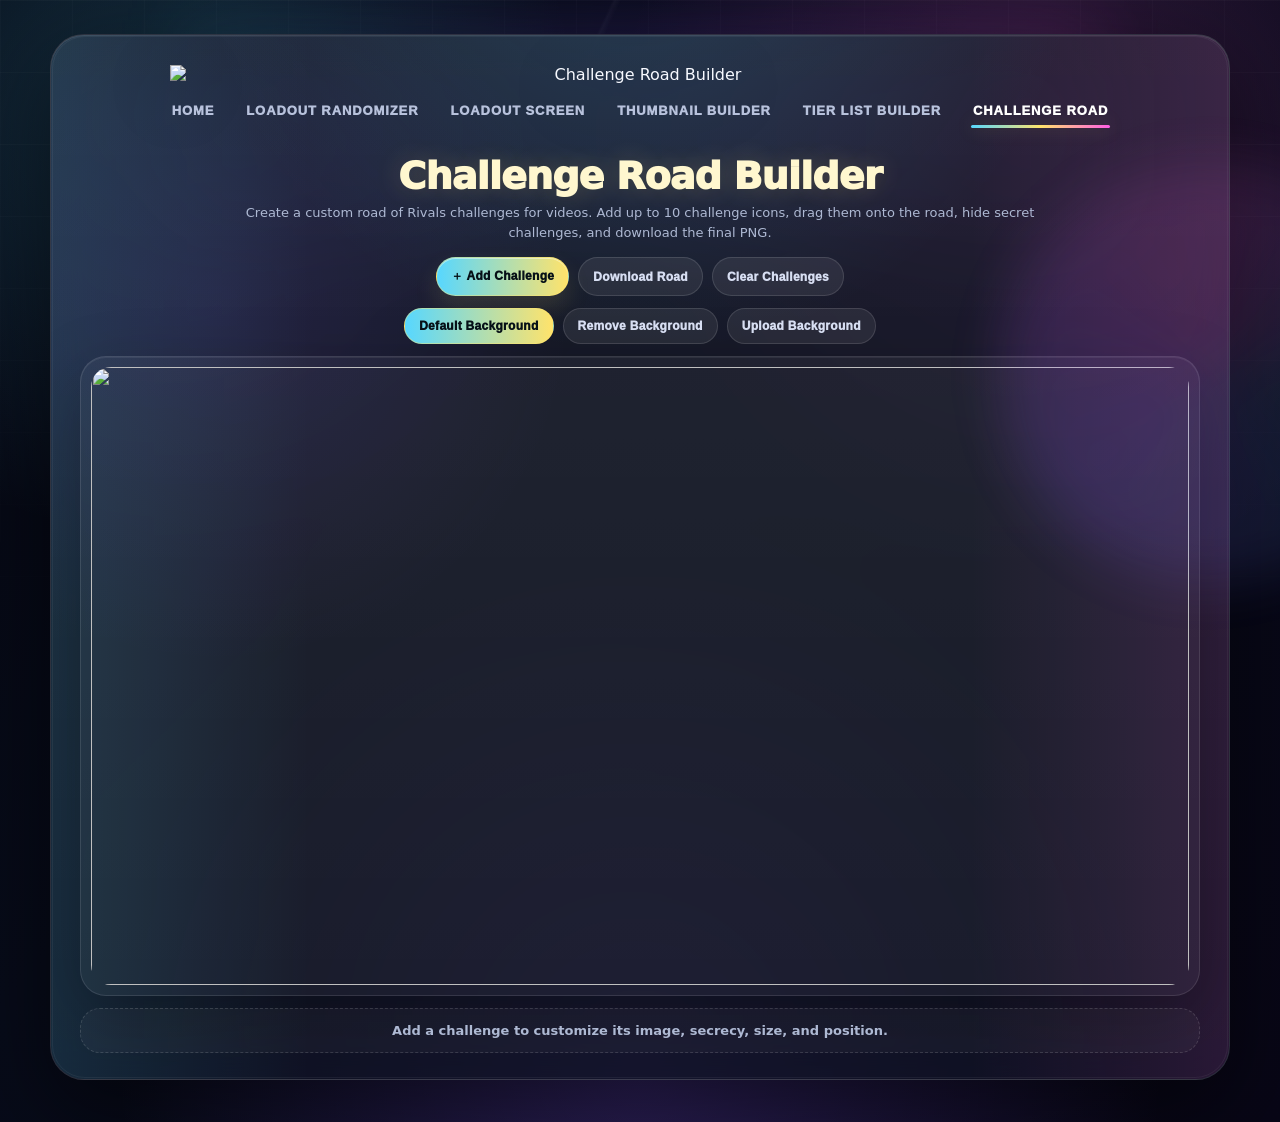
==== commit cc8ee996: "Add files via upload" ====
--- a/challenge-road/index.html
+++ b/challenge-road/index.html
@@ -4,10 +4,10 @@
 <title>Challenge Road Builder - RivalsTools.net</title>
 <meta charset="UTF-8">
 <meta name="viewport" content="width=device-width, initial-scale=1.0">
-<link rel="icon" href="/assets/embedded/img_0001_d6a143754ad4.svg">
-<link rel="stylesheet" href="/assets/styles.css">
+<link rel="icon" href="../assets/embedded/img_0001_d6a143754ad4.svg">
+<link rel="stylesheet" href="../assets/styles.css">
 <script>window.__RIVALS_TOOLS_PAGE__ = "challenge";</script>
-<script src="/assets/app.js" defer></script>
+<script src="../assets/app.js" defer></script>
 </head>
 <body>
 
@@ -17,7 +17,7 @@
 
     <section class="panel">
       <div class="header">
-        <div class="header-title-image"><img decoding="async" loading="lazy" class="title-img" src="/assets/embedded/img_0004_dd1122bc9e0b.svg" alt="Loadout Randomizer" /><button class="cursor-toggle-btn" id="cursorBubbleToggle" type="button" aria-label="Toggle cursor bubble" aria-pressed="true">
+        <div class="header-title-image"><img decoding="async" loading="lazy" class="title-img" src="../assets/embedded/img_0004_dd1122bc9e0b.svg" alt="Loadout Randomizer" /><button class="cursor-toggle-btn" id="cursorBubbleToggle" type="button" aria-label="Toggle cursor bubble" aria-pressed="true">
             <span class="cursor-toggle-icon" aria-hidden="true"></span>
           </button></div>
         <div class="page-tabs" id="pageTabs" aria-label="Website pages">
@@ -39,35 +39,35 @@
         <div class="home-tool-grid">
           <button class="home-tool-card" type="button" data-home-page="randomizer">
             <span class="home-card-image-wrap">
-              <img decoding="async" loading="lazy" src="/assets/embedded/img_0005_37b9e93457d5.png" alt="Loadout Randomizer preview" draggable="false" />
+              <img decoding="async" loading="lazy" src="../assets/embedded/img_0005_37b9e93457d5.png" alt="Loadout Randomizer preview" draggable="false" />
             </span>
             <span class="home-card-title">Loadout Randomizer</span>
           </button>
 
           <button class="home-tool-card" type="button" data-home-page="thumbnail">
             <span class="home-card-image-wrap">
-              <img decoding="async" loading="lazy" src="/assets/embedded/img_0006_d49d3504d529.png" alt="Thumbnail Builder preview" draggable="false" />
+              <img decoding="async" loading="lazy" src="../assets/embedded/img_0006_d49d3504d529.png" alt="Thumbnail Builder preview" draggable="false" />
             </span>
             <span class="home-card-title">Thumbnail Builder</span>
           </button>
 
           <button class="home-tool-card" type="button" data-home-page="screen">
             <span class="home-card-image-wrap">
-              <img decoding="async" loading="lazy" src="/assets/embedded/img_0007_33b5381e877e.png" alt="Loadout Screen preview" draggable="false" />
+              <img decoding="async" loading="lazy" src="../assets/embedded/img_0007_33b5381e877e.png" alt="Loadout Screen preview" draggable="false" />
             </span>
             <span class="home-card-title">Loadout Screen</span>
           </button>
 
           <button class="home-tool-card" type="button" data-home-page="tier">
             <span class="home-card-image-wrap">
-              <img decoding="async" loading="lazy" src="/assets/embedded/img_0008_22a62aed38f7.svg" alt="Tier List Builder preview" draggable="false" />
+              <img decoding="async" loading="lazy" src="../assets/embedded/img_0008_22a62aed38f7.svg" alt="Tier List Builder preview" draggable="false" />
             </span>
             <span class="home-card-title">Tier List Builder</span>
           </button>
 
           <button class="home-tool-card" type="button" data-home-page="challenge">
             <span class="home-card-image-wrap">
-              <img decoding="async" loading="lazy" src="/assets/embedded/img_0009_9330fd839a2f.svg" alt="Challenge Road preview" draggable="false" />
+              <img decoding="async" loading="lazy" src="../assets/embedded/img_0009_9330fd839a2f.svg" alt="Challenge Road preview" draggable="false" />
             </span>
             <span class="home-card-title">Challenge Road</span>
           </button>
@@ -150,7 +150,7 @@
 
         <div class="challenge-stage-shell">
           <div class="challenge-stage" id="challengeStage">
-            <img decoding="async" loading="lazy" class="challenge-base-img" id="challengeBaseImg" src="/assets/embedded/img_0010_ecf8cbff283c.jpg" alt="" draggable="false" />
+            <img decoding="async" loading="lazy" class="challenge-base-img" id="challengeBaseImg" src="../assets/embedded/img_0010_ecf8cbff283c.jpg" alt="" draggable="false" />
             <div class="challenge-item-layer" id="challengeLayer"></div>
           </div>
         </div>
@@ -266,26 +266,26 @@
 
         <div class="screen-stage-shell">
           <div class="screen-stage" id="screenStage" data-screen-font="rubik">
-            <img decoding="async" loading="lazy" class="screen-bg-image" id="screenBgImage" src="/assets/embedded/img_0011_719fed5b3c8e.png" alt="" draggable="false" />
+            <img decoding="async" loading="lazy" class="screen-bg-image" id="screenBgImage" src="../assets/embedded/img_0011_719fed5b3c8e.png" alt="" draggable="false" />
             <div class="screen-loadout-title" id="screenLoadoutTitle">LOADOUT 1</div>
             <div class="screen-slot-row" id="screenSlotRow">
               <button class="screen-loadout-slot" type="button" data-screen-slot="0" aria-label="Choose weapon for slot 1">
-                <img decoding="async" loading="lazy" class="screen-slot-bg" src="/assets/embedded/img_0012_db57fce96032.png" alt="" draggable="false" />
+                <img decoding="async" loading="lazy" class="screen-slot-bg" src="../assets/embedded/img_0012_db57fce96032.png" alt="" draggable="false" />
                 <span class="screen-plus">+</span>
                 <img decoding="async" loading="lazy" class="screen-selected-weapon" alt="" draggable="false" hidden />
               </button>
               <button class="screen-loadout-slot flipped" type="button" data-screen-slot="1" aria-label="Choose weapon for slot 2">
-                <img decoding="async" loading="lazy" class="screen-slot-bg" src="/assets/embedded/img_0012_db57fce96032.png" alt="" draggable="false" />
+                <img decoding="async" loading="lazy" class="screen-slot-bg" src="../assets/embedded/img_0012_db57fce96032.png" alt="" draggable="false" />
                 <span class="screen-plus">+</span>
                 <img decoding="async" loading="lazy" class="screen-selected-weapon" alt="" draggable="false" hidden />
               </button>
               <button class="screen-loadout-slot" type="button" data-screen-slot="2" aria-label="Choose weapon for slot 3">
-                <img decoding="async" loading="lazy" class="screen-slot-bg" src="/assets/embedded/img_0012_db57fce96032.png" alt="" draggable="false" />
+                <img decoding="async" loading="lazy" class="screen-slot-bg" src="../assets/embedded/img_0012_db57fce96032.png" alt="" draggable="false" />
                 <span class="screen-plus">+</span>
                 <img decoding="async" loading="lazy" class="screen-selected-weapon" alt="" draggable="false" hidden />
               </button>
               <button class="screen-loadout-slot flipped" type="button" data-screen-slot="3" aria-label="Choose weapon for slot 4">
-                <img decoding="async" loading="lazy" class="screen-slot-bg" src="/assets/embedded/img_0012_db57fce96032.png" alt="" draggable="false" />
+                <img decoding="async" loading="lazy" class="screen-slot-bg" src="../assets/embedded/img_0012_db57fce96032.png" alt="" draggable="false" />
                 <span class="screen-plus">+</span>
                 <img decoding="async" loading="lazy" class="screen-selected-weapon" alt="" draggable="false" hidden />
               </button>
@@ -1331,7 +1331,7 @@
   </div>
 
 
-  <script src="/assets/app.js" defer></script>
+  <script src="../assets/app.js" defer></script>
 
 
 </body>
--- a/assets/styles.css
+++ b/assets/styles.css
@@ -5504,4 +5504,80 @@
       transform: translate(-50%, -50%) scale(var(--slot-weapon-scale, 1.18)) !important;
     }
 
-  +  
+
+
+/* Page switch cooldown toast */
+.page-switch-toast {
+  position: fixed;
+  right: 22px;
+  bottom: 22px;
+  z-index: 100000000;
+  width: min(360px, calc(100vw - 32px));
+  padding: 14px 14px 13px;
+  border-radius: 18px;
+  border: 1px solid rgba(255, 92, 92, 0.34);
+  background:
+    linear-gradient(135deg, rgba(31, 6, 11, 0.94), rgba(8, 11, 24, 0.94)),
+    rgba(11, 13, 24, 0.94);
+  box-shadow:
+    0 22px 60px rgba(0, 0, 0, 0.42),
+    0 0 0 1px rgba(255, 255, 255, 0.06) inset,
+    0 0 28px rgba(255, 70, 70, 0.13);
+  color: #fff;
+  transform: translateX(calc(100% + 38px));
+  opacity: 0;
+  pointer-events: none;
+  transition: transform 420ms cubic-bezier(.2,.9,.2,1), opacity 260ms ease;
+}
+
+.page-switch-toast.show {
+  transform: translateX(0);
+  opacity: 1;
+}
+
+.page-switch-toast.leaving {
+  transform: translateX(calc(100% + 38px));
+  opacity: 0;
+  transition: transform 5s cubic-bezier(.2,.9,.2,1), opacity 5s ease;
+}
+
+.page-switch-toast-title {
+  font-size: 12px;
+  font-weight: 1000;
+  letter-spacing: 0.08em;
+  text-transform: uppercase;
+  color: #ffb6b6;
+  margin-bottom: 5px;
+}
+
+.page-switch-toast-message {
+  font-size: 13px;
+  line-height: 1.45;
+  color: #f4f7ff;
+  font-weight: 800;
+}
+
+.page-switch-toast-message strong {
+  color: #ff4f4f;
+  font-weight: 1000;
+}
+
+.page-switch-toast-track {
+  height: 5px;
+  margin-top: 11px;
+  border-radius: 999px;
+  overflow: hidden;
+  background: rgba(255, 255, 255, 0.10);
+}
+
+.page-switch-toast-track span {
+  display: block;
+  height: 100%;
+  width: 100%;
+  border-radius: inherit;
+  background: linear-gradient(90deg, #ff2e2e, #ff7575);
+  transform-origin: left center;
+  transform: scaleX(1);
+  box-shadow: 0 0 16px rgba(255, 46, 46, 0.55);
+}
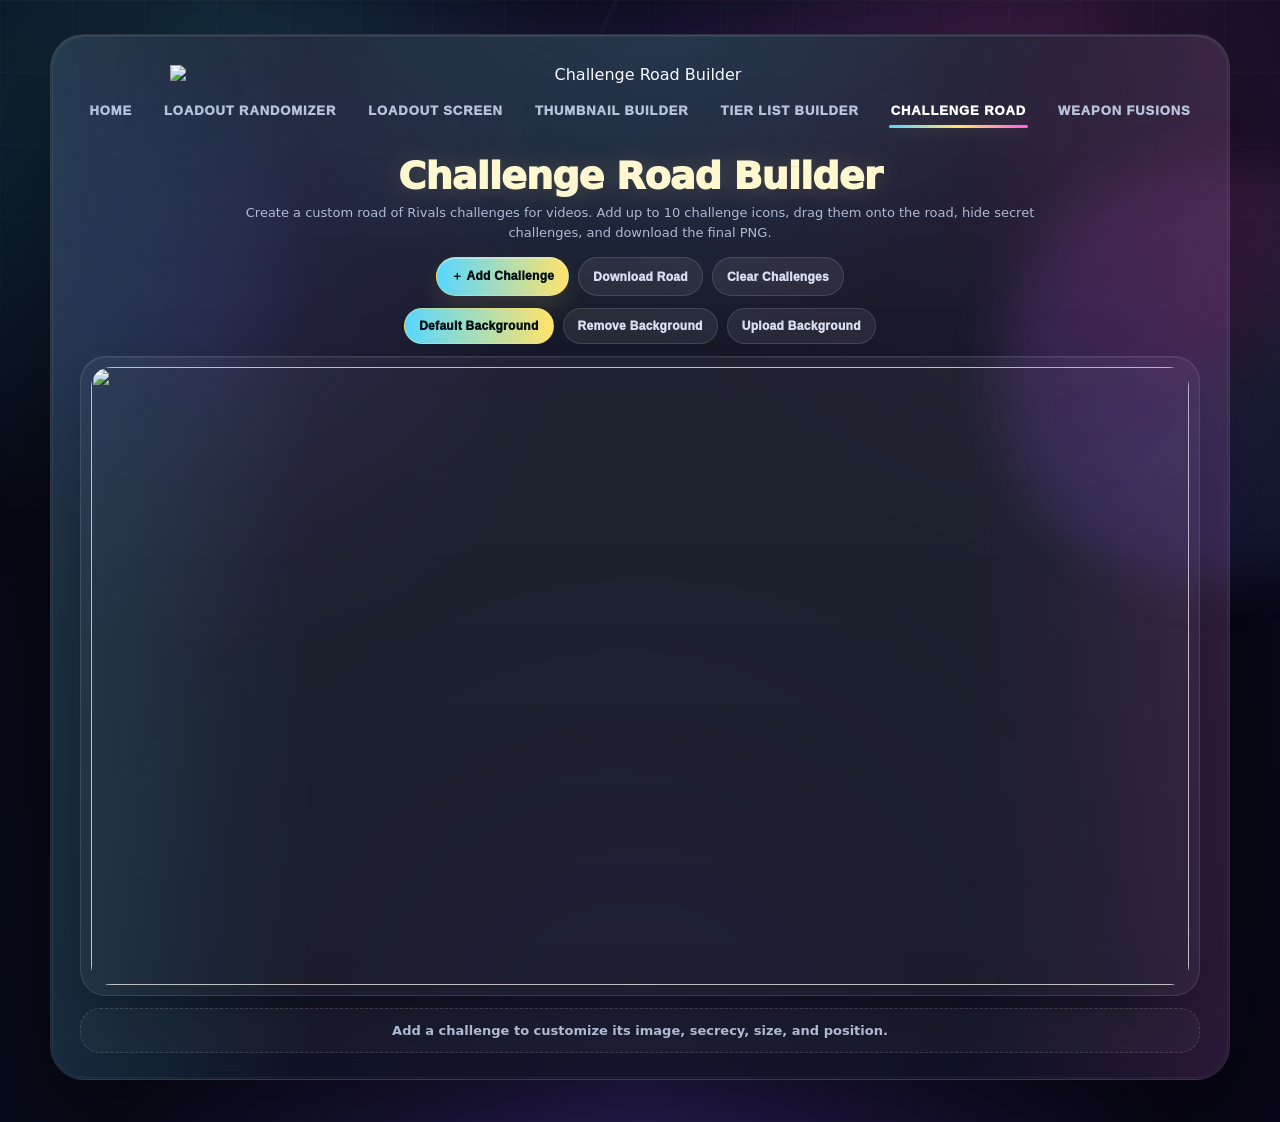
==== commit 5202890d: "Add files via upload" ====
--- a/challenge-road/index.html
+++ b/challenge-road/index.html
@@ -27,6 +27,7 @@
         <button class="page-tab" type="button" data-page="thumbnail">Thumbnail Builder</button>
         <button class="page-tab" type="button" data-page="tier">Tier List Builder</button>
         <button class="page-tab" type="button" data-page="challenge">Challenge Road</button>
+        <button class="page-tab" type="button" data-page="fusion">Weapon Fusions</button>
       </div>
               </div>
 
@@ -130,6 +131,66 @@
 
 
       
+      <section class="weapon-fusions-page" id="weaponFusionsPage" aria-label="Weapon Fusions">
+        <div class="fusion-copy">
+          <h2>Weapon Fusions</h2>
+          <p>Pick two Rivals weapons and fuse them into a new result. Some combinations are handcrafted, while others use weapon type and theme logic to create a fitting fusion.</p>
+        </div>
+
+        <div class="fusion-lab" id="fusionLab">
+          <div class="fusion-slot fusion-input-slot" data-fusion-slot="0">
+            <span class="fusion-slot-label">Weapon 1</span>
+            <button class="fusion-select-slot" id="fusionSlotA" type="button" aria-label="Choose first fusion weapon">
+              <span class="fusion-plus">+</span>
+              <img class="fusion-weapon-img" alt="" hidden draggable="false" />
+              <strong class="fusion-weapon-name">Choose Weapon</strong>
+            </button>
+          </div>
+
+          <div class="fusion-bar fusion-bar-left"></div>
+
+          <div class="fusion-result-wrap">
+            <button class="fusion-result-slot" id="fusionResultSlot" type="button" aria-label="Fusion result">
+              <span class="fusion-result-kicker">Fusion Result</span>
+              <img class="fusion-result-img" alt="" hidden draggable="false" />
+              <strong class="fusion-result-name">Select 2 weapons</strong>
+              <small class="fusion-result-recipe">Waiting for ingredients...</small>
+            </button>
+            <button class="tier-add-btn fusion-button" id="fusionFuseBtn" type="button">Fuse Weapons</button>
+            <button class="tier-add-btn secondary" id="fusionClearBtn" type="button">Clear Fusion</button>
+          </div>
+
+          <div class="fusion-bar fusion-bar-right"></div>
+
+          <div class="fusion-slot fusion-input-slot" data-fusion-slot="1">
+            <span class="fusion-slot-label">Weapon 2</span>
+            <button class="fusion-select-slot" id="fusionSlotB" type="button" aria-label="Choose second fusion weapon">
+              <span class="fusion-plus">+</span>
+              <img class="fusion-weapon-img" alt="" hidden draggable="false" />
+              <strong class="fusion-weapon-name">Choose Weapon</strong>
+            </button>
+          </div>
+        </div>
+
+        <div class="fusion-recipe-note" id="fusionRecipeNote">Tip: try combinations like Assault Rifle + Freeze Ray, Handgun + Spray, or Bow + Crossbow.</div>
+
+        <div class="screen-picker-backdrop fusion-picker-backdrop" id="fusionPickerModal" aria-hidden="true">
+          <div class="screen-picker-modal fusion-picker-modal" role="dialog" aria-modal="true" aria-labelledby="fusionPickerTitle">
+            <div class="screen-picker-head">
+              <div>
+                <h2 id="fusionPickerTitle">Choose a Weapon</h2>
+                <p>Pick the weapon you want to place into this fusion slot.</p>
+              </div>
+              <button class="screen-picker-close" id="fusionPickerClose" type="button" aria-label="Close fusion picker">×</button>
+            </div>
+            <div class="tier-picker-search-row">
+              <input class="tier-search" id="fusionPickerSearch" type="search" placeholder="Search weapons..." />
+            </div>
+            <div class="fusion-picker-grid" id="fusionPickerGrid"></div>
+          </div>
+        </div>
+      </section>
+
       <section class="challenge-road-page" id="challengeRoadPage" aria-label="Challenge Road Builder">
         <div class="challenge-copy">
           <h2>Challenge Road Builder</h2>
--- a/assets/styles.css
+++ b/assets/styles.css
@@ -5581,3 +5581,140 @@
   transform: scaleX(1);
   box-shadow: 0 0 16px rgba(255, 46, 46, 0.55);
 }
+
+/* Weapon Fusions Fixed */
+.weapon-fusions-page {
+  display: none;
+  position: relative;
+  z-index: 1;
+  margin: 22px auto 0;
+  max-width: 1180px;
+}
+body.fusion-page .weapon-fusions-page { display: block; }
+body.fusion-page #loadoutGrid,
+body.fusion-page .controls,
+body.fusion-page .note,
+body.fusion-page .mini-actions,
+body.fusion-page #weaponDrawer,
+body.fusion-page .loadout-screen-page,
+body.fusion-page .thumbnail-builder-page,
+body.fusion-page .tier-list-page,
+body.fusion-page .challenge-road-page,
+body.fusion-page .home-page-section { display: none !important; }
+body:not(.fusion-page) .weapon-fusions-page { display: none !important; }
+
+.fusion-copy { text-align: center; margin: 0 auto 18px; max-width: 850px; }
+.fusion-copy h2 { margin: 0 0 6px; color: #fff7cf; font-size: clamp(26px, 3.4vw, 42px); font-weight: 1000; letter-spacing: -0.8px; text-shadow: 0 0 28px rgba(255,227,107,0.22); }
+.fusion-copy p { margin: 0; color: #aeb9d3; font-size: 13px; line-height: 1.55; }
+
+.fusion-lab {
+  display: grid;
+  grid-template-columns: minmax(170px, 1fr) minmax(70px, 0.34fr) minmax(230px, 1.2fr) minmax(70px, 0.34fr) minmax(170px, 1fr);
+  align-items: center;
+  gap: 18px;
+  width: min(100%, 1120px);
+  margin: 0 auto 16px;
+  padding: 18px;
+  border-radius: 34px;
+  border: 1px solid rgba(255,255,255,0.11);
+  background: radial-gradient(circle at 50% 42%, rgba(255,227,107,0.10), transparent 44%), linear-gradient(180deg, rgba(255,255,255,0.07), rgba(255,255,255,0.03)), rgba(7, 11, 25, 0.52);
+  box-shadow: inset 0 1px 0 rgba(255,255,255,0.08), 0 24px 70px rgba(0,0,0,0.28);
+}
+.fusion-slot-label, .fusion-result-kicker {
+  display: block;
+  color: #9aa5c1;
+  text-transform: uppercase;
+  letter-spacing: 1.4px;
+  font-size: 11px;
+  font-weight: 1000;
+  margin-bottom: 8px;
+  text-align: center;
+}
+.fusion-select-slot, .fusion-result-slot {
+  width: 100%;
+  min-height: 245px;
+  border: 1px solid rgba(255,255,255,0.13);
+  border-radius: 28px;
+  display: grid;
+  place-items: center;
+  gap: 8px;
+  padding: 16px;
+  cursor: pointer;
+  color: #fff;
+  font: inherit;
+  text-align: center;
+  background: radial-gradient(circle at 50% 20%, rgba(87,215,255,0.18), transparent 46%), linear-gradient(180deg, rgba(255,255,255,0.08), rgba(255,255,255,0.025)), rgba(8, 13, 28, 0.74);
+  box-shadow: inset 0 1px 0 rgba(255,255,255,0.10), 0 18px 45px rgba(0,0,0,0.22);
+  transition: transform 160ms ease, filter 160ms ease, border-color 160ms ease, box-shadow 160ms ease;
+}
+.fusion-select-slot:hover, .fusion-result-slot:hover { transform: translateY(-3px); filter: brightness(1.07); border-color: rgba(87,215,255,0.38); }
+.fusion-result-slot {
+  min-height: 330px;
+  cursor: default;
+  background: radial-gradient(circle at 50% 38%, rgba(255,227,107,0.22), transparent 48%), radial-gradient(circle at 30% 20%, rgba(87,215,255,0.18), transparent 38%), linear-gradient(180deg, rgba(255,255,255,0.095), rgba(255,255,255,0.03)), rgba(8, 13, 28, 0.82);
+}
+.fusion-result-slot.has-result {
+  border-color: rgba(255,227,107,0.52);
+  box-shadow: inset 0 1px 0 rgba(255,255,255,0.12), 0 0 0 3px rgba(255,227,107,0.08), 0 22px 58px rgba(0,0,0,0.28), 0 0 46px rgba(255,227,107,0.16);
+}
+.fusion-plus {
+  width: 58px; height: 58px; border-radius: 999px; display: grid; place-items: center;
+  background: rgba(255,255,255,0.11); color: #fff; font-size: 38px; font-weight: 1000;
+  box-shadow: inset 0 1px 0 rgba(255,255,255,0.12);
+}
+.fusion-weapon-img, .fusion-result-img {
+  width: min(90%, 190px); height: 150px; object-fit: contain;
+  filter: drop-shadow(0 18px 12px rgba(0,0,0,0.40)) drop-shadow(0 0 12px rgba(255,255,255,0.08));
+  user-select: none; pointer-events: none;
+}
+.fusion-result-img { width: min(94%, 260px); height: 205px; }
+.fusion-weapon-name, .fusion-result-name {
+  font-size: clamp(18px, 2vw, 25px); font-weight: 1000; color: #fff; text-shadow: 0 8px 22px rgba(0,0,0,0.36);
+}
+.fusion-result-name { font-size: clamp(25px, 3vw, 38px); color: #fff7cf; }
+.fusion-result-recipe { min-height: 18px; color: #aeb9d3; font-size: 12px; font-weight: 850; }
+.fusion-result-wrap { display: grid; gap: 10px; }
+.fusion-bar {
+  height: 18px; border-radius: 999px;
+  background: linear-gradient(90deg, rgba(87,215,255,0.1), #57d7ff, #ffe36b, rgba(255,93,228,0.12));
+  box-shadow: 0 0 24px rgba(87,215,255,0.22), 0 0 18px rgba(255,227,107,0.16);
+  position: relative;
+}
+.fusion-bar::after { content: ""; position: absolute; inset: -8px; border-radius: inherit; background: inherit; filter: blur(12px); opacity: 0.42; z-index: -1; }
+.fusion-button { background: linear-gradient(90deg, #57d7ff, #ffe36b, #ff5de4) !important; }
+.fusion-recipe-note {
+  width: min(100%, 920px); margin: 0 auto; text-align: center; color: #d7def2;
+  font-size: 13px; font-weight: 850; line-height: 1.45; padding: 12px 16px;
+  border-radius: 18px; border: 1px solid rgba(255,255,255,0.10); background: rgba(255,255,255,0.045);
+}
+.fusion-picker-backdrop.open { display: grid !important; opacity: 1; pointer-events: auto; }
+.fusion-picker-grid {
+  display: grid; grid-template-columns: repeat(auto-fill, minmax(122px, 1fr));
+  gap: 10px; max-height: min(560px, 62vh); overflow: auto; padding-right: 4px;
+}
+.fusion-picker-card {
+  min-height: 126px; border: 1px solid rgba(255,255,255,0.10); border-radius: 18px;
+  background: rgba(255,255,255,0.05); color: #fff; cursor: pointer;
+  display: grid; grid-template-rows: 70px auto auto; gap: 5px; padding: 10px; font: inherit;
+  text-align: center; transition: transform 130ms ease, filter 130ms ease, border-color 130ms ease;
+}
+.fusion-picker-card:hover { transform: translateY(-2px); filter: brightness(1.08); border-color: rgba(255,227,107,0.32); }
+.fusion-picker-card img { width: 100%; height: 70px; object-fit: contain; filter: drop-shadow(0 8px 8px rgba(0,0,0,0.32)); pointer-events: none; }
+.fusion-picker-card span { font-weight: 1000; font-size: 12px; line-height: 1.1; }
+.fusion-picker-card small { color: #9aa5c1; font-size: 10px; font-weight: 900; text-transform: uppercase; letter-spacing: 0.5px; }
+.fusion-result-slot.is-fusing .fusion-result-img, .fusion-result-slot.is-fusing .fusion-result-name { animation: fusionPulse 650ms ease both; }
+@keyframes fusionPulse {
+  0% { transform: scale(0.92); opacity: 0.3; filter: blur(5px) brightness(1.8); }
+  55% { transform: scale(1.08); opacity: 1; filter: blur(0) brightness(1.35); }
+  100% { transform: scale(1); opacity: 1; filter: blur(0) brightness(1); }
+}
+@media (max-width: 940px) {
+  .fusion-lab { grid-template-columns: 1fr; }
+  .fusion-bar { height: 12px; width: 60%; justify-self: center; }
+  .fusion-result-wrap { order: 3; }
+}
+/* Home 3x2 layout */
+.home-tool-grid { display: grid !important; grid-template-columns: repeat(3, minmax(0, 1fr)) !important; max-width: 1320px !important; margin-inline: auto !important; align-items: stretch !important; }
+.home-tool-card[data-home-page="tier"], .home-tool-card[data-home-page="challenge"], .home-tool-card[data-home-page="fusion"] { grid-column: auto !important; justify-self: stretch !important; }
+@media (max-width: 1100px) { .home-tool-grid { grid-template-columns: repeat(2, minmax(0, 1fr)) !important; } }
+@media (max-width: 680px) { .home-tool-grid { grid-template-columns: 1fr !important; } }
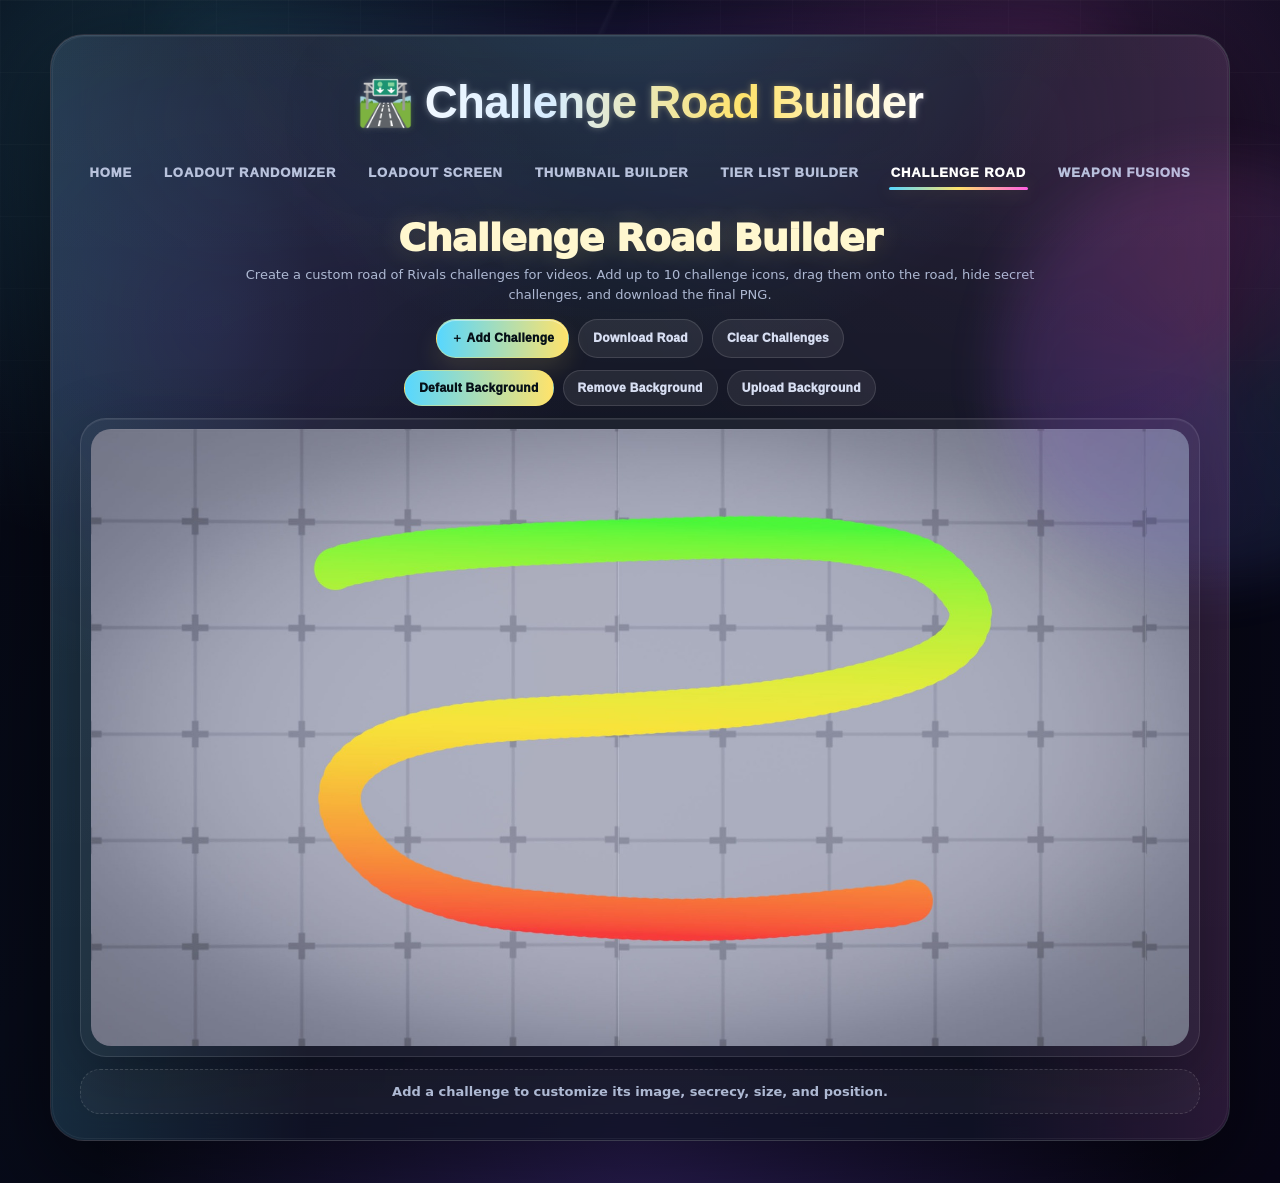
==== commit a099e42a: "Add files via upload" ====
--- a/challenge-road/index.html
+++ b/challenge-road/index.html
@@ -5,9 +5,9 @@
 <meta charset="UTF-8">
 <meta name="viewport" content="width=device-width, initial-scale=1.0">
 <link rel="icon" href="../assets/embedded/img_0001_d6a143754ad4.svg">
-<link rel="stylesheet" href="../assets/styles.css">
+<link rel="stylesheet" href="../assets/styles.css?v=90">
 <script>window.__RIVALS_TOOLS_PAGE__ = "challenge";</script>
-<script src="../assets/app.js" defer></script>
+<script src="../assets/app.js?v=90" defer></script>
 </head>
 <body>
 
@@ -1392,7 +1392,7 @@
   </div>
 
 
-  <script src="../assets/app.js" defer></script>
+  <script src="../assets/app.js?v=90" defer></script>
 
 
 </body>
--- a/assets/styles.css
+++ b/assets/styles.css
@@ -5718,3 +5718,108 @@
 .home-tool-card[data-home-page="tier"], .home-tool-card[data-home-page="challenge"], .home-tool-card[data-home-page="fusion"] { grid-column: auto !important; justify-self: stretch !important; }
 @media (max-width: 1100px) { .home-tool-grid { grid-template-columns: repeat(2, minmax(0, 1fr)) !important; } }
 @media (max-width: 680px) { .home-tool-grid { grid-template-columns: 1fr !important; } }
+
+
+/* v89 Home page layout repair */
+body.home-page .home-page-section {
+  width: 100% !important;
+  max-width: 1320px !important;
+  margin-left: auto !important;
+  margin-right: auto !important;
+}
+
+body.home-page .home-tool-grid {
+  display: grid !important;
+  grid-template-columns: repeat(3, minmax(0, 1fr)) !important;
+  gap: 18px !important;
+  max-width: 1320px !important;
+  width: 100% !important;
+  margin: 0 auto 22px !important;
+  align-items: stretch !important;
+}
+
+body.home-page .home-tool-card,
+body.home-page .home-tool-card[data-home-page="randomizer"],
+body.home-page .home-tool-card[data-home-page="thumbnail"],
+body.home-page .home-tool-card[data-home-page="screen"],
+body.home-page .home-tool-card[data-home-page="tier"],
+body.home-page .home-tool-card[data-home-page="challenge"],
+body.home-page .home-tool-card[data-home-page="fusion"] {
+  grid-column: auto !important;
+  grid-row: auto !important;
+  justify-self: stretch !important;
+  width: 100% !important;
+  min-width: 0 !important;
+}
+
+body.home-page .home-card-image-wrap {
+  aspect-ratio: 16 / 9 !important;
+  width: 100% !important;
+}
+
+@media (max-width: 900px) {
+  body.home-page .home-tool-grid {
+    grid-template-columns: repeat(2, minmax(0, 1fr)) !important;
+    max-width: 760px !important;
+  }
+}
+
+@media (max-width: 560px) {
+  body.home-page .home-tool-grid {
+    grid-template-columns: 1fr !important;
+    max-width: 420px !important;
+  }
+}
+
+
+/* v90 hard home grid repair */
+body.home-page .home-page-section,
+#homePage.home-page-section {
+  width: 100% !important;
+  max-width: 1320px !important;
+  margin-left: auto !important;
+  margin-right: auto !important;
+}
+
+body.home-page #homePage .home-tool-grid,
+#homePage .home-tool-grid {
+  display: grid !important;
+  grid-template-columns: repeat(3, minmax(0, 1fr)) !important;
+  grid-auto-flow: row !important;
+  gap: 18px !important;
+  width: 100% !important;
+  max-width: 1320px !important;
+  margin: 0 auto 22px !important;
+  align-items: stretch !important;
+}
+
+body.home-page #homePage .home-tool-card,
+#homePage .home-tool-card {
+  grid-column: auto !important;
+  grid-row: auto !important;
+  justify-self: stretch !important;
+  width: 100% !important;
+  min-width: 0 !important;
+  max-width: none !important;
+}
+
+#homePage .home-tool-card:nth-child(1) { order: 1 !important; }
+#homePage .home-tool-card:nth-child(2) { order: 2 !important; }
+#homePage .home-tool-card:nth-child(3) { order: 3 !important; }
+#homePage .home-tool-card:nth-child(4) { order: 4 !important; }
+#homePage .home-tool-card:nth-child(5) { order: 5 !important; }
+#homePage .home-tool-card:nth-child(6) { order: 6 !important; }
+
+body.home-page #homePage .home-card-image-wrap,
+#homePage .home-card-image-wrap {
+  width: 100% !important;
+  aspect-ratio: 16 / 9 !important;
+}
+
+@media (max-width: 560px) {
+  body.home-page #homePage .home-tool-grid,
+  #homePage .home-tool-grid {
+    grid-template-columns: 1fr !important;
+    max-width: 420px !important;
+  }
+}
